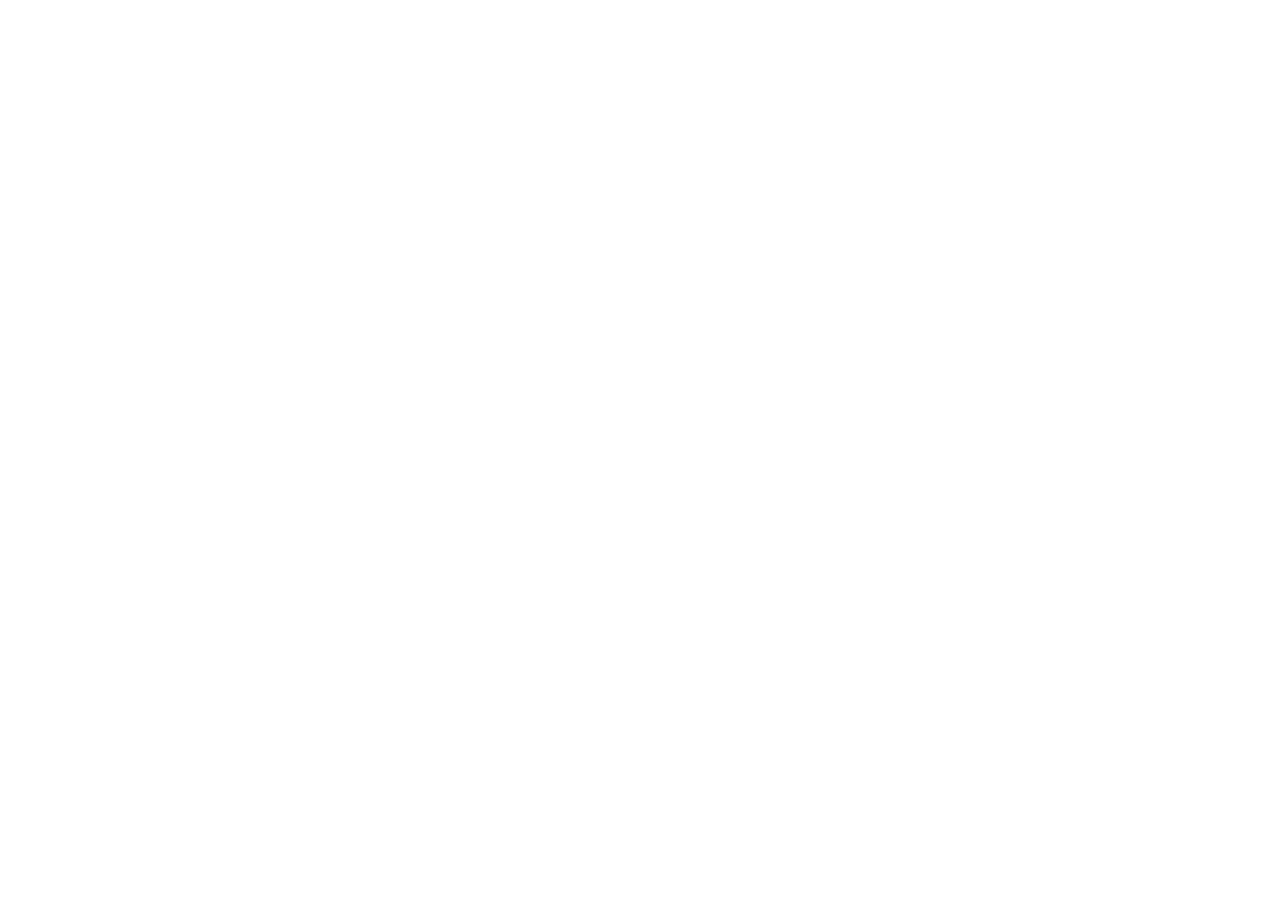
==== index.html @ cd4039f8 "Add files via upload" ====
﻿<!doctype html>
<html lang="en-US">
<head>
  <meta charset="utf-8">
  <!-- Created using Storyline 3 - http://www.articulate.com  -->
  <!-- version: 3.20.30234.0 -->
  <title>MEDIA IPAS</title>
  <meta http-equiv="x-ua-compatible" content="IE=edge"/>
  <meta name="viewport" content="width=device-width,initial-scale=1,user-scalable=no,shrink-to-fit=no,minimal-ui"/>
  <meta name="apple-mobile-web-app-capable" content="yes"/>
  <style>
    html, body { height: 100%; padding: 0; margin: 0 }
    #app { height: 100%; width: 100%; }
  </style>

  <script>
    window.DS = {};
    window.globals = {
      DATA_PATH_BASE: '',
      HAS_FRAME: true,
      HAS_SLIDE: true,

      lmsPresent: false,
      tinCanPresent: false,
      cmi5Present: false,
      aoSupport: false,
      scale: 'noscale',
      captureRc: false,
      browserSize: 'optimal',
      bgColor: '#FFFFFF',
      features: '',
      themeName: 'classic',
      preloaderColor: '#FFFFFF',
      suppressAnalytics: false,
      productChannel: 'perpetual',
      publishSource: 'storyline',
      aid: '',
      cid: 'd0530bba-89f7-427b-9b3b-d3522938f893',
      playerVersion: '3.20.30234.0',
      publishTimestamp: '2026-05-07T01:02:21.4951941Z',
      maxIosVideoElements: 10,
      connectionSettings: { },

      
      parseParams: function(qs) {
        if (window.globals.parsedParams != null) {
          return window.globals.parsedParams;
        }
        qs = (qs || window.location.search.substr(1)).split('+').join(' ');
        var params = {},
            tokens,
            re = /[?&]?([^=]+)=([^&]*)/g;

        while (tokens = re.exec(qs)) {
          params[decodeURIComponent(tokens[1]).trim()] =
            decodeURIComponent(tokens[2]).trim();
        }
        window.globals.parsedParams = params;
        return params;
      }

    };
  </script>
  <script>
    var isIe11 = ('ActiveXObject' in window || window.MSBlobBuilder != null)
      && window.msCrypto != null && !window.ActiveXObject;
    if (isIe11) {
      window.globals.unsupportedBrowser = true;
      document.write(atob('[base64]'));
    }
  </script>
  
  <script>window.THREE = { };</script>
  
</head>
<body style="background: #FFFFFF" class="cs-HTML theme-classic">
  <!-- 360 -->
  <script>!function(){var e,i=/iPhone/i,o=/iPod/i,n=/iPad/i,t=/\biOS-universal(?:.+)Mac\b/i,r=/\bAndroid(?:.+)Mobile\b/i,a=/Android/i,d=/(?:SD4930UR|\bSilk(?:.+)Mobile\b)/i,p=/Silk/i,l=/Windows Phone/i,u=/\bWindows(?:.+)ARM\b/i,b=/BlackBerry/i,s=/BB10/i,c=/Opera Mini/i,f=/\b(CriOS|Chrome)(?:.+)Mobile/i,h=/Mobile(?:.+)Firefox\b/i,v=function(e){return void 0!==e&&"MacIntel"===e.platform&&"number"==typeof e.maxTouchPoints&&e.maxTouchPoints>1&&"undefined"==typeof MSStream};e=function(e){var m={userAgent:"",platform:"",maxTouchPoints:0};e||"undefined"==typeof navigator?"string"==typeof e?m.userAgent=e:e&&e.userAgent&&(m={userAgent:e.userAgent,platform:e.platform,maxTouchPoints:e.maxTouchPoints||0}):m={userAgent:navigator.userAgent,platform:navigator.platform,maxTouchPoints:navigator.maxTouchPoints||0};var g=m.userAgent,y=g.split("[FBAN");void 0!==y[1]&&(g=y[0]),void 0!==(y=g.split("Twitter"))[1]&&(g=y[0]);var A=function(e){return function(i){return i.test(e)}}(g),w={apple:{phone:A(i)&&!A(l),ipod:A(o),tablet:!A(i)&&(A(n)||v(m))&&!A(l),universal:A(t),device:(A(i)||A(o)||A(n)||A(t)||v(m))&&!A(l)},amazon:{phone:A(d),tablet:!A(d)&&A(p),device:A(d)||A(p)},android:{phone:!A(l)&&A(d)||!A(l)&&A(r),tablet:!A(l)&&!A(d)&&!A(r)&&(A(p)||A(a)),device:!A(l)&&(A(d)||A(p)||A(r)||A(a))||A(/\bokhttp\b/i)},windows:{phone:A(l),tablet:A(u),device:A(l)||A(u)},other:{blackberry:A(b),blackberry10:A(s),opera:A(c),firefox:A(h),chrome:A(f),device:A(b)||A(s)||A(c)||A(h)||A(f)},any:!1,phone:!1,tablet:!1};return w.any=w.apple.device||w.android.device||w.windows.device||w.other.device,w.phone=w.apple.phone||w.android.phone||w.windows.phone,w.tablet=w.apple.tablet||w.android.tablet||w.windows.tablet,w}(),"object"==typeof exports&&"undefined"!=typeof module?module.exports=e:"function"==typeof define&&define.amd?define((function(){return e})):this.isMobile=e}();
    window.isMobile.apple.tablet = window.isMobile.apple.tablet ||
      (navigator.platform === 'MacIntel' && navigator.maxTouchPoints > 1);
    window.isMobile.apple.device = window.isMobile.apple.device || window.isMobile.apple.tablet;
    window.isMobile.tablet = window.isMobile.tablet || window.isMobile.apple.tablet;
    window.isMobile.any = window.isMobile.any || window.isMobile.apple.tablet;
  </script>

  <div id="focus-sink" tabindex="-1"></div>

  <div id="preso"></div>
  <script>
    (function() {

      var classTypes = [ 'desktop', 'mobile', 'phone', 'tablet' ];

      var addDeviceClasses = function(prefix, testObj) {
        var curr, i;
        for (i = 0; i < classTypes.length; i++) {
          curr = classTypes[i];
          if (testObj[curr]) {
            document.body.classList.add(prefix + curr);
          }
        }
      };

      var params = window.globals.parseParams(),
          isDevicePreview = params.devicepreview === '1',
          isPhoneOverride = params.deviceType === 'phone' || (isDevicePreview && params.phone == '1'),
          isTabletOverride = (params.deviceType === 'tablet' || isDevicePreview) && !isPhoneOverride,
          isMobileOverride = isPhoneOverride || isTabletOverride;

      var deviceView = {
        desktop: !window.isMobile.any && !isMobileOverride,
        mobile: window.isMobile.any || isMobileOverride,
        phone: isPhoneOverride || (window.isMobile.phone && !isTabletOverride),
        tablet: isTabletOverride || window.isMobile.tablet
      };

      window.globals.deviceView = deviceView;
      window.isMobile.desktop = !window.isMobile.any;
      window.isMobile.mobile = window.isMobile.any;

      addDeviceClasses('view-', deviceView);

    })();
  </script>
  
  <script src='story_content/user.js' type=text/javascript></script>
  <div class="slide-loader"></div>

  <script>
    if (window.globals.deviceView.isMobile) { var doc = document, loader = doc.body.querySelector('.slide-loader'); [ 1, 2, 3 ].forEach(function(n) { var d = doc.createElement('div'); d.style.backgroundColor = window.globals.preloaderColor; d.classList.add('mobile-loader-dot'); d.classList.add('dot' + n); loader.appendChild(d); }); }
  </script>

  <div class="mobile-load-title-overlay" style="display: none">
    <div class="mobile-load-title">MEDIA IPAS</div>
  </div>

  <div class="mobile-chrome-warning"></div>

  
<style>
  .warn-connection-dialog {
    display: none;
    background: transparent;
    pointer-events: none;
    position: fixed;
    left: 0;
    top: 0;
    width: 100%;
    height: 100%;
    z-index: 999;
  }

  .warn-connection-content {
    border-radius: 4px;
    background: white;
    border: 1px solid #E7E7E7;
    color: #333333;
    box-shadow: 0 2px 4px rgba(0, 0, 0, 0.25);
    transition: all 150ms ease-out;
    position: absolute;
    white-space: nowrap;
  }

  .view-phone.is-landscape .warn-connection-content {
    left: 23px;
    bottom: 23px;
  }

  .view-tablet.is-landscape .warn-connection-content {
    left: 50%;
    top: 20px;
    transform: translateX(-50%);
  }

  .is-portrait .warn-connection-content {
    transform: translate(-50%, calc(-100% - 15px));
  }

  .warn-connection-content p {
    display: inline-block;
    margin: 0 8px 0 0;
    line-height: 33px;
    font-size: 11px;
  }

  .warn-connection-content svg {
    position: relative;
    vertical-align: middle;
    margin: 0 2px 2px 8px;
  }

  .view-desktop .warn-connection-content {
    left: 1.5em;
    bottom: 1.5em;
  }

  .view-desktop .warn-connection-content p {
    font-size: 1.1em;
  }

  .is-offline .warn-connection-dialog {
    display: block;
  }

  .is-offline .cs-panel * {
    pointer-events: none !important;
  }

  .is-offline .cs-panel {
    pointer-events: all !important;
  }

  .is-offline #nav-controls * {
    pointer-events: none !important;
  }

  .is-offline #nav-controls {
    pointer-events: all !important;
  }
</style>

<div class="warn-connection-dialog">
  <div class="warn-connection-content">
    <svg width="17" height="15" viewBox="0 0 17 15" xmlns="http://www.w3.org/2000/svg">
      <path fill="#8F0000" stroke="white" d="M16.07,12.98 L15.88,12.23 L9.51,1.21 C8.97,0.26,7.6,0.26,7.06,1.21 L0.69,12.23 C0.15,13.16,0.81,14.36,1.91,14.36 H14.65 C15.47,14.36,16.05,13.7,16.07,12.98 Z"/>
      <path fill="white" stroke="white" d="M8.58,5.5 C8.35,5.28,8.5,5.35,8.21,5.32 C8.09,5.35,7.97,5.49,7.96,5.67 C7.97,5.79,7.98,5.92,7.98,6.04 L7.98,6.04 C7.99,6.17,8,6.31,8.01,6.43 L8.01,6.44 C8.03,6.92,8.06,7.41,8.09,7.9 L8.09,7.9 C8.12,8.39,8.14,8.88,8.17,9.37 C8.17,9.39,8.18,9.42,8.2,9.44 C8.23,9.46,8.25,9.47,8.28,9.47 C8.31,9.47,8.34,9.46,8.35,9.44 C8.37,9.43,8.38,9.4,8.39,9.35 L8.39,9.34 C8.39,9.24,8.4,9.15,8.4,9.05 L8.4,9.05 C8.41,8.96,8.41,8.86,8.42,8.75 C8.43,8.44,8.45,8.12,8.47,7.81 L8.47,7.81 C8.49,7.49,8.51,7.18,8.53,6.87 C8.55,6.46,8.56,6.05,8.59,5.64 L8.6,5.62 C8.6,5.57,8.59,5.53,8.58,5.5 L8.21,5.32 Z"/>
      <circle fill="white" stroke="white" cx="8.3" cy="11.35" r="0.3"/>
    </svg>
    <p>You are offline. Trying to reconnect...</p>
  </div>
</div>

<script>
  (function() {
    window.DS.connection = {
      warningShown: false,
      assets: {},
      loadingAssetGroup: false,
      retryDelay: 500
    };

    // @TODO this is POC code and can be cleaned up a bit more if we move forward
    // with the feature



    // The `window.globals.features` variable must be set in `webpack.dev.config` when testing locally - it is not enough
    // to have it in the data - but it must be set there as well.
    var useConnectionMessages = window.AbortController != null &&
      window.location.protocol != 'file:' &&
      window.globals.features.indexOf('ConnectionMessages') != -1;

    window.DS.connection.useConnectionMessages = useConnectionMessages

    var assetCount = 0;
    var checkLoadedId;
    var connectionSettings = window.globals.connectionSettings;

    if (useConnectionMessages && connectionSettings != null) {
      var contentEl = document.querySelector('.warn-connection-content');
      var messageEl = contentEl.querySelector('p')

      if (connectionSettings.useDarkTheme) {
        contentEl.style.borderColor = '#BABBBA';
        contentEl.style.backgroundColor = '#282828';
        contentEl.style.color = '#FFFFFF';
      }

      if (connectionSettings.message != null) {
        messageEl.textContent = window.decodeURIComponent(connectionSettings.message);
      }
    }

    function checkAssetsReady() {
      for (var i in DS.connection.assets) {
        if (!DS.connection.assets[i].success) {
          return false;
        }
      }
      return true;
    }

    function stopAssetGroup() {
      if (!useConnectionMessages) { return; }

      assetCount = 0;

      DS.connection.oldAssetGroup = DS.connection.assets;
      DS.connection.assets = {};
      DS.connection.loadingAssetGroup = false;
      clearInterval(checkLoadedId);
    }

    function startAssetGroup() {
      if (!useConnectionMessages) { return; }
      var ticks = 0;
      clearInterval(checkLoadedId);
      checkLoadedId = setInterval(function() {
        var loaded = 0;
        if (assetCount === 0 && loaded === 0) {
          clearInterval(checkLoadedId);
          return;
        }

        for (var i in DS.connection.assets) {
          if (DS.connection.assets[i].success) {
            loaded++;
          }
        }

        if (assetCount === loaded && checkAssetsReady()) {
          for (var i in DS.connection.assets) {
            if (DS.connection.assets[i].action) {
              DS.connection.assets[i].action();
            }
          }
          hideWarning();
          stopAssetGroup();
        }
      }, 100)
    }

    function requiredAsset(url, action, retry, type) {
      if (!useConnectionMessages) { return; }
      if (DS.connection.assets[url]) { return; }

      DS.connection.assets[url] = {
        success: false, action: action, retry: retry, type: type
      };
      assetCount = Object.keys(DS.connection.assets).length;
      if (!DS.connection.loadingAssetGroup) {
        startAssetGroup();
      }
      DS.connection.loadingAssetGroup = true;
    }

    function assetLoaded(url) {
      if (!useConnectionMessages) { return; }
      if (DS.connection.assets[url]) {
        DS.connection.assets[url].success = true;
      }
    }

    function assetFailed(url) {
      if (!useConnectionMessages) { return; }
      if (!DS.connection.assets[url]) {
        if (/\.js$/.test(url)) {
          setTimeout(function() {
            if (DS.connection.lastSlideLoaded != null) {
              DS.connection.lastSlideLoaded();
            }
          }, DS.connection.retryDelay);
        }
        return;
      }
      if (!DS.connection.warningShown) { showWarning(); }
      if (DS.connection.assets[url].retry) {
        setTimeout(function() {
          if (!DS.connection.assets[url].success) {
            DS.connection.assets[url].retry()
          }
        }, DS.connection.retryDelay);
      }
    }

    function hideWarning() {
      document.body.classList.remove('is-offline');
      DS.connection.warningShown = false;
    }
    DS.connection.hideWarning = hideWarning

    function showWarning(btn) {
      document.body.classList.add('is-offline')
      DS.connection.warningShown = true;
      updateWarningPosition();
    }

    function updateWarningPosition() {
      if (!DS.connection.warningShown) {
        return;
      }

      var isPortrait = document.body.classList.contains('is-portrait');
      var warningEl = document.querySelector('.warn-connection-content');

      if (isPortrait) {
        var slide = document.querySelector('.primary-slide');
        var slideRect = slide.getBoundingClientRect();

        warningEl.style.top = `${slideRect.top}px`
        warningEl.style.left = `${slideRect.left + slideRect.width / 2}px`
      } else {
        warningEl.style.top = null;
        warningEl.style.left = null;
      }

      window.requestAnimationFrame(updateWarningPosition);
    }

    // these will all be noops if the feature flag isn't set in
    // the data and `window.globals.features`
    DS.connection.requiredAsset = requiredAsset;
    DS.connection.assetLoaded = assetLoaded;
    DS.connection.assetFailed = assetFailed;
    DS.connection.stopAssetGroup = stopAssetGroup;
    DS.connection.startAssetGroup = startAssetGroup;
  })();
</script>


  <script>
    
    if (window.autoSpider && window.vInterfaceObject) {
      document.querySelector('.mobile-load-title-overlay').style.display = 'none';
    }
  </script>

  

  <link rel="stylesheet" href="html5/data/css/output.min.css" data-noprefix/>
</body>
<script src="html5/lib/scripts/bootstrapper.min.js"></script>
</html>
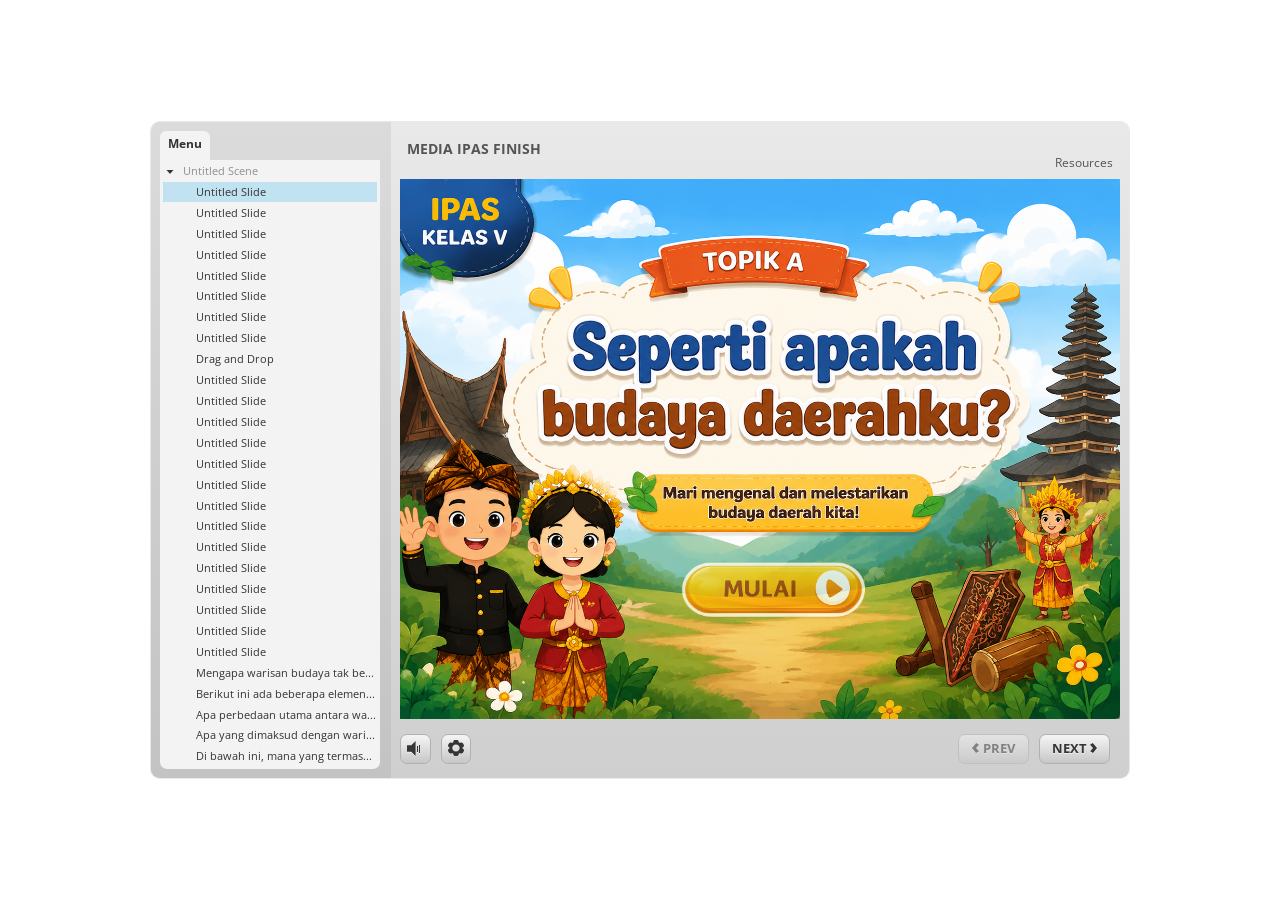
==== commit 91bebdac: "Add new media assets and update frame configuration - Added multiple new image files for mobile asse" ====
--- a/index.html
+++ b/index.html
@@ -4,7 +4,7 @@
   <meta charset="utf-8">
   <!-- Created using Storyline 3 - http://www.articulate.com  -->
   <!-- version: 3.20.30234.0 -->
-  <title>MEDIA IPAS</title>
+  <title>MEDIA IPAS FINISH</title>
   <meta http-equiv="x-ua-compatible" content="IE=edge"/>
   <meta name="viewport" content="width=device-width,initial-scale=1,user-scalable=no,shrink-to-fit=no,minimal-ui"/>
   <meta name="apple-mobile-web-app-capable" content="yes"/>
@@ -35,9 +35,9 @@
       productChannel: 'perpetual',
       publishSource: 'storyline',
       aid: '',
-      cid: 'd0530bba-89f7-427b-9b3b-d3522938f893',
+      cid: '167d271b-06bf-4cba-a28d-32c6bddfd938',
       playerVersion: '3.20.30234.0',
-      publishTimestamp: '2026-05-07T01:02:21.4951941Z',
+      publishTimestamp: '2026-05-09T10:54:19.5019279Z',
       maxIosVideoElements: 10,
       connectionSettings: { },
 
@@ -131,7 +131,7 @@
   </script>
 
   <div class="mobile-load-title-overlay" style="display: none">
-    <div class="mobile-load-title">MEDIA IPAS</div>
+    <div class="mobile-load-title">MEDIA IPAS FINISH</div>
   </div>
 
   <div class="mobile-chrome-warning"></div>
--- a/html5/data/css/output.min.css
+++ b/html5/data/css/output.min.css
@@ -0,0 +1,553 @@
+@font-face {
+  font-family: 'Open SansBold CharsBold3CE2CD77';
+  src: url('[data-uri]');
+  font-style: normal;
+  font-weight: normal;
+}
+@font-face {
+  font-family: 'Open Sans Charset1_ 6o9D8347E94';
+  src: url('[data-uri]');
+  font-style: normal;
+  font-weight: normal;
+}
+@font-face {
+  font-family: 'Open Sans Charset0_v9TY33EDE6F2';
+  src: url('[data-uri]');
+  font-style: normal;
+  font-weight: normal;
+}
+@font-face {
+  font-family: 'Open SansBold CharsBoldE47A47C6';
+  src: url('[data-uri]');
+  font-style: normal;
+  font-weight: normal;
+}
+.cs-pxabnsnfns00001100101 .cs-infopanel  {
+  box-shadow: 0 1px 0 rgba(184, 184, 184, 1);
+  background: rgba(255, 255, 255, 1);
+}
+.cs-pxabnsnfns00001100101 .cs-infopanel .cs-link {
+  color: rgba(124, 34, 128, 1);
+}
+.cs-pxabnsnfns00001100101 .cs-infopanel .cs-link:hover {
+  color: rgba(0, 0, 238, 1);
+}
+.cs-pxabnsnfns00001100101 .cs-infopanel .cs-name {
+  color: rgba(68, 68, 68, 1);
+}
+.cs-pxabnsnfns00001100101 .cs-infopanel .cs-title {
+  color: rgba(153, 153, 153, 1);
+}
+.cs-pxabnsnfns00001100101 .cs-infopanelpopup  {
+  box-shadow: 0 1px 0 rgba(184, 184, 184, 1);
+  background: linear-gradient(180deg, rgba(233, 233, 233, 1) 0%, rgba(207, 207, 207, 1) 100%);
+}
+.cs-pxabnsnfns00001100101 .cs-infopanelpopup .cs-link {
+  color: rgba(124, 34, 128, 1);
+}
+.cs-pxabnsnfns00001100101 .cs-infopanelpopup .cs-link:hover {
+  color: rgba(0, 0, 238, 1);
+}
+.cs-pxabnsnfns00001100101 .cs-infopanelpopup .cs-name {
+  color: rgba(68, 68, 68, 1);
+}
+.cs-pxabnsnfns00001100101 .cs-infopanelpopup .cs-bio {
+  color: rgba(153, 153, 153, 1);
+}
+.cs-pxabnsnfns00001100101 .cs-timer  {
+  color: rgba(85, 85, 85, 1);
+}
+.cs-pxabnsnfns00001100101 .cs-duration stop:first-child {
+  stop-color: rgba(0, 215, 255, 1);
+}
+.cs-pxabnsnfns00001100101 .cs-duration stop:last-child {
+  stop-color: rgba(0, 171, 255, 1);
+}
+.cs-pxabnsnfns00001100101 .cs-elapsed stop:first-child {
+  stop-color: rgba(254, 227, 71, 1);
+}
+.cs-pxabnsnfns00001100101 .cs-elapsed stop:last-child {
+  stop-color: rgba(252, 204, 42, 1);
+}
+.cs-pxabnsnfns00001100101 .cs-timer .cs-pie .cs-innerstroke {
+  stroke: rgba(199, 199, 199, 1);
+}
+.cs-pxabnsnfns00001100101 .cs-timer .cs-pie .cs-innerborder {
+  stroke: rgba(255, 255, 255, 1);
+}
+.cs-pxabnsnfns00001100101 .cs-window  {
+  box-shadow: 0 8px 5px rgba(0, 0, 0, 0.2);
+  border-color: rgba(234, 234, 234, 1);
+  background: rgba(243, 243, 243, 1);
+  color: rgba(85, 85, 85, 1);
+}
+.cs-pxabnsnfns00001100101 .cs-window .cs-diva {
+  border-color: rgba(247, 247, 247, 1);
+}
+.cs-pxabnsnfns00001100101 .cs-window .cs-divb {
+  border-color: rgba(211, 211, 211, 1);
+}
+.cs-pxabnsnfns00001100101 .cs-editor .cs-editor-slide {
+  color: rgba(85, 85, 85, 1);
+}
+.cs-pxabnsnfns00001100101 .cs-editor .cs-editor-html {
+  color: rgba(68, 68, 68, 1);
+}
+.cs-pxabnsnfns00001100101 .cs-editor .cs-editor-button {
+  text-shadow: 0 1px 0 rgba(240, 240, 240, 1);
+  color: rgba(53, 53, 53, 1);
+  border-color: rgba(177, 177, 177, 1);
+  background: linear-gradient(180deg, rgba(245, 245, 245, 1) 0%, rgba(199, 199, 199, 1) 100%);
+}
+.cs-pxabnsnfns00001100101 .cs-editor .cs-editor-button:hover {
+  background: linear-gradient(180deg, rgba(242, 242, 242, 1) 0%, rgba(175, 175, 175, 1) 100%);
+}
+.cs-pxabnsnfns00001100101 .cs-editor .cs-editor-button:active {
+  background: linear-gradient(180deg, rgba(199, 199, 199, 1) 0%, rgba(244, 244, 244, 1) 100%);
+}
+.cs-pxabnsnfns00001100101 .cs-listitem  {
+  color: rgba(53, 53, 53, 1);
+  border-color: rgba(223, 223, 223, 1);
+}
+.cs-pxabnsnfns00001100101 .cs-listitem.cs-viewed {
+  color: rgba(144, 144, 144, 1);
+}
+.cs-pxabnsnfns00001100101 .cs-listitem.cs-selected {
+  color: rgba(53, 53, 53, 1);
+  background: rgba(192, 226, 241, 1);
+}
+.cs-pxabnsnfns00001100101 .cs-listitem.cs-selected:hover {
+  background: rgba(192, 226, 241, 1);
+}
+.cs-pxabnsnfns00001100101 .cs-listitem.cs-selected.hover {
+  background: rgba(192, 226, 241, 1);
+}
+.cs-pxabnsnfns00001100101 .cs-listitem.cs-selected:focus {
+  background: rgba(192, 226, 241, 1);
+}
+.cs-pxabnsnfns00001100101 .cs-listitem .cs-icon-carrot {
+  fill: rgba(53, 53, 53, 1);
+}
+.cs-pxabnsnfns00001100101 .cs-listitem .cs-icon-carrot .cs-shadow {
+  fill: rgba(255, 255, 255, 1);
+}
+.cs-pxabnsnfns00001100101 .cs-listitem:hover {
+  background: rgba(230, 230, 230, 1);
+}
+.cs-pxabnsnfns00001100101 .cs-listitem.hover {
+  background: rgba(230, 230, 230, 1);
+}
+.cs-pxabnsnfns00001100101 .cs-listitem:focus {
+  background: rgba(230, 230, 230, 1);
+}
+.cs-pxabnsnfns00001100101 .cs-glossary  {
+  color: rgba(53, 53, 53, 1);
+}
+.cs-pxabnsnfns00001100101 .cs-glossary .cs-scrolling-panel {
+  background: rgba(231, 231, 231, 1);
+}
+.cs-pxabnsnfns00001100101 .cs-glossary .cs-term.cs-selected .cs-choice-list-trigger {
+  color: rgba(53, 53, 53, 1);
+  background: rgba(192, 226, 241, 1);
+}
+.cs-pxabnsnfns00001100101 .cs-glossary .cs-term.cs-selected .cs-choice-list-trigger:focus {
+  color: rgba(53, 53, 53, 1);
+  background: rgba(192, 226, 241, 1);
+}
+.cs-pxabnsnfns00001100101 .cs-glossary .cs-term:hover .cs-choice-list-trigger {
+  background: rgba(230, 230, 230, 1);
+}
+.cs-pxabnsnfns00001100101 .cs-glossary .cs-term.hover .cs-choice-list-trigger {
+  background: rgba(230, 230, 230, 1);
+}
+.cs-pxabnsnfns00001100101 .cs-glossary .cs-term .cs-choice-list-trigger:focus {
+  background: rgba(230, 230, 230, 1);
+}
+.cs-pxabnsnfns00001100101 .cs-glossary .cs-diva {
+  border-color: rgba(226, 226, 226, 1);
+}
+.cs-pxabnsnfns00001100101 .cs-glossary .cs-divb {
+  border-color: rgba(226, 226, 226, 1);
+}
+.cs-pxabnsnfns00001100101 .cs-glossary .cs-divc {
+  border-color: rgba(250, 250, 250, 1);
+}
+.cs-pxabnsnfns00001100101 .cs-glossary .cs-heading {
+  color: rgba(68, 68, 68, 1);
+}
+.cs-pxabnsnfns00001100101 .cs-resource .cs-separator {
+  border-color: rgba(224, 224, 224, 1);
+}
+.cs-pxabnsnfns00001100101 .cs-outline  {
+  color: rgba(68, 68, 68, 1);
+}
+.cs-pxabnsnfns00001100101 .cs-outline .cs-diva {
+  border-color: rgba(198, 198, 198, 1);
+}
+.cs-pxabnsnfns00001100101 .cs-outline .cs-divb {
+  border-color: rgba(249, 249, 249, 1);
+}
+.cs-pxabnsnfns00001100101 .cs-outline .cs-divc {
+  border-color: rgba(225, 225, 225, 1);
+}
+.cs-pxabnsnfns00001100101 .cs-outline .cs-search-filter:hover {
+  color: rgba(0, 0, 238, 1);
+}
+.cs-pxabnsnfns00001100101 .cs-outline .cs-search-filter.hover {
+  color: rgba(0, 0, 238, 1);
+}
+.cs-pxabnsnfns00001100101 .cs-transcript  {
+  color: rgba(68, 68, 68, 1);
+}
+.cs-pxabnsnfns00001100101 .cs-transcript .cs-div {
+  border-color: rgba(225, 225, 225, 1);
+}
+.cs-pxabnsnfns00001100101 .cs-tabs:not(.topmenu-item) {
+  color: rgba(85, 85, 85, 1);
+}
+.cs-pxabnsnfns00001100101 .cs-tabs .cs-inner-button:not(.topmenu-item) {
+  text-shadow: 0 1px 0 rgba(240, 240, 240, 1);
+}
+.cs-pxabnsnfns00001100101 .cs-tabs:hover:not(.topmenu-item) {
+  color: rgba(51, 51, 51, 1);
+}
+.cs-pxabnsnfns00001100101 .cs-tabs.cs-selected {
+  background: rgba(243, 243, 243, 1);
+  color: rgba(51, 51, 51, 1);
+}
+.cs-pxabnsnfns00001100101 .cs-seekcontrol  {
+  background: linear-gradient(180deg, rgba(245, 245, 245, 1) 0%, rgba(199, 199, 199, 1) 100%);
+  border-color: rgba(177, 177, 177, 1);
+}
+.cs-pxabnsnfns00001100101 .cs-seekcontrol .cs-button:hover .cs-icon {
+  fill: rgba(85, 85, 85, 1);
+}
+.cs-pxabnsnfns00001100101 .cs-seekcontrol .cs-button.hover .cs-icon {
+  fill: rgba(85, 85, 85, 1);
+}
+.cs-pxabnsnfns00001100101 .cs-seekcontrol .cs-button .cs-icon-shadow {
+  fill: rgba(240, 240, 240, 1);
+}
+.cs-pxabnsnfns00001100101 .cs-seekcontrol .cs-button .cs-icon {
+  fill: rgba(45, 45, 45, 1);
+}
+.cs-pxabnsnfns00001100101 .cs-seekcontrol .cs-seek .cs-fill {
+  background: rgba(255, 255, 255, 1);
+}
+.cs-pxabnsnfns00001100101 .cs-seekcontrol .cs-seek {
+  background: rgba(231, 231, 231, 1);
+  border-color: rgba(184, 184, 184, 1);
+}
+.cs-pxabnsnfns00001100101 .cs-searchinput .cs-input {
+  color: rgba(138, 138, 138, 1);
+  border-color: rgba(173, 173, 173, 1);
+  background: rgba(223, 223, 223, 1);
+}
+.cs-pxabnsnfns00001100101 .cs-searchinput .cs-input:focus {
+  color: rgba(51, 51, 51, 1);
+  background: rgba(250, 250, 250, 1);
+}
+.cs-pxabnsnfns00001100101 .cs-searchinput .cs-input:hover {
+  box-shadow: inset 0 0 1px 0 rgba(107, 248, 255, 1);
+}
+.cs-pxabnsnfns00001100101 .cs-searchinput .cs-input.hover {
+  box-shadow: inset 0 0 1px 0 rgba(107, 248, 255, 1);
+}
+.cs-pxabnsnfns00001100101 .cs-searchinput .cs-button .cs-icon {
+  fill: rgba(138, 138, 138, 1);
+}
+.cs-pxabnsnfns00001100101 .cs-searchinput .cs-button:hover {
+  fill: linear-gradient(180deg, rgba(245, 245, 245, 1) 0%, rgba(199, 199, 199, 1) 100%);
+}
+.cs-pxabnsnfns00001100101 .cs-searchinput .cs-button.hover {
+  fill: linear-gradient(180deg, rgba(245, 245, 245, 1) 0%, rgba(199, 199, 199, 1) 100%);
+}
+.cs-pxabnsnfns00001100101 .cs-menu  {
+  box-shadow: 0 1px 0 rgba(184, 184, 184, 1);
+  background: rgba(243, 243, 243, 1);
+}
+.cs-pxabnsnfns00001100101 .cs-topmenu-item.active .cs-tab {
+  background: rgba(243, 243, 243, 1);
+}
+.cs-pxabnsnfns00001100101 .cs-logo  {
+  box-shadow: 0 1px 0 rgba(184, 184, 184, 1);
+  background: rgba(255, 255, 255, 1);
+}
+.cs-pxabnsnfns00001100101 .cs-checkbox  {
+  color: rgba(68, 68, 68, 1);
+}
+.cs-pxabnsnfns00001100101 .cs-checkbox:hover {
+  border-color: rgba(107, 248, 255, 1);
+}
+.cs-pxabnsnfns00001100101 .cs-checkbox.hover {
+  border-color: rgba(107, 248, 255, 1);
+}
+.cs-pxabnsnfns00001100101 .cs-checkbox .cs-box {
+  color: rgba(255, 255, 255, 1);
+  border-color: rgba(184, 184, 184, 1);
+}
+.cs-pxabnsnfns00001100101 .cs-checkbox .cs-box:checked::after {
+  color: rgba(51, 204, 0, 1);
+}
+.cs-pxabnsnfns00001100101 .cs-checkbox .cs-box.checked.after {
+  color: rgba(51, 204, 0, 1);
+}
+.cs-pxabnsnfns00001100101 .cs-button  {
+  text-shadow: 0 1px 0 rgba(240, 240, 240, 1);
+  color: rgba(53, 53, 53, 1);
+  border-color: rgba(177, 177, 177, 1);
+  background: linear-gradient(180deg, rgba(245, 245, 245, 1) 0%, rgba(199, 199, 199, 1) 100%);
+  box-shadow: 0 1px 0 rgba(207, 207, 207, 1);
+}
+.cs-pxabnsnfns00001100101 .cs-button .cs-icon {
+  fill: rgba(53, 53, 53, 1);
+}
+.cs-pxabnsnfns00001100101 .cs-button .cs-icon-shadow {
+  fill: rgba(240, 240, 240, 1);
+}
+.cs-pxabnsnfns00001100101 .cs-button:hover {
+  background: linear-gradient(180deg, rgba(242, 242, 242, 1) 0%, rgba(175, 175, 175, 1) 100%);
+}
+.cs-pxabnsnfns00001100101 .cs-button.hover {
+  background: linear-gradient(180deg, rgba(242, 242, 242, 1) 0%, rgba(175, 175, 175, 1) 100%);
+}
+.cs-pxabnsnfns00001100101 .cs-button:active {
+  background: linear-gradient(180deg, rgba(199, 199, 199, 1) 0%, rgba(244, 244, 244, 1) 100%);
+}
+.cs-pxabnsnfns00001100101 .cs-button.cs-disabled:hover {
+  background: linear-gradient(180deg, rgba(245, 245, 245, 1) 0%, rgba(199, 199, 199, 1) 100%);
+}
+.cs-pxabnsnfns00001100101 .cs-button.cs-disabled.hover {
+  background: linear-gradient(180deg, rgba(245, 245, 245, 1) 0%, rgba(199, 199, 199, 1) 100%);
+}
+.cs-pxabnsnfns00001100101 .cs-button.cs-disabled:active {
+  background: linear-gradient(180deg, rgba(245, 245, 245, 1) 0%, rgba(199, 199, 199, 1) 100%);
+}
+.cs-pxabnsnfns00001100101 .cs-button.cs-volume:hover {
+  background: linear-gradient(180deg, rgba(245, 245, 245, 1) 0%, rgba(199, 199, 199, 1) 100%);
+}
+.cs-pxabnsnfns00001100101 .cs-button.cs-volume.hover {
+  background: linear-gradient(180deg, rgba(245, 245, 245, 1) 0%, rgba(199, 199, 199, 1) 100%);
+}
+.cs-pxabnsnfns00001100101 .cs-button.cs-volume:active {
+  background: linear-gradient(180deg, rgba(245, 245, 245, 1) 0%, rgba(199, 199, 199, 1) 100%);
+}
+.cs-pxabnsnfns00001100101.cs-base  {
+  color: rgba(85, 85, 85, 1);
+  border-color: rgba(233, 233, 233, 1);
+  background: linear-gradient(180deg, rgba(233, 233, 233, 1) 0%, rgba(207, 207, 207, 1) 100%);
+}
+.cs-pxabnsnfns00001100101.cs-base .cs-separator .cs-diva {
+  background: rgba(211, 211, 211, 1);
+}
+.cs-pxabnsnfns00001100101.cs-base .cs-separator .cs-divb {
+  background: rgba(247, 247, 247, 1);
+}
+.cs-pxabnsnfns00001100101.cs-base .cs-topmenu-item.active .cs-tab {
+  border-color: rgba(211, 211, 211, 1);
+}
+.cs-pxabnsnfns00001100101.cs-base .cs-topmenu-item.active .cs-panel {
+  border-color: rgba(211, 211, 211, 1);
+}
+.cs-pxabnsnfns00001100101.cs-base .cs-left {
+  background: linear-gradient(180deg, rgba(219, 219, 219, 1) 0%, rgba(195, 195, 195, 1) 100%);
+}
+.cs-pxabnsnfns00001100101.cs-base .cs-area-primary .cs-slide-container {
+  background: linear-gradient(180deg, rgba(233, 233, 233, 1) 0%, rgba(207, 207, 207, 1) 100%);
+}
+.cs-pxabnsnfns00001100101 .cs-volume::-moz-range-thumb {
+  border-color: rgba(165, 165, 165, 1);
+  box-shadow: inset 0 0 1px 0 rgba(212, 212, 212, 1);
+  background: rgba(200, 200, 200, 1);
+}
+.cs-pxabnsnfns00001100101 .cs-volume::-ms-thumb {
+  border-color: rgba(165, 165, 165, 1);
+  box-shadow: inset 0 0 1px 0 rgba(212, 212, 212, 1);
+  background: rgba(200, 200, 200, 1);
+}
+.cs-pxabnsnfns00001100101 .cs-volume::-webkit-slider-thumb {
+  border-color: rgba(165, 165, 165, 1);
+  box-shadow: inset 0 0 1px 0 rgba(212, 212, 212, 1);
+  background: rgba(200, 200, 200, 1);
+}
+.cs-pxabnsnfns00001100101 .cs-volume::-moz-range-track {
+  border-color: rgba(242, 242, 242, 1);
+  background: linear-gradient(180deg, rgba(188, 188, 188, 1) 0%, rgba(188, 188, 188, 1) 50.196%, rgba(195, 195, 195, 1) 100%);
+}
+.cs-pxabnsnfns00001100101 .cs-volume::-ms-track {
+  border-color: rgba(242, 242, 242, 1);
+  background: linear-gradient(180deg, rgba(188, 188, 188, 1) 0%, rgba(188, 188, 188, 1) 50.196%, rgba(195, 195, 195, 1) 100%);
+}
+.cs-pxabnsnfns00001100101 .cs-volume::-webkit-slider-runnable-track {
+  border-color: rgba(242, 242, 242, 1);
+  background: linear-gradient(180deg, rgba(188, 188, 188, 1) 0%, rgba(188, 188, 188, 1) 50.196%, rgba(195, 195, 195, 1) 100%);
+}
+body.show-focus .tab-focus-box {
+  border-color: rgba(255, 255, 0, 1);
+}
+.skipnav {
+  border-color: rgba(255, 255, 0, 1);
+}
+.fn-npnxnanbsnfns00001100101 {
+  font-family: 'Open SansD6FFC9F9';
+  -webkit-font-variant-ligatures: no-common-ligatures;
+  font-variant-ligatures: no-common-ligatures;
+}
+.fn-pxabnsnfns00001100101 {
+  font-family: 'Open SansD6FFC9F9';
+  -webkit-font-variant-ligatures: no-common-ligatures;
+  font-variant-ligatures: no-common-ligatures;
+}
+.fn-npxnabnsnfns00001100101 {
+  font-family: 'Open SansD6FFC9F9';
+  -webkit-font-variant-ligatures: no-common-ligatures;
+  font-variant-ligatures: no-common-ligatures;
+}
+.fn-npnxnanbnsnfns00001100101 {
+  font-family: 'Open SansD6FFC9F9';
+  -webkit-font-variant-ligatures: no-common-ligatures;
+  font-variant-ligatures: no-common-ligatures;
+}
+.fn-pxabnsnfns00001100100 {
+  font-family: 'Open SansD6FFC9F9';
+  -webkit-font-variant-ligatures: no-common-ligatures;
+  font-variant-ligatures: no-common-ligatures;
+}
+@font-face {
+  font-family: 'Open SansD6FFC9F9';
+  src: url('[data-uri]');
+  font-style: normal;
+  font-weight: bold;
+}
+@font-face {
+  font-family: 'Open SansD6FFC9F9';
+  src: url('[data-uri]');
+  font-style: normal;
+  font-weight: normal;
+}
+.cs-InvalidPromptSlide .cs-6aPgKvr2283-InvalidPromptSlide-btn0 {
+  color: rgba(53, 53, 53, 1);
+  border-color: rgba(177, 177, 177, 1);
+  background: linear-gradient(180deg, rgba(245, 245, 245, 1) 0%, rgba(199, 199, 199, 1) 100%);
+  text-shadow: 0 1px 0 rgba(240, 240, 240, 1);
+}
+.cs-InvalidPromptSlide .cs-6aPgKvr2283-InvalidPromptSlide-btn0 .cs-html {
+  color: rgba(68, 68, 68, 1);
+}
+.cs-InvalidPromptSlide .cs-6aPgKvr2283-InvalidPromptSlide-btn0 .cs-slide {
+  border-color: rgba(85, 85, 85, 1);
+}
+.cs-InvalidPromptSlide .cs-6aPgKvr2283-InvalidPromptSlide-btn0:hover {
+  background: linear-gradient(180deg, rgba(242, 242, 242, 1) 0%, rgba(175, 175, 175, 1) 100%);
+}
+.cs-InvalidPromptSlide .cs-6aPgKvr2283-InvalidPromptSlide-btn0:active {
+  background: linear-gradient(180deg, rgba(199, 199, 199, 1) 0%, rgba(244, 244, 244, 1) 100%);
+}
+.cs-PrintPromptSlide .cs-6aPgKvr2283-PrintPromptSlide-btn0 {
+  color: rgba(53, 53, 53, 1);
+  border-color: rgba(177, 177, 177, 1);
+  background: linear-gradient(180deg, rgba(245, 245, 245, 1) 0%, rgba(199, 199, 199, 1) 100%);
+  text-shadow: 0 1px 0 rgba(240, 240, 240, 1);
+}
+.cs-PrintPromptSlide .cs-6aPgKvr2283-PrintPromptSlide-btn0 .cs-html {
+  color: rgba(68, 68, 68, 1);
+}
+.cs-PrintPromptSlide .cs-6aPgKvr2283-PrintPromptSlide-btn0 .cs-slide {
+  border-color: rgba(85, 85, 85, 1);
+}
+.cs-PrintPromptSlide .cs-6aPgKvr2283-PrintPromptSlide-btn0:hover {
+  background: linear-gradient(180deg, rgba(242, 242, 242, 1) 0%, rgba(175, 175, 175, 1) 100%);
+}
+.cs-PrintPromptSlide .cs-6aPgKvr2283-PrintPromptSlide-btn0:active {
+  background: linear-gradient(180deg, rgba(199, 199, 199, 1) 0%, rgba(244, 244, 244, 1) 100%);
+}
+.cs-ScrollPromptSlide .cs-6aPgKvr2283-ScrollPromptSlide-btn0 {
+  color: rgba(53, 53, 53, 1);
+  border-color: rgba(177, 177, 177, 1);
+  background: linear-gradient(180deg, rgba(245, 245, 245, 1) 0%, rgba(199, 199, 199, 1) 100%);
+  text-shadow: 0 1px 0 rgba(240, 240, 240, 1);
+}
+.cs-ScrollPromptSlide .cs-6aPgKvr2283-ScrollPromptSlide-btn0 .cs-html {
+  color: rgba(68, 68, 68, 1);
+}
+.cs-ScrollPromptSlide .cs-6aPgKvr2283-ScrollPromptSlide-btn0 .cs-slide {
+  border-color: rgba(85, 85, 85, 1);
+}
+.cs-ScrollPromptSlide .cs-6aPgKvr2283-ScrollPromptSlide-btn0:hover {
+  background: linear-gradient(180deg, rgba(242, 242, 242, 1) 0%, rgba(175, 175, 175, 1) 100%);
+}
+.cs-ScrollPromptSlide .cs-6aPgKvr2283-ScrollPromptSlide-btn0:active {
+  background: linear-gradient(180deg, rgba(199, 199, 199, 1) 0%, rgba(244, 244, 244, 1) 100%);
+}
+.cs-TimerPromptSlide-6NzDWMQhxNs .cs-6aPgKvr2283-TimerPromptSlide-6NzDWMQhxNs-btn0 {
+  color: rgba(53, 53, 53, 1);
+  border-color: rgba(177, 177, 177, 1);
+  background: linear-gradient(180deg, rgba(245, 245, 245, 1) 0%, rgba(199, 199, 199, 1) 100%);
+  text-shadow: 0 1px 0 rgba(240, 240, 240, 1);
+}
+.cs-TimerPromptSlide-6NzDWMQhxNs .cs-6aPgKvr2283-TimerPromptSlide-6NzDWMQhxNs-btn0 .cs-html {
+  color: rgba(68, 68, 68, 1);
+}
+.cs-TimerPromptSlide-6NzDWMQhxNs .cs-6aPgKvr2283-TimerPromptSlide-6NzDWMQhxNs-btn0 .cs-slide {
+  border-color: rgba(85, 85, 85, 1);
+}
+.cs-TimerPromptSlide-6NzDWMQhxNs .cs-6aPgKvr2283-TimerPromptSlide-6NzDWMQhxNs-btn0:hover {
+  background: linear-gradient(180deg, rgba(242, 242, 242, 1) 0%, rgba(175, 175, 175, 1) 100%);
+}
+.cs-TimerPromptSlide-6NzDWMQhxNs .cs-6aPgKvr2283-TimerPromptSlide-6NzDWMQhxNs-btn0:active {
+  background: linear-gradient(180deg, rgba(199, 199, 199, 1) 0%, rgba(244, 244, 244, 1) 100%);
+}
+.cs-ResumePromptSlide .cs-6aPgKvr2283-ResumePromptSlide-btn0 {
+  color: rgba(53, 53, 53, 1);
+  border-color: rgba(177, 177, 177, 1);
+  background: linear-gradient(180deg, rgba(245, 245, 245, 1) 0%, rgba(199, 199, 199, 1) 100%);
+  text-shadow: 0 1px 0 rgba(240, 240, 240, 1);
+}
+.cs-ResumePromptSlide .cs-6aPgKvr2283-ResumePromptSlide-btn0 .cs-html {
+  color: rgba(68, 68, 68, 1);
+}
+.cs-ResumePromptSlide .cs-6aPgKvr2283-ResumePromptSlide-btn0 .cs-slide {
+  border-color: rgba(85, 85, 85, 1);
+}
+.cs-ResumePromptSlide .cs-6aPgKvr2283-ResumePromptSlide-btn0:hover {
+  background: linear-gradient(180deg, rgba(242, 242, 242, 1) 0%, rgba(175, 175, 175, 1) 100%);
+}
+.cs-ResumePromptSlide .cs-6aPgKvr2283-ResumePromptSlide-btn0:active {
+  background: linear-gradient(180deg, rgba(199, 199, 199, 1) 0%, rgba(244, 244, 244, 1) 100%);
+}
+.cs-ResumePromptSlide .cs-6aPgKvr2283-ResumePromptSlide-btn1 {
+  color: rgba(53, 53, 53, 1);
+  border-color: rgba(177, 177, 177, 1);
+  background: linear-gradient(180deg, rgba(245, 245, 245, 1) 0%, rgba(199, 199, 199, 1) 100%);
+  text-shadow: 0 1px 0 rgba(240, 240, 240, 1);
+}
+.cs-ResumePromptSlide .cs-6aPgKvr2283-ResumePromptSlide-btn1 .cs-html {
+  color: rgba(68, 68, 68, 1);
+}
+.cs-ResumePromptSlide .cs-6aPgKvr2283-ResumePromptSlide-btn1 .cs-slide {
+  border-color: rgba(85, 85, 85, 1);
+}
+.cs-ResumePromptSlide .cs-6aPgKvr2283-ResumePromptSlide-btn1:hover {
+  background: linear-gradient(180deg, rgba(242, 242, 242, 1) 0%, rgba(175, 175, 175, 1) 100%);
+}
+.cs-ResumePromptSlide .cs-6aPgKvr2283-ResumePromptSlide-btn1:active {
+  background: linear-gradient(180deg, rgba(199, 199, 199, 1) 0%, rgba(244, 244, 244, 1) 100%);
+}
+.cs-ExternalInterfaceErrorSlide .cs-buttonOK {
+  color: rgba(53, 53, 53, 1);
+  border-color: rgba(177, 177, 177, 1);
+  background: linear-gradient(180deg, rgba(245, 245, 245, 1) 0%, rgba(199, 199, 199, 1) 100%);
+  text-shadow: 0 1px 0 rgba(240, 240, 240, 1);
+}
+.cs-ExternalInterfaceErrorSlide .cs-buttonOK .cs-html {
+  color: rgba(68, 68, 68, 1);
+}
+.cs-ExternalInterfaceErrorSlide .cs-buttonOK .cs-slide {
+  border-color: rgba(85, 85, 85, 1);
+}
+.cs-ExternalInterfaceErrorSlide .cs-buttonOK:hover {
+  background: linear-gradient(180deg, rgba(242, 242, 242, 1) 0%, rgba(175, 175, 175, 1) 100%);
+}
+.cs-ExternalInterfaceErrorSlide .cs-buttonOK:active {
+  background: linear-gradient(180deg, rgba(199, 199, 199, 1) 0%, rgba(244, 244, 244, 1) 100%);
+}
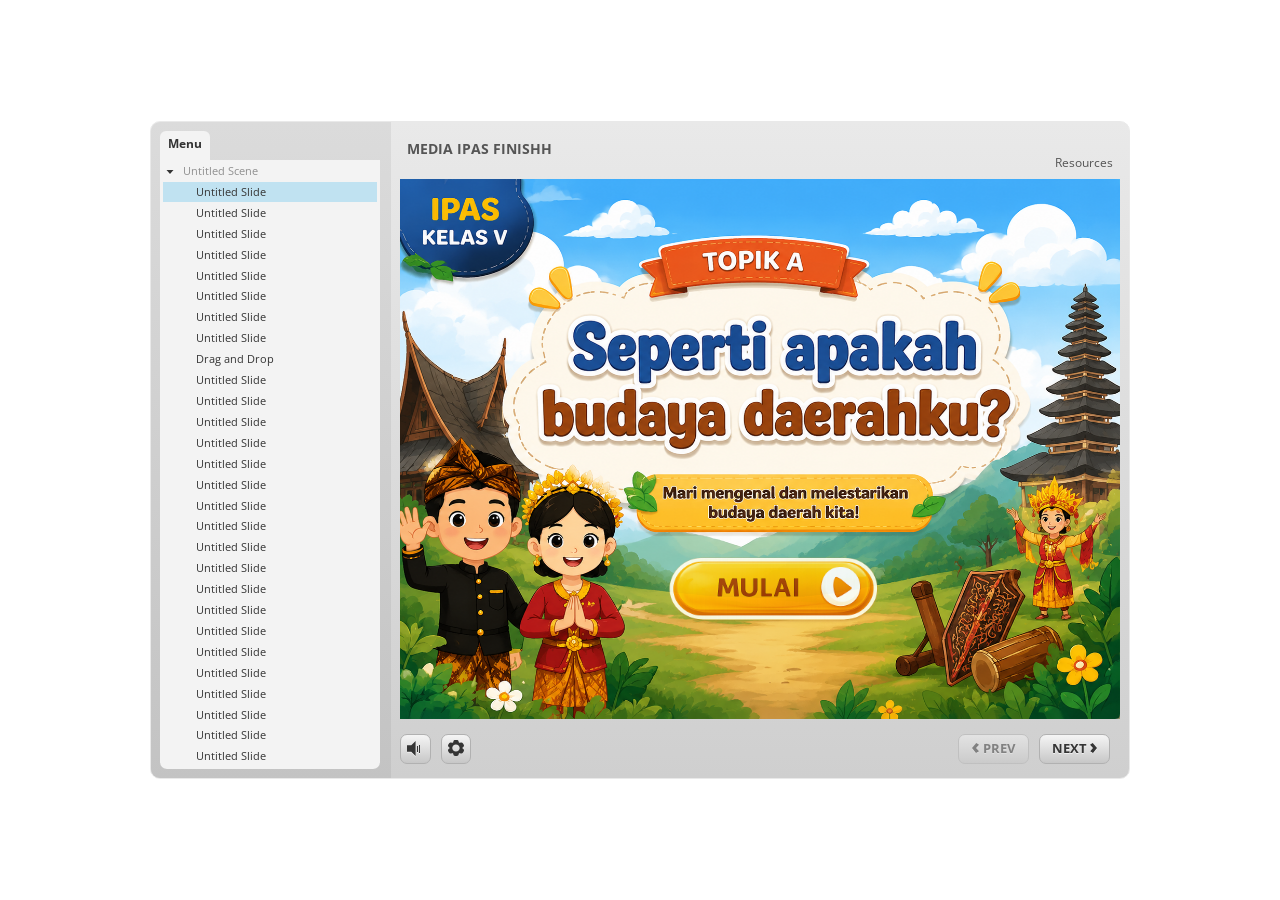
==== commit b6e01564: "rename to index.html" ====
--- a/index.html
+++ b/index.html
@@ -1,423 +1,423 @@
-﻿<!doctype html>
-<html lang="en-US">
-<head>
-  <meta charset="utf-8">
-  <!-- Created using Storyline 3 - http://www.articulate.com  -->
-  <!-- version: 3.20.30234.0 -->
-  <title>MEDIA IPAS FINISH</title>
-  <meta http-equiv="x-ua-compatible" content="IE=edge"/>
-  <meta name="viewport" content="width=device-width,initial-scale=1,user-scalable=no,shrink-to-fit=no,minimal-ui"/>
-  <meta name="apple-mobile-web-app-capable" content="yes"/>
-  <style>
-    html, body { height: 100%; padding: 0; margin: 0 }
-    #app { height: 100%; width: 100%; }
-  </style>
-
-  <script>
-    window.DS = {};
-    window.globals = {
-      DATA_PATH_BASE: '',
-      HAS_FRAME: true,
-      HAS_SLIDE: true,
-
-      lmsPresent: false,
-      tinCanPresent: false,
-      cmi5Present: false,
-      aoSupport: false,
-      scale: 'noscale',
-      captureRc: false,
-      browserSize: 'optimal',
-      bgColor: '#FFFFFF',
-      features: '',
-      themeName: 'classic',
-      preloaderColor: '#FFFFFF',
-      suppressAnalytics: false,
-      productChannel: 'perpetual',
-      publishSource: 'storyline',
-      aid: '',
-      cid: '167d271b-06bf-4cba-a28d-32c6bddfd938',
-      playerVersion: '3.20.30234.0',
-      publishTimestamp: '2026-05-09T10:54:19.5019279Z',
-      maxIosVideoElements: 10,
-      connectionSettings: { },
-
-      
-      parseParams: function(qs) {
-        if (window.globals.parsedParams != null) {
-          return window.globals.parsedParams;
-        }
-        qs = (qs || window.location.search.substr(1)).split('+').join(' ');
-        var params = {},
-            tokens,
-            re = /[?&]?([^=]+)=([^&]*)/g;
-
-        while (tokens = re.exec(qs)) {
-          params[decodeURIComponent(tokens[1]).trim()] =
-            decodeURIComponent(tokens[2]).trim();
-        }
-        window.globals.parsedParams = params;
-        return params;
-      }
-
-    };
-  </script>
-  <script>
-    var isIe11 = ('ActiveXObject' in window || window.MSBlobBuilder != null)
-      && window.msCrypto != null && !window.ActiveXObject;
-    if (isIe11) {
-      window.globals.unsupportedBrowser = true;
-      document.write(atob('[base64]'));
-    }
-  </script>
-  
-  <script>window.THREE = { };</script>
-  
-</head>
-<body style="background: #FFFFFF" class="cs-HTML theme-classic">
-  <!-- 360 -->
-  <script>!function(){var e,i=/iPhone/i,o=/iPod/i,n=/iPad/i,t=/\biOS-universal(?:.+)Mac\b/i,r=/\bAndroid(?:.+)Mobile\b/i,a=/Android/i,d=/(?:SD4930UR|\bSilk(?:.+)Mobile\b)/i,p=/Silk/i,l=/Windows Phone/i,u=/\bWindows(?:.+)ARM\b/i,b=/BlackBerry/i,s=/BB10/i,c=/Opera Mini/i,f=/\b(CriOS|Chrome)(?:.+)Mobile/i,h=/Mobile(?:.+)Firefox\b/i,v=function(e){return void 0!==e&&"MacIntel"===e.platform&&"number"==typeof e.maxTouchPoints&&e.maxTouchPoints>1&&"undefined"==typeof MSStream};e=function(e){var m={userAgent:"",platform:"",maxTouchPoints:0};e||"undefined"==typeof navigator?"string"==typeof e?m.userAgent=e:e&&e.userAgent&&(m={userAgent:e.userAgent,platform:e.platform,maxTouchPoints:e.maxTouchPoints||0}):m={userAgent:navigator.userAgent,platform:navigator.platform,maxTouchPoints:navigator.maxTouchPoints||0};var g=m.userAgent,y=g.split("[FBAN");void 0!==y[1]&&(g=y[0]),void 0!==(y=g.split("Twitter"))[1]&&(g=y[0]);var A=function(e){return function(i){return i.test(e)}}(g),w={apple:{phone:A(i)&&!A(l),ipod:A(o),tablet:!A(i)&&(A(n)||v(m))&&!A(l),universal:A(t),device:(A(i)||A(o)||A(n)||A(t)||v(m))&&!A(l)},amazon:{phone:A(d),tablet:!A(d)&&A(p),device:A(d)||A(p)},android:{phone:!A(l)&&A(d)||!A(l)&&A(r),tablet:!A(l)&&!A(d)&&!A(r)&&(A(p)||A(a)),device:!A(l)&&(A(d)||A(p)||A(r)||A(a))||A(/\bokhttp\b/i)},windows:{phone:A(l),tablet:A(u),device:A(l)||A(u)},other:{blackberry:A(b),blackberry10:A(s),opera:A(c),firefox:A(h),chrome:A(f),device:A(b)||A(s)||A(c)||A(h)||A(f)},any:!1,phone:!1,tablet:!1};return w.any=w.apple.device||w.android.device||w.windows.device||w.other.device,w.phone=w.apple.phone||w.android.phone||w.windows.phone,w.tablet=w.apple.tablet||w.android.tablet||w.windows.tablet,w}(),"object"==typeof exports&&"undefined"!=typeof module?module.exports=e:"function"==typeof define&&define.amd?define((function(){return e})):this.isMobile=e}();
-    window.isMobile.apple.tablet = window.isMobile.apple.tablet ||
-      (navigator.platform === 'MacIntel' && navigator.maxTouchPoints > 1);
-    window.isMobile.apple.device = window.isMobile.apple.device || window.isMobile.apple.tablet;
-    window.isMobile.tablet = window.isMobile.tablet || window.isMobile.apple.tablet;
-    window.isMobile.any = window.isMobile.any || window.isMobile.apple.tablet;
-  </script>
-
-  <div id="focus-sink" tabindex="-1"></div>
-
-  <div id="preso"></div>
-  <script>
-    (function() {
-
-      var classTypes = [ 'desktop', 'mobile', 'phone', 'tablet' ];
-
-      var addDeviceClasses = function(prefix, testObj) {
-        var curr, i;
-        for (i = 0; i < classTypes.length; i++) {
-          curr = classTypes[i];
-          if (testObj[curr]) {
-            document.body.classList.add(prefix + curr);
-          }
-        }
-      };
-
-      var params = window.globals.parseParams(),
-          isDevicePreview = params.devicepreview === '1',
-          isPhoneOverride = params.deviceType === 'phone' || (isDevicePreview && params.phone == '1'),
-          isTabletOverride = (params.deviceType === 'tablet' || isDevicePreview) && !isPhoneOverride,
-          isMobileOverride = isPhoneOverride || isTabletOverride;
-
-      var deviceView = {
-        desktop: !window.isMobile.any && !isMobileOverride,
-        mobile: window.isMobile.any || isMobileOverride,
-        phone: isPhoneOverride || (window.isMobile.phone && !isTabletOverride),
-        tablet: isTabletOverride || window.isMobile.tablet
-      };
-
-      window.globals.deviceView = deviceView;
-      window.isMobile.desktop = !window.isMobile.any;
-      window.isMobile.mobile = window.isMobile.any;
-
-      addDeviceClasses('view-', deviceView);
-
-    })();
-  </script>
-  
-  <script src='story_content/user.js' type=text/javascript></script>
-  <div class="slide-loader"></div>
-
-  <script>
-    if (window.globals.deviceView.isMobile) { var doc = document, loader = doc.body.querySelector('.slide-loader'); [ 1, 2, 3 ].forEach(function(n) { var d = doc.createElement('div'); d.style.backgroundColor = window.globals.preloaderColor; d.classList.add('mobile-loader-dot'); d.classList.add('dot' + n); loader.appendChild(d); }); }
-  </script>
-
-  <div class="mobile-load-title-overlay" style="display: none">
-    <div class="mobile-load-title">MEDIA IPAS FINISH</div>
-  </div>
-
-  <div class="mobile-chrome-warning"></div>
-
-  
-<style>
-  .warn-connection-dialog {
-    display: none;
-    background: transparent;
-    pointer-events: none;
-    position: fixed;
-    left: 0;
-    top: 0;
-    width: 100%;
-    height: 100%;
-    z-index: 999;
-  }
-
-  .warn-connection-content {
-    border-radius: 4px;
-    background: white;
-    border: 1px solid #E7E7E7;
-    color: #333333;
-    box-shadow: 0 2px 4px rgba(0, 0, 0, 0.25);
-    transition: all 150ms ease-out;
-    position: absolute;
-    white-space: nowrap;
-  }
-
-  .view-phone.is-landscape .warn-connection-content {
-    left: 23px;
-    bottom: 23px;
-  }
-
-  .view-tablet.is-landscape .warn-connection-content {
-    left: 50%;
-    top: 20px;
-    transform: translateX(-50%);
-  }
-
-  .is-portrait .warn-connection-content {
-    transform: translate(-50%, calc(-100% - 15px));
-  }
-
-  .warn-connection-content p {
-    display: inline-block;
-    margin: 0 8px 0 0;
-    line-height: 33px;
-    font-size: 11px;
-  }
-
-  .warn-connection-content svg {
-    position: relative;
-    vertical-align: middle;
-    margin: 0 2px 2px 8px;
-  }
-
-  .view-desktop .warn-connection-content {
-    left: 1.5em;
-    bottom: 1.5em;
-  }
-
-  .view-desktop .warn-connection-content p {
-    font-size: 1.1em;
-  }
-
-  .is-offline .warn-connection-dialog {
-    display: block;
-  }
-
-  .is-offline .cs-panel * {
-    pointer-events: none !important;
-  }
-
-  .is-offline .cs-panel {
-    pointer-events: all !important;
-  }
-
-  .is-offline #nav-controls * {
-    pointer-events: none !important;
-  }
-
-  .is-offline #nav-controls {
-    pointer-events: all !important;
-  }
-</style>
-
-<div class="warn-connection-dialog">
-  <div class="warn-connection-content">
-    <svg width="17" height="15" viewBox="0 0 17 15" xmlns="http://www.w3.org/2000/svg">
-      <path fill="#8F0000" stroke="white" d="M16.07,12.98 L15.88,12.23 L9.51,1.21 C8.97,0.26,7.6,0.26,7.06,1.21 L0.69,12.23 C0.15,13.16,0.81,14.36,1.91,14.36 H14.65 C15.47,14.36,16.05,13.7,16.07,12.98 Z"/>
-      <path fill="white" stroke="white" d="M8.58,5.5 C8.35,5.28,8.5,5.35,8.21,5.32 C8.09,5.35,7.97,5.49,7.96,5.67 C7.97,5.79,7.98,5.92,7.98,6.04 L7.98,6.04 C7.99,6.17,8,6.31,8.01,6.43 L8.01,6.44 C8.03,6.92,8.06,7.41,8.09,7.9 L8.09,7.9 C8.12,8.39,8.14,8.88,8.17,9.37 C8.17,9.39,8.18,9.42,8.2,9.44 C8.23,9.46,8.25,9.47,8.28,9.47 C8.31,9.47,8.34,9.46,8.35,9.44 C8.37,9.43,8.38,9.4,8.39,9.35 L8.39,9.34 C8.39,9.24,8.4,9.15,8.4,9.05 L8.4,9.05 C8.41,8.96,8.41,8.86,8.42,8.75 C8.43,8.44,8.45,8.12,8.47,7.81 L8.47,7.81 C8.49,7.49,8.51,7.18,8.53,6.87 C8.55,6.46,8.56,6.05,8.59,5.64 L8.6,5.62 C8.6,5.57,8.59,5.53,8.58,5.5 L8.21,5.32 Z"/>
-      <circle fill="white" stroke="white" cx="8.3" cy="11.35" r="0.3"/>
-    </svg>
-    <p>You are offline. Trying to reconnect...</p>
-  </div>
-</div>
-
-<script>
-  (function() {
-    window.DS.connection = {
-      warningShown: false,
-      assets: {},
-      loadingAssetGroup: false,
-      retryDelay: 500
-    };
-
-    // @TODO this is POC code and can be cleaned up a bit more if we move forward
-    // with the feature
-
-
-
-    // The `window.globals.features` variable must be set in `webpack.dev.config` when testing locally - it is not enough
-    // to have it in the data - but it must be set there as well.
-    var useConnectionMessages = window.AbortController != null &&
-      window.location.protocol != 'file:' &&
-      window.globals.features.indexOf('ConnectionMessages') != -1;
-
-    window.DS.connection.useConnectionMessages = useConnectionMessages
-
-    var assetCount = 0;
-    var checkLoadedId;
-    var connectionSettings = window.globals.connectionSettings;
-
-    if (useConnectionMessages && connectionSettings != null) {
-      var contentEl = document.querySelector('.warn-connection-content');
-      var messageEl = contentEl.querySelector('p')
-
-      if (connectionSettings.useDarkTheme) {
-        contentEl.style.borderColor = '#BABBBA';
-        contentEl.style.backgroundColor = '#282828';
-        contentEl.style.color = '#FFFFFF';
-      }
-
-      if (connectionSettings.message != null) {
-        messageEl.textContent = window.decodeURIComponent(connectionSettings.message);
-      }
-    }
-
-    function checkAssetsReady() {
-      for (var i in DS.connection.assets) {
-        if (!DS.connection.assets[i].success) {
-          return false;
-        }
-      }
-      return true;
-    }
-
-    function stopAssetGroup() {
-      if (!useConnectionMessages) { return; }
-
-      assetCount = 0;
-
-      DS.connection.oldAssetGroup = DS.connection.assets;
-      DS.connection.assets = {};
-      DS.connection.loadingAssetGroup = false;
-      clearInterval(checkLoadedId);
-    }
-
-    function startAssetGroup() {
-      if (!useConnectionMessages) { return; }
-      var ticks = 0;
-      clearInterval(checkLoadedId);
-      checkLoadedId = setInterval(function() {
-        var loaded = 0;
-        if (assetCount === 0 && loaded === 0) {
-          clearInterval(checkLoadedId);
-          return;
-        }
-
-        for (var i in DS.connection.assets) {
-          if (DS.connection.assets[i].success) {
-            loaded++;
-          }
-        }
-
-        if (assetCount === loaded && checkAssetsReady()) {
-          for (var i in DS.connection.assets) {
-            if (DS.connection.assets[i].action) {
-              DS.connection.assets[i].action();
-            }
-          }
-          hideWarning();
-          stopAssetGroup();
-        }
-      }, 100)
-    }
-
-    function requiredAsset(url, action, retry, type) {
-      if (!useConnectionMessages) { return; }
-      if (DS.connection.assets[url]) { return; }
-
-      DS.connection.assets[url] = {
-        success: false, action: action, retry: retry, type: type
-      };
-      assetCount = Object.keys(DS.connection.assets).length;
-      if (!DS.connection.loadingAssetGroup) {
-        startAssetGroup();
-      }
-      DS.connection.loadingAssetGroup = true;
-    }
-
-    function assetLoaded(url) {
-      if (!useConnectionMessages) { return; }
-      if (DS.connection.assets[url]) {
-        DS.connection.assets[url].success = true;
-      }
-    }
-
-    function assetFailed(url) {
-      if (!useConnectionMessages) { return; }
-      if (!DS.connection.assets[url]) {
-        if (/\.js$/.test(url)) {
-          setTimeout(function() {
-            if (DS.connection.lastSlideLoaded != null) {
-              DS.connection.lastSlideLoaded();
-            }
-          }, DS.connection.retryDelay);
-        }
-        return;
-      }
-      if (!DS.connection.warningShown) { showWarning(); }
-      if (DS.connection.assets[url].retry) {
-        setTimeout(function() {
-          if (!DS.connection.assets[url].success) {
-            DS.connection.assets[url].retry()
-          }
-        }, DS.connection.retryDelay);
-      }
-    }
-
-    function hideWarning() {
-      document.body.classList.remove('is-offline');
-      DS.connection.warningShown = false;
-    }
-    DS.connection.hideWarning = hideWarning
-
-    function showWarning(btn) {
-      document.body.classList.add('is-offline')
-      DS.connection.warningShown = true;
-      updateWarningPosition();
-    }
-
-    function updateWarningPosition() {
-      if (!DS.connection.warningShown) {
-        return;
-      }
-
-      var isPortrait = document.body.classList.contains('is-portrait');
-      var warningEl = document.querySelector('.warn-connection-content');
-
-      if (isPortrait) {
-        var slide = document.querySelector('.primary-slide');
-        var slideRect = slide.getBoundingClientRect();
-
-        warningEl.style.top = `${slideRect.top}px`
-        warningEl.style.left = `${slideRect.left + slideRect.width / 2}px`
-      } else {
-        warningEl.style.top = null;
-        warningEl.style.left = null;
-      }
-
-      window.requestAnimationFrame(updateWarningPosition);
-    }
-
-    // these will all be noops if the feature flag isn't set in
-    // the data and `window.globals.features`
-    DS.connection.requiredAsset = requiredAsset;
-    DS.connection.assetLoaded = assetLoaded;
-    DS.connection.assetFailed = assetFailed;
-    DS.connection.stopAssetGroup = stopAssetGroup;
-    DS.connection.startAssetGroup = startAssetGroup;
-  })();
-</script>
-
-
-  <script>
-    
-    if (window.autoSpider && window.vInterfaceObject) {
-      document.querySelector('.mobile-load-title-overlay').style.display = 'none';
-    }
-  </script>
-
-  
-
-  <link rel="stylesheet" href="html5/data/css/output.min.css" data-noprefix/>
-</body>
-<script src="html5/lib/scripts/bootstrapper.min.js"></script>
-</html>
+﻿<!doctype html>
+<html lang="en-US">
+<head>
+  <meta charset="utf-8">
+  <!-- Created using Storyline 3 - http://www.articulate.com  -->
+  <!-- version: 3.20.30234.0 -->
+  <title>MEDIA IPAS FINISHH</title>
+  <meta http-equiv="x-ua-compatible" content="IE=edge"/>
+  <meta name="viewport" content="width=device-width,initial-scale=1,user-scalable=no,shrink-to-fit=no,minimal-ui"/>
+  <meta name="apple-mobile-web-app-capable" content="yes"/>
+  <style>
+    html, body { height: 100%; padding: 0; margin: 0 }
+    #app { height: 100%; width: 100%; }
+  </style>
+
+  <script>
+    window.DS = {};
+    window.globals = {
+      DATA_PATH_BASE: '',
+      HAS_FRAME: true,
+      HAS_SLIDE: true,
+
+      lmsPresent: false,
+      tinCanPresent: false,
+      cmi5Present: false,
+      aoSupport: false,
+      scale: 'noscale',
+      captureRc: false,
+      browserSize: 'optimal',
+      bgColor: '#FFFFFF',
+      features: '',
+      themeName: 'classic',
+      preloaderColor: '#FFFFFF',
+      suppressAnalytics: false,
+      productChannel: 'perpetual',
+      publishSource: 'storyline',
+      aid: '',
+      cid: '9748a1a7-705c-4bd6-92a1-e756d1cadd9b',
+      playerVersion: '3.20.30234.0',
+      publishTimestamp: '2026-05-11T20:10:28.1512194Z',
+      maxIosVideoElements: 10,
+      connectionSettings: { },
+
+      
+      parseParams: function(qs) {
+        if (window.globals.parsedParams != null) {
+          return window.globals.parsedParams;
+        }
+        qs = (qs || window.location.search.substr(1)).split('+').join(' ');
+        var params = {},
+            tokens,
+            re = /[?&]?([^=]+)=([^&]*)/g;
+
+        while (tokens = re.exec(qs)) {
+          params[decodeURIComponent(tokens[1]).trim()] =
+            decodeURIComponent(tokens[2]).trim();
+        }
+        window.globals.parsedParams = params;
+        return params;
+      }
+
+    };
+  </script>
+  <script>
+    var isIe11 = ('ActiveXObject' in window || window.MSBlobBuilder != null)
+      && window.msCrypto != null && !window.ActiveXObject;
+    if (isIe11) {
+      window.globals.unsupportedBrowser = true;
+      document.write(atob('[base64]'));
+    }
+  </script>
+  
+  <script>window.THREE = { };</script>
+  
+</head>
+<body style="background: #FFFFFF" class="cs-HTML theme-classic">
+  <!-- 360 -->
+  <script>!function(){var e,i=/iPhone/i,o=/iPod/i,n=/iPad/i,t=/\biOS-universal(?:.+)Mac\b/i,r=/\bAndroid(?:.+)Mobile\b/i,a=/Android/i,d=/(?:SD4930UR|\bSilk(?:.+)Mobile\b)/i,p=/Silk/i,l=/Windows Phone/i,u=/\bWindows(?:.+)ARM\b/i,b=/BlackBerry/i,s=/BB10/i,c=/Opera Mini/i,f=/\b(CriOS|Chrome)(?:.+)Mobile/i,h=/Mobile(?:.+)Firefox\b/i,v=function(e){return void 0!==e&&"MacIntel"===e.platform&&"number"==typeof e.maxTouchPoints&&e.maxTouchPoints>1&&"undefined"==typeof MSStream};e=function(e){var m={userAgent:"",platform:"",maxTouchPoints:0};e||"undefined"==typeof navigator?"string"==typeof e?m.userAgent=e:e&&e.userAgent&&(m={userAgent:e.userAgent,platform:e.platform,maxTouchPoints:e.maxTouchPoints||0}):m={userAgent:navigator.userAgent,platform:navigator.platform,maxTouchPoints:navigator.maxTouchPoints||0};var g=m.userAgent,y=g.split("[FBAN");void 0!==y[1]&&(g=y[0]),void 0!==(y=g.split("Twitter"))[1]&&(g=y[0]);var A=function(e){return function(i){return i.test(e)}}(g),w={apple:{phone:A(i)&&!A(l),ipod:A(o),tablet:!A(i)&&(A(n)||v(m))&&!A(l),universal:A(t),device:(A(i)||A(o)||A(n)||A(t)||v(m))&&!A(l)},amazon:{phone:A(d),tablet:!A(d)&&A(p),device:A(d)||A(p)},android:{phone:!A(l)&&A(d)||!A(l)&&A(r),tablet:!A(l)&&!A(d)&&!A(r)&&(A(p)||A(a)),device:!A(l)&&(A(d)||A(p)||A(r)||A(a))||A(/\bokhttp\b/i)},windows:{phone:A(l),tablet:A(u),device:A(l)||A(u)},other:{blackberry:A(b),blackberry10:A(s),opera:A(c),firefox:A(h),chrome:A(f),device:A(b)||A(s)||A(c)||A(h)||A(f)},any:!1,phone:!1,tablet:!1};return w.any=w.apple.device||w.android.device||w.windows.device||w.other.device,w.phone=w.apple.phone||w.android.phone||w.windows.phone,w.tablet=w.apple.tablet||w.android.tablet||w.windows.tablet,w}(),"object"==typeof exports&&"undefined"!=typeof module?module.exports=e:"function"==typeof define&&define.amd?define((function(){return e})):this.isMobile=e}();
+    window.isMobile.apple.tablet = window.isMobile.apple.tablet ||
+      (navigator.platform === 'MacIntel' && navigator.maxTouchPoints > 1);
+    window.isMobile.apple.device = window.isMobile.apple.device || window.isMobile.apple.tablet;
+    window.isMobile.tablet = window.isMobile.tablet || window.isMobile.apple.tablet;
+    window.isMobile.any = window.isMobile.any || window.isMobile.apple.tablet;
+  </script>
+
+  <div id="focus-sink" tabindex="-1"></div>
+
+  <div id="preso"></div>
+  <script>
+    (function() {
+
+      var classTypes = [ 'desktop', 'mobile', 'phone', 'tablet' ];
+
+      var addDeviceClasses = function(prefix, testObj) {
+        var curr, i;
+        for (i = 0; i < classTypes.length; i++) {
+          curr = classTypes[i];
+          if (testObj[curr]) {
+            document.body.classList.add(prefix + curr);
+          }
+        }
+      };
+
+      var params = window.globals.parseParams(),
+          isDevicePreview = params.devicepreview === '1',
+          isPhoneOverride = params.deviceType === 'phone' || (isDevicePreview && params.phone == '1'),
+          isTabletOverride = (params.deviceType === 'tablet' || isDevicePreview) && !isPhoneOverride,
+          isMobileOverride = isPhoneOverride || isTabletOverride;
+
+      var deviceView = {
+        desktop: !window.isMobile.any && !isMobileOverride,
+        mobile: window.isMobile.any || isMobileOverride,
+        phone: isPhoneOverride || (window.isMobile.phone && !isTabletOverride),
+        tablet: isTabletOverride || window.isMobile.tablet
+      };
+
+      window.globals.deviceView = deviceView;
+      window.isMobile.desktop = !window.isMobile.any;
+      window.isMobile.mobile = window.isMobile.any;
+
+      addDeviceClasses('view-', deviceView);
+
+    })();
+  </script>
+  
+  <script src='story_content/user.js' type=text/javascript></script>
+  <div class="slide-loader"></div>
+
+  <script>
+    if (window.globals.deviceView.isMobile) { var doc = document, loader = doc.body.querySelector('.slide-loader'); [ 1, 2, 3 ].forEach(function(n) { var d = doc.createElement('div'); d.style.backgroundColor = window.globals.preloaderColor; d.classList.add('mobile-loader-dot'); d.classList.add('dot' + n); loader.appendChild(d); }); }
+  </script>
+
+  <div class="mobile-load-title-overlay" style="display: none">
+    <div class="mobile-load-title">MEDIA IPAS FINISHH</div>
+  </div>
+
+  <div class="mobile-chrome-warning"></div>
+
+  
+<style>
+  .warn-connection-dialog {
+    display: none;
+    background: transparent;
+    pointer-events: none;
+    position: fixed;
+    left: 0;
+    top: 0;
+    width: 100%;
+    height: 100%;
+    z-index: 999;
+  }
+
+  .warn-connection-content {
+    border-radius: 4px;
+    background: white;
+    border: 1px solid #E7E7E7;
+    color: #333333;
+    box-shadow: 0 2px 4px rgba(0, 0, 0, 0.25);
+    transition: all 150ms ease-out;
+    position: absolute;
+    white-space: nowrap;
+  }
+
+  .view-phone.is-landscape .warn-connection-content {
+    left: 23px;
+    bottom: 23px;
+  }
+
+  .view-tablet.is-landscape .warn-connection-content {
+    left: 50%;
+    top: 20px;
+    transform: translateX(-50%);
+  }
+
+  .is-portrait .warn-connection-content {
+    transform: translate(-50%, calc(-100% - 15px));
+  }
+
+  .warn-connection-content p {
+    display: inline-block;
+    margin: 0 8px 0 0;
+    line-height: 33px;
+    font-size: 11px;
+  }
+
+  .warn-connection-content svg {
+    position: relative;
+    vertical-align: middle;
+    margin: 0 2px 2px 8px;
+  }
+
+  .view-desktop .warn-connection-content {
+    left: 1.5em;
+    bottom: 1.5em;
+  }
+
+  .view-desktop .warn-connection-content p {
+    font-size: 1.1em;
+  }
+
+  .is-offline .warn-connection-dialog {
+    display: block;
+  }
+
+  .is-offline .cs-panel * {
+    pointer-events: none !important;
+  }
+
+  .is-offline .cs-panel {
+    pointer-events: all !important;
+  }
+
+  .is-offline #nav-controls * {
+    pointer-events: none !important;
+  }
+
+  .is-offline #nav-controls {
+    pointer-events: all !important;
+  }
+</style>
+
+<div class="warn-connection-dialog">
+  <div class="warn-connection-content">
+    <svg width="17" height="15" viewBox="0 0 17 15" xmlns="http://www.w3.org/2000/svg">
+      <path fill="#8F0000" stroke="white" d="M16.07,12.98 L15.88,12.23 L9.51,1.21 C8.97,0.26,7.6,0.26,7.06,1.21 L0.69,12.23 C0.15,13.16,0.81,14.36,1.91,14.36 H14.65 C15.47,14.36,16.05,13.7,16.07,12.98 Z"/>
+      <path fill="white" stroke="white" d="M8.58,5.5 C8.35,5.28,8.5,5.35,8.21,5.32 C8.09,5.35,7.97,5.49,7.96,5.67 C7.97,5.79,7.98,5.92,7.98,6.04 L7.98,6.04 C7.99,6.17,8,6.31,8.01,6.43 L8.01,6.44 C8.03,6.92,8.06,7.41,8.09,7.9 L8.09,7.9 C8.12,8.39,8.14,8.88,8.17,9.37 C8.17,9.39,8.18,9.42,8.2,9.44 C8.23,9.46,8.25,9.47,8.28,9.47 C8.31,9.47,8.34,9.46,8.35,9.44 C8.37,9.43,8.38,9.4,8.39,9.35 L8.39,9.34 C8.39,9.24,8.4,9.15,8.4,9.05 L8.4,9.05 C8.41,8.96,8.41,8.86,8.42,8.75 C8.43,8.44,8.45,8.12,8.47,7.81 L8.47,7.81 C8.49,7.49,8.51,7.18,8.53,6.87 C8.55,6.46,8.56,6.05,8.59,5.64 L8.6,5.62 C8.6,5.57,8.59,5.53,8.58,5.5 L8.21,5.32 Z"/>
+      <circle fill="white" stroke="white" cx="8.3" cy="11.35" r="0.3"/>
+    </svg>
+    <p>You are offline. Trying to reconnect...</p>
+  </div>
+</div>
+
+<script>
+  (function() {
+    window.DS.connection = {
+      warningShown: false,
+      assets: {},
+      loadingAssetGroup: false,
+      retryDelay: 500
+    };
+
+    // @TODO this is POC code and can be cleaned up a bit more if we move forward
+    // with the feature
+
+
+
+    // The `window.globals.features` variable must be set in `webpack.dev.config` when testing locally - it is not enough
+    // to have it in the data - but it must be set there as well.
+    var useConnectionMessages = window.AbortController != null &&
+      window.location.protocol != 'file:' &&
+      window.globals.features.indexOf('ConnectionMessages') != -1;
+
+    window.DS.connection.useConnectionMessages = useConnectionMessages
+
+    var assetCount = 0;
+    var checkLoadedId;
+    var connectionSettings = window.globals.connectionSettings;
+
+    if (useConnectionMessages && connectionSettings != null) {
+      var contentEl = document.querySelector('.warn-connection-content');
+      var messageEl = contentEl.querySelector('p')
+
+      if (connectionSettings.useDarkTheme) {
+        contentEl.style.borderColor = '#BABBBA';
+        contentEl.style.backgroundColor = '#282828';
+        contentEl.style.color = '#FFFFFF';
+      }
+
+      if (connectionSettings.message != null) {
+        messageEl.textContent = window.decodeURIComponent(connectionSettings.message);
+      }
+    }
+
+    function checkAssetsReady() {
+      for (var i in DS.connection.assets) {
+        if (!DS.connection.assets[i].success) {
+          return false;
+        }
+      }
+      return true;
+    }
+
+    function stopAssetGroup() {
+      if (!useConnectionMessages) { return; }
+
+      assetCount = 0;
+
+      DS.connection.oldAssetGroup = DS.connection.assets;
+      DS.connection.assets = {};
+      DS.connection.loadingAssetGroup = false;
+      clearInterval(checkLoadedId);
+    }
+
+    function startAssetGroup() {
+      if (!useConnectionMessages) { return; }
+      var ticks = 0;
+      clearInterval(checkLoadedId);
+      checkLoadedId = setInterval(function() {
+        var loaded = 0;
+        if (assetCount === 0 && loaded === 0) {
+          clearInterval(checkLoadedId);
+          return;
+        }
+
+        for (var i in DS.connection.assets) {
+          if (DS.connection.assets[i].success) {
+            loaded++;
+          }
+        }
+
+        if (assetCount === loaded && checkAssetsReady()) {
+          for (var i in DS.connection.assets) {
+            if (DS.connection.assets[i].action) {
+              DS.connection.assets[i].action();
+            }
+          }
+          hideWarning();
+          stopAssetGroup();
+        }
+      }, 100)
+    }
+
+    function requiredAsset(url, action, retry, type) {
+      if (!useConnectionMessages) { return; }
+      if (DS.connection.assets[url]) { return; }
+
+      DS.connection.assets[url] = {
+        success: false, action: action, retry: retry, type: type
+      };
+      assetCount = Object.keys(DS.connection.assets).length;
+      if (!DS.connection.loadingAssetGroup) {
+        startAssetGroup();
+      }
+      DS.connection.loadingAssetGroup = true;
+    }
+
+    function assetLoaded(url) {
+      if (!useConnectionMessages) { return; }
+      if (DS.connection.assets[url]) {
+        DS.connection.assets[url].success = true;
+      }
+    }
+
+    function assetFailed(url) {
+      if (!useConnectionMessages) { return; }
+      if (!DS.connection.assets[url]) {
+        if (/\.js$/.test(url)) {
+          setTimeout(function() {
+            if (DS.connection.lastSlideLoaded != null) {
+              DS.connection.lastSlideLoaded();
+            }
+          }, DS.connection.retryDelay);
+        }
+        return;
+      }
+      if (!DS.connection.warningShown) { showWarning(); }
+      if (DS.connection.assets[url].retry) {
+        setTimeout(function() {
+          if (!DS.connection.assets[url].success) {
+            DS.connection.assets[url].retry()
+          }
+        }, DS.connection.retryDelay);
+      }
+    }
+
+    function hideWarning() {
+      document.body.classList.remove('is-offline');
+      DS.connection.warningShown = false;
+    }
+    DS.connection.hideWarning = hideWarning
+
+    function showWarning(btn) {
+      document.body.classList.add('is-offline')
+      DS.connection.warningShown = true;
+      updateWarningPosition();
+    }
+
+    function updateWarningPosition() {
+      if (!DS.connection.warningShown) {
+        return;
+      }
+
+      var isPortrait = document.body.classList.contains('is-portrait');
+      var warningEl = document.querySelector('.warn-connection-content');
+
+      if (isPortrait) {
+        var slide = document.querySelector('.primary-slide');
+        var slideRect = slide.getBoundingClientRect();
+
+        warningEl.style.top = `${slideRect.top}px`
+        warningEl.style.left = `${slideRect.left + slideRect.width / 2}px`
+      } else {
+        warningEl.style.top = null;
+        warningEl.style.left = null;
+      }
+
+      window.requestAnimationFrame(updateWarningPosition);
+    }
+
+    // these will all be noops if the feature flag isn't set in
+    // the data and `window.globals.features`
+    DS.connection.requiredAsset = requiredAsset;
+    DS.connection.assetLoaded = assetLoaded;
+    DS.connection.assetFailed = assetFailed;
+    DS.connection.stopAssetGroup = stopAssetGroup;
+    DS.connection.startAssetGroup = startAssetGroup;
+  })();
+</script>
+
+
+  <script>
+    
+    if (window.autoSpider && window.vInterfaceObject) {
+      document.querySelector('.mobile-load-title-overlay').style.display = 'none';
+    }
+  </script>
+
+  
+
+  <link rel="stylesheet" href="html5/data/css/output.min.css" data-noprefix/>
+</body>
+<script src="html5/lib/scripts/bootstrapper.min.js"></script>
+</html>
--- a/html5/data/css/output.min.css
+++ b/html5/data/css/output.min.css
@@ -1,11 +1,11 @@
 @font-face {
-  font-family: 'Open SansBold CharsBold3CE2CD77';
+  font-family: 'Open SansBold CharsBoldD65F1BFE';
   src: url('[data-uri]');
   font-style: normal;
   font-weight: normal;
 }
 @font-face {
-  font-family: 'Open Sans Charset1_ 6o9D8347E94';
+  font-family: 'Open Sans Charset1_ 6Do22DAABAE';
   src: url('[data-uri]');
   font-style: normal;
   font-weight: normal;
@@ -425,112 +425,112 @@
   font-style: normal;
   font-weight: normal;
 }
-.cs-InvalidPromptSlide .cs-6aPgKvr2283-InvalidPromptSlide-btn0 {
-  color: rgba(53, 53, 53, 1);
-  border-color: rgba(177, 177, 177, 1);
-  background: linear-gradient(180deg, rgba(245, 245, 245, 1) 0%, rgba(199, 199, 199, 1) 100%);
-  text-shadow: 0 1px 0 rgba(240, 240, 240, 1);
-}
-.cs-InvalidPromptSlide .cs-6aPgKvr2283-InvalidPromptSlide-btn0 .cs-html {
-  color: rgba(68, 68, 68, 1);
-}
-.cs-InvalidPromptSlide .cs-6aPgKvr2283-InvalidPromptSlide-btn0 .cs-slide {
-  border-color: rgba(85, 85, 85, 1);
-}
-.cs-InvalidPromptSlide .cs-6aPgKvr2283-InvalidPromptSlide-btn0:hover {
-  background: linear-gradient(180deg, rgba(242, 242, 242, 1) 0%, rgba(175, 175, 175, 1) 100%);
-}
-.cs-InvalidPromptSlide .cs-6aPgKvr2283-InvalidPromptSlide-btn0:active {
-  background: linear-gradient(180deg, rgba(199, 199, 199, 1) 0%, rgba(244, 244, 244, 1) 100%);
-}
-.cs-PrintPromptSlide .cs-6aPgKvr2283-PrintPromptSlide-btn0 {
-  color: rgba(53, 53, 53, 1);
-  border-color: rgba(177, 177, 177, 1);
-  background: linear-gradient(180deg, rgba(245, 245, 245, 1) 0%, rgba(199, 199, 199, 1) 100%);
-  text-shadow: 0 1px 0 rgba(240, 240, 240, 1);
-}
-.cs-PrintPromptSlide .cs-6aPgKvr2283-PrintPromptSlide-btn0 .cs-html {
-  color: rgba(68, 68, 68, 1);
-}
-.cs-PrintPromptSlide .cs-6aPgKvr2283-PrintPromptSlide-btn0 .cs-slide {
-  border-color: rgba(85, 85, 85, 1);
-}
-.cs-PrintPromptSlide .cs-6aPgKvr2283-PrintPromptSlide-btn0:hover {
-  background: linear-gradient(180deg, rgba(242, 242, 242, 1) 0%, rgba(175, 175, 175, 1) 100%);
-}
-.cs-PrintPromptSlide .cs-6aPgKvr2283-PrintPromptSlide-btn0:active {
-  background: linear-gradient(180deg, rgba(199, 199, 199, 1) 0%, rgba(244, 244, 244, 1) 100%);
-}
-.cs-ScrollPromptSlide .cs-6aPgKvr2283-ScrollPromptSlide-btn0 {
-  color: rgba(53, 53, 53, 1);
-  border-color: rgba(177, 177, 177, 1);
-  background: linear-gradient(180deg, rgba(245, 245, 245, 1) 0%, rgba(199, 199, 199, 1) 100%);
-  text-shadow: 0 1px 0 rgba(240, 240, 240, 1);
-}
-.cs-ScrollPromptSlide .cs-6aPgKvr2283-ScrollPromptSlide-btn0 .cs-html {
-  color: rgba(68, 68, 68, 1);
-}
-.cs-ScrollPromptSlide .cs-6aPgKvr2283-ScrollPromptSlide-btn0 .cs-slide {
-  border-color: rgba(85, 85, 85, 1);
-}
-.cs-ScrollPromptSlide .cs-6aPgKvr2283-ScrollPromptSlide-btn0:hover {
-  background: linear-gradient(180deg, rgba(242, 242, 242, 1) 0%, rgba(175, 175, 175, 1) 100%);
-}
-.cs-ScrollPromptSlide .cs-6aPgKvr2283-ScrollPromptSlide-btn0:active {
-  background: linear-gradient(180deg, rgba(199, 199, 199, 1) 0%, rgba(244, 244, 244, 1) 100%);
-}
-.cs-TimerPromptSlide-6NzDWMQhxNs .cs-6aPgKvr2283-TimerPromptSlide-6NzDWMQhxNs-btn0 {
-  color: rgba(53, 53, 53, 1);
-  border-color: rgba(177, 177, 177, 1);
-  background: linear-gradient(180deg, rgba(245, 245, 245, 1) 0%, rgba(199, 199, 199, 1) 100%);
-  text-shadow: 0 1px 0 rgba(240, 240, 240, 1);
-}
-.cs-TimerPromptSlide-6NzDWMQhxNs .cs-6aPgKvr2283-TimerPromptSlide-6NzDWMQhxNs-btn0 .cs-html {
-  color: rgba(68, 68, 68, 1);
-}
-.cs-TimerPromptSlide-6NzDWMQhxNs .cs-6aPgKvr2283-TimerPromptSlide-6NzDWMQhxNs-btn0 .cs-slide {
-  border-color: rgba(85, 85, 85, 1);
-}
-.cs-TimerPromptSlide-6NzDWMQhxNs .cs-6aPgKvr2283-TimerPromptSlide-6NzDWMQhxNs-btn0:hover {
-  background: linear-gradient(180deg, rgba(242, 242, 242, 1) 0%, rgba(175, 175, 175, 1) 100%);
-}
-.cs-TimerPromptSlide-6NzDWMQhxNs .cs-6aPgKvr2283-TimerPromptSlide-6NzDWMQhxNs-btn0:active {
-  background: linear-gradient(180deg, rgba(199, 199, 199, 1) 0%, rgba(244, 244, 244, 1) 100%);
-}
-.cs-ResumePromptSlide .cs-6aPgKvr2283-ResumePromptSlide-btn0 {
-  color: rgba(53, 53, 53, 1);
-  border-color: rgba(177, 177, 177, 1);
-  background: linear-gradient(180deg, rgba(245, 245, 245, 1) 0%, rgba(199, 199, 199, 1) 100%);
-  text-shadow: 0 1px 0 rgba(240, 240, 240, 1);
-}
-.cs-ResumePromptSlide .cs-6aPgKvr2283-ResumePromptSlide-btn0 .cs-html {
-  color: rgba(68, 68, 68, 1);
-}
-.cs-ResumePromptSlide .cs-6aPgKvr2283-ResumePromptSlide-btn0 .cs-slide {
-  border-color: rgba(85, 85, 85, 1);
-}
-.cs-ResumePromptSlide .cs-6aPgKvr2283-ResumePromptSlide-btn0:hover {
-  background: linear-gradient(180deg, rgba(242, 242, 242, 1) 0%, rgba(175, 175, 175, 1) 100%);
-}
-.cs-ResumePromptSlide .cs-6aPgKvr2283-ResumePromptSlide-btn0:active {
-  background: linear-gradient(180deg, rgba(199, 199, 199, 1) 0%, rgba(244, 244, 244, 1) 100%);
-}
-.cs-ResumePromptSlide .cs-6aPgKvr2283-ResumePromptSlide-btn1 {
-  color: rgba(53, 53, 53, 1);
-  border-color: rgba(177, 177, 177, 1);
-  background: linear-gradient(180deg, rgba(245, 245, 245, 1) 0%, rgba(199, 199, 199, 1) 100%);
-  text-shadow: 0 1px 0 rgba(240, 240, 240, 1);
-}
-.cs-ResumePromptSlide .cs-6aPgKvr2283-ResumePromptSlide-btn1 .cs-html {
-  color: rgba(68, 68, 68, 1);
-}
-.cs-ResumePromptSlide .cs-6aPgKvr2283-ResumePromptSlide-btn1 .cs-slide {
-  border-color: rgba(85, 85, 85, 1);
-}
-.cs-ResumePromptSlide .cs-6aPgKvr2283-ResumePromptSlide-btn1:hover {
-  background: linear-gradient(180deg, rgba(242, 242, 242, 1) 0%, rgba(175, 175, 175, 1) 100%);
-}
-.cs-ResumePromptSlide .cs-6aPgKvr2283-ResumePromptSlide-btn1:active {
+.cs-InvalidPromptSlide .cs-6VgHliyEl3X-InvalidPromptSlide-btn0 {
+  color: rgba(53, 53, 53, 1);
+  border-color: rgba(177, 177, 177, 1);
+  background: linear-gradient(180deg, rgba(245, 245, 245, 1) 0%, rgba(199, 199, 199, 1) 100%);
+  text-shadow: 0 1px 0 rgba(240, 240, 240, 1);
+}
+.cs-InvalidPromptSlide .cs-6VgHliyEl3X-InvalidPromptSlide-btn0 .cs-html {
+  color: rgba(68, 68, 68, 1);
+}
+.cs-InvalidPromptSlide .cs-6VgHliyEl3X-InvalidPromptSlide-btn0 .cs-slide {
+  border-color: rgba(85, 85, 85, 1);
+}
+.cs-InvalidPromptSlide .cs-6VgHliyEl3X-InvalidPromptSlide-btn0:hover {
+  background: linear-gradient(180deg, rgba(242, 242, 242, 1) 0%, rgba(175, 175, 175, 1) 100%);
+}
+.cs-InvalidPromptSlide .cs-6VgHliyEl3X-InvalidPromptSlide-btn0:active {
+  background: linear-gradient(180deg, rgba(199, 199, 199, 1) 0%, rgba(244, 244, 244, 1) 100%);
+}
+.cs-PrintPromptSlide .cs-6VgHliyEl3X-PrintPromptSlide-btn0 {
+  color: rgba(53, 53, 53, 1);
+  border-color: rgba(177, 177, 177, 1);
+  background: linear-gradient(180deg, rgba(245, 245, 245, 1) 0%, rgba(199, 199, 199, 1) 100%);
+  text-shadow: 0 1px 0 rgba(240, 240, 240, 1);
+}
+.cs-PrintPromptSlide .cs-6VgHliyEl3X-PrintPromptSlide-btn0 .cs-html {
+  color: rgba(68, 68, 68, 1);
+}
+.cs-PrintPromptSlide .cs-6VgHliyEl3X-PrintPromptSlide-btn0 .cs-slide {
+  border-color: rgba(85, 85, 85, 1);
+}
+.cs-PrintPromptSlide .cs-6VgHliyEl3X-PrintPromptSlide-btn0:hover {
+  background: linear-gradient(180deg, rgba(242, 242, 242, 1) 0%, rgba(175, 175, 175, 1) 100%);
+}
+.cs-PrintPromptSlide .cs-6VgHliyEl3X-PrintPromptSlide-btn0:active {
+  background: linear-gradient(180deg, rgba(199, 199, 199, 1) 0%, rgba(244, 244, 244, 1) 100%);
+}
+.cs-ScrollPromptSlide .cs-6VgHliyEl3X-ScrollPromptSlide-btn0 {
+  color: rgba(53, 53, 53, 1);
+  border-color: rgba(177, 177, 177, 1);
+  background: linear-gradient(180deg, rgba(245, 245, 245, 1) 0%, rgba(199, 199, 199, 1) 100%);
+  text-shadow: 0 1px 0 rgba(240, 240, 240, 1);
+}
+.cs-ScrollPromptSlide .cs-6VgHliyEl3X-ScrollPromptSlide-btn0 .cs-html {
+  color: rgba(68, 68, 68, 1);
+}
+.cs-ScrollPromptSlide .cs-6VgHliyEl3X-ScrollPromptSlide-btn0 .cs-slide {
+  border-color: rgba(85, 85, 85, 1);
+}
+.cs-ScrollPromptSlide .cs-6VgHliyEl3X-ScrollPromptSlide-btn0:hover {
+  background: linear-gradient(180deg, rgba(242, 242, 242, 1) 0%, rgba(175, 175, 175, 1) 100%);
+}
+.cs-ScrollPromptSlide .cs-6VgHliyEl3X-ScrollPromptSlide-btn0:active {
+  background: linear-gradient(180deg, rgba(199, 199, 199, 1) 0%, rgba(244, 244, 244, 1) 100%);
+}
+.cs-TimerPromptSlide-6NzDWMQhxNs .cs-6VgHliyEl3X-TimerPromptSlide-6NzDWMQhxNs-btn0 {
+  color: rgba(53, 53, 53, 1);
+  border-color: rgba(177, 177, 177, 1);
+  background: linear-gradient(180deg, rgba(245, 245, 245, 1) 0%, rgba(199, 199, 199, 1) 100%);
+  text-shadow: 0 1px 0 rgba(240, 240, 240, 1);
+}
+.cs-TimerPromptSlide-6NzDWMQhxNs .cs-6VgHliyEl3X-TimerPromptSlide-6NzDWMQhxNs-btn0 .cs-html {
+  color: rgba(68, 68, 68, 1);
+}
+.cs-TimerPromptSlide-6NzDWMQhxNs .cs-6VgHliyEl3X-TimerPromptSlide-6NzDWMQhxNs-btn0 .cs-slide {
+  border-color: rgba(85, 85, 85, 1);
+}
+.cs-TimerPromptSlide-6NzDWMQhxNs .cs-6VgHliyEl3X-TimerPromptSlide-6NzDWMQhxNs-btn0:hover {
+  background: linear-gradient(180deg, rgba(242, 242, 242, 1) 0%, rgba(175, 175, 175, 1) 100%);
+}
+.cs-TimerPromptSlide-6NzDWMQhxNs .cs-6VgHliyEl3X-TimerPromptSlide-6NzDWMQhxNs-btn0:active {
+  background: linear-gradient(180deg, rgba(199, 199, 199, 1) 0%, rgba(244, 244, 244, 1) 100%);
+}
+.cs-ResumePromptSlide .cs-6VgHliyEl3X-ResumePromptSlide-btn0 {
+  color: rgba(53, 53, 53, 1);
+  border-color: rgba(177, 177, 177, 1);
+  background: linear-gradient(180deg, rgba(245, 245, 245, 1) 0%, rgba(199, 199, 199, 1) 100%);
+  text-shadow: 0 1px 0 rgba(240, 240, 240, 1);
+}
+.cs-ResumePromptSlide .cs-6VgHliyEl3X-ResumePromptSlide-btn0 .cs-html {
+  color: rgba(68, 68, 68, 1);
+}
+.cs-ResumePromptSlide .cs-6VgHliyEl3X-ResumePromptSlide-btn0 .cs-slide {
+  border-color: rgba(85, 85, 85, 1);
+}
+.cs-ResumePromptSlide .cs-6VgHliyEl3X-ResumePromptSlide-btn0:hover {
+  background: linear-gradient(180deg, rgba(242, 242, 242, 1) 0%, rgba(175, 175, 175, 1) 100%);
+}
+.cs-ResumePromptSlide .cs-6VgHliyEl3X-ResumePromptSlide-btn0:active {
+  background: linear-gradient(180deg, rgba(199, 199, 199, 1) 0%, rgba(244, 244, 244, 1) 100%);
+}
+.cs-ResumePromptSlide .cs-6VgHliyEl3X-ResumePromptSlide-btn1 {
+  color: rgba(53, 53, 53, 1);
+  border-color: rgba(177, 177, 177, 1);
+  background: linear-gradient(180deg, rgba(245, 245, 245, 1) 0%, rgba(199, 199, 199, 1) 100%);
+  text-shadow: 0 1px 0 rgba(240, 240, 240, 1);
+}
+.cs-ResumePromptSlide .cs-6VgHliyEl3X-ResumePromptSlide-btn1 .cs-html {
+  color: rgba(68, 68, 68, 1);
+}
+.cs-ResumePromptSlide .cs-6VgHliyEl3X-ResumePromptSlide-btn1 .cs-slide {
+  border-color: rgba(85, 85, 85, 1);
+}
+.cs-ResumePromptSlide .cs-6VgHliyEl3X-ResumePromptSlide-btn1:hover {
+  background: linear-gradient(180deg, rgba(242, 242, 242, 1) 0%, rgba(175, 175, 175, 1) 100%);
+}
+.cs-ResumePromptSlide .cs-6VgHliyEl3X-ResumePromptSlide-btn1:active {
   background: linear-gradient(180deg, rgba(199, 199, 199, 1) 0%, rgba(244, 244, 244, 1) 100%);
 }
 .cs-ExternalInterfaceErrorSlide .cs-buttonOK {
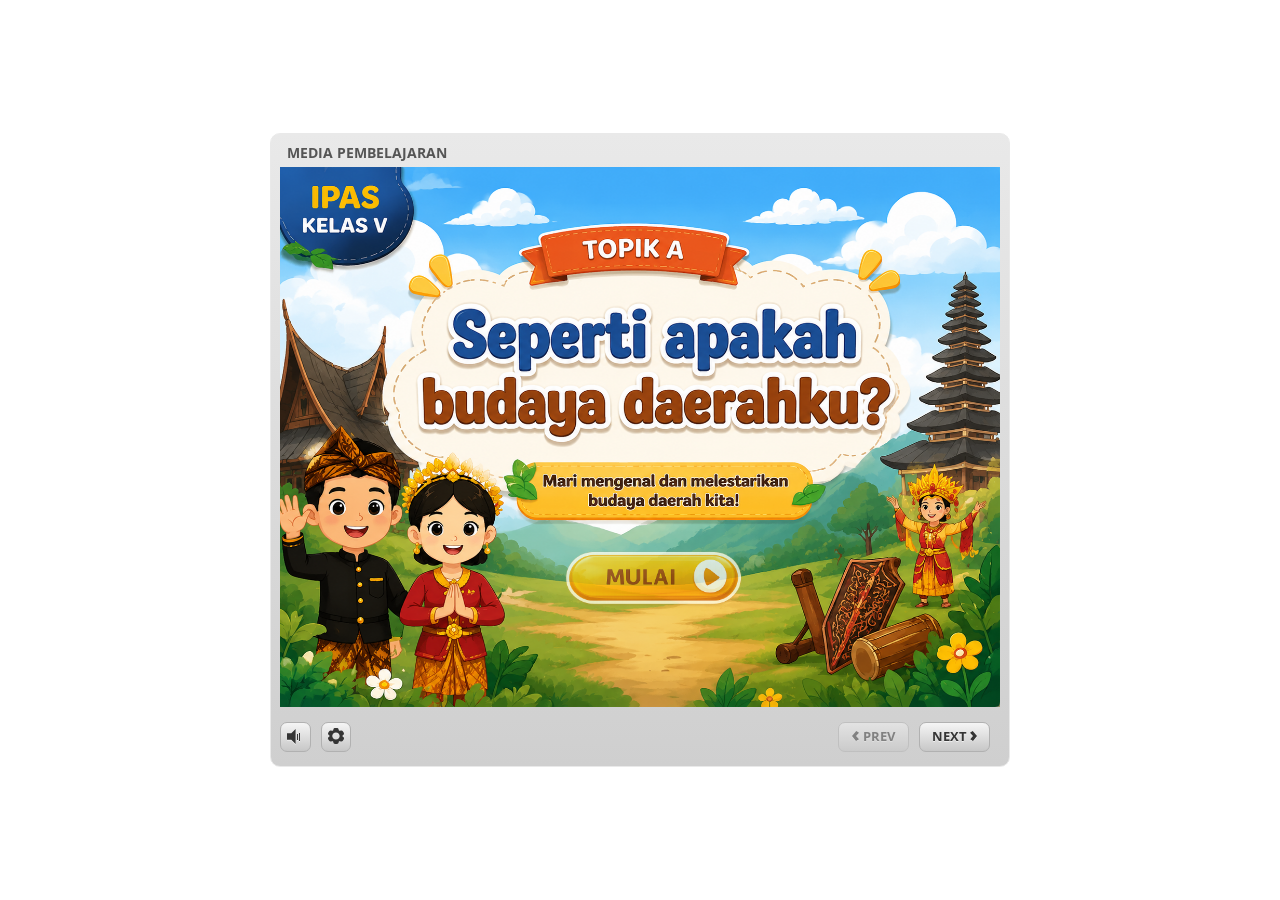
==== commit 6d029667: "rename to index.html" ====
--- a/index.html
+++ b/index.html
@@ -4,7 +4,7 @@
   <meta charset="utf-8">
   <!-- Created using Storyline 3 - http://www.articulate.com  -->
   <!-- version: 3.20.30234.0 -->
-  <title>MEDIA IPAS FINISHH</title>
+  <title>MEDIA PEMBELAJARAN </title>
   <meta http-equiv="x-ua-compatible" content="IE=edge"/>
   <meta name="viewport" content="width=device-width,initial-scale=1,user-scalable=no,shrink-to-fit=no,minimal-ui"/>
   <meta name="apple-mobile-web-app-capable" content="yes"/>
@@ -35,9 +35,9 @@
       productChannel: 'perpetual',
       publishSource: 'storyline',
       aid: '',
-      cid: '9748a1a7-705c-4bd6-92a1-e756d1cadd9b',
+      cid: '903ead8a-6a65-40ff-883c-f4499e04e452',
       playerVersion: '3.20.30234.0',
-      publishTimestamp: '2026-05-11T20:10:28.1512194Z',
+      publishTimestamp: '2026-05-18T14:45:09.4552319Z',
       maxIosVideoElements: 10,
       connectionSettings: { },
 
@@ -131,7 +131,7 @@
   </script>
 
   <div class="mobile-load-title-overlay" style="display: none">
-    <div class="mobile-load-title">MEDIA IPAS FINISHH</div>
+    <div class="mobile-load-title">MEDIA PEMBELAJARAN </div>
   </div>
 
   <div class="mobile-chrome-warning"></div>
--- a/html5/data/css/output.min.css
+++ b/html5/data/css/output.min.css
@@ -1,11 +1,11 @@
 @font-face {
-  font-family: 'Open SansBold CharsBoldD65F1BFE';
+  font-family: 'Open SansBold CharsBold5B24592B';
   src: url('[data-uri]');
   font-style: normal;
   font-weight: normal;
 }
 @font-face {
-  font-family: 'Open Sans Charset1_ 6Do22DAABAE';
+  font-family: 'Open Sans Charset1_ 6ZGDAAFF2B9';
   src: url('[data-uri]');
   font-style: normal;
   font-weight: normal;
@@ -22,363 +22,363 @@
   font-style: normal;
   font-weight: normal;
 }
-.cs-pxabnsnfns00001100101 .cs-infopanel  {
+.cs-pxabnsnfns00000000101 .cs-infopanel  {
   box-shadow: 0 1px 0 rgba(184, 184, 184, 1);
   background: rgba(255, 255, 255, 1);
 }
-.cs-pxabnsnfns00001100101 .cs-infopanel .cs-link {
+.cs-pxabnsnfns00000000101 .cs-infopanel .cs-link {
   color: rgba(124, 34, 128, 1);
 }
-.cs-pxabnsnfns00001100101 .cs-infopanel .cs-link:hover {
+.cs-pxabnsnfns00000000101 .cs-infopanel .cs-link:hover {
   color: rgba(0, 0, 238, 1);
 }
-.cs-pxabnsnfns00001100101 .cs-infopanel .cs-name {
-  color: rgba(68, 68, 68, 1);
-}
-.cs-pxabnsnfns00001100101 .cs-infopanel .cs-title {
+.cs-pxabnsnfns00000000101 .cs-infopanel .cs-name {
+  color: rgba(68, 68, 68, 1);
+}
+.cs-pxabnsnfns00000000101 .cs-infopanel .cs-title {
   color: rgba(153, 153, 153, 1);
 }
-.cs-pxabnsnfns00001100101 .cs-infopanelpopup  {
+.cs-pxabnsnfns00000000101 .cs-infopanelpopup  {
   box-shadow: 0 1px 0 rgba(184, 184, 184, 1);
   background: linear-gradient(180deg, rgba(233, 233, 233, 1) 0%, rgba(207, 207, 207, 1) 100%);
 }
-.cs-pxabnsnfns00001100101 .cs-infopanelpopup .cs-link {
+.cs-pxabnsnfns00000000101 .cs-infopanelpopup .cs-link {
   color: rgba(124, 34, 128, 1);
 }
-.cs-pxabnsnfns00001100101 .cs-infopanelpopup .cs-link:hover {
+.cs-pxabnsnfns00000000101 .cs-infopanelpopup .cs-link:hover {
   color: rgba(0, 0, 238, 1);
 }
-.cs-pxabnsnfns00001100101 .cs-infopanelpopup .cs-name {
-  color: rgba(68, 68, 68, 1);
-}
-.cs-pxabnsnfns00001100101 .cs-infopanelpopup .cs-bio {
+.cs-pxabnsnfns00000000101 .cs-infopanelpopup .cs-name {
+  color: rgba(68, 68, 68, 1);
+}
+.cs-pxabnsnfns00000000101 .cs-infopanelpopup .cs-bio {
   color: rgba(153, 153, 153, 1);
 }
-.cs-pxabnsnfns00001100101 .cs-timer  {
+.cs-pxabnsnfns00000000101 .cs-timer  {
   color: rgba(85, 85, 85, 1);
 }
-.cs-pxabnsnfns00001100101 .cs-duration stop:first-child {
+.cs-pxabnsnfns00000000101 .cs-duration stop:first-child {
   stop-color: rgba(0, 215, 255, 1);
 }
-.cs-pxabnsnfns00001100101 .cs-duration stop:last-child {
+.cs-pxabnsnfns00000000101 .cs-duration stop:last-child {
   stop-color: rgba(0, 171, 255, 1);
 }
-.cs-pxabnsnfns00001100101 .cs-elapsed stop:first-child {
+.cs-pxabnsnfns00000000101 .cs-elapsed stop:first-child {
   stop-color: rgba(254, 227, 71, 1);
 }
-.cs-pxabnsnfns00001100101 .cs-elapsed stop:last-child {
+.cs-pxabnsnfns00000000101 .cs-elapsed stop:last-child {
   stop-color: rgba(252, 204, 42, 1);
 }
-.cs-pxabnsnfns00001100101 .cs-timer .cs-pie .cs-innerstroke {
+.cs-pxabnsnfns00000000101 .cs-timer .cs-pie .cs-innerstroke {
   stroke: rgba(199, 199, 199, 1);
 }
-.cs-pxabnsnfns00001100101 .cs-timer .cs-pie .cs-innerborder {
+.cs-pxabnsnfns00000000101 .cs-timer .cs-pie .cs-innerborder {
   stroke: rgba(255, 255, 255, 1);
 }
-.cs-pxabnsnfns00001100101 .cs-window  {
+.cs-pxabnsnfns00000000101 .cs-window  {
   box-shadow: 0 8px 5px rgba(0, 0, 0, 0.2);
   border-color: rgba(234, 234, 234, 1);
   background: rgba(243, 243, 243, 1);
   color: rgba(85, 85, 85, 1);
 }
-.cs-pxabnsnfns00001100101 .cs-window .cs-diva {
+.cs-pxabnsnfns00000000101 .cs-window .cs-diva {
   border-color: rgba(247, 247, 247, 1);
 }
-.cs-pxabnsnfns00001100101 .cs-window .cs-divb {
+.cs-pxabnsnfns00000000101 .cs-window .cs-divb {
   border-color: rgba(211, 211, 211, 1);
 }
-.cs-pxabnsnfns00001100101 .cs-editor .cs-editor-slide {
+.cs-pxabnsnfns00000000101 .cs-editor .cs-editor-slide {
   color: rgba(85, 85, 85, 1);
 }
-.cs-pxabnsnfns00001100101 .cs-editor .cs-editor-html {
-  color: rgba(68, 68, 68, 1);
-}
-.cs-pxabnsnfns00001100101 .cs-editor .cs-editor-button {
-  text-shadow: 0 1px 0 rgba(240, 240, 240, 1);
-  color: rgba(53, 53, 53, 1);
-  border-color: rgba(177, 177, 177, 1);
-  background: linear-gradient(180deg, rgba(245, 245, 245, 1) 0%, rgba(199, 199, 199, 1) 100%);
-}
-.cs-pxabnsnfns00001100101 .cs-editor .cs-editor-button:hover {
-  background: linear-gradient(180deg, rgba(242, 242, 242, 1) 0%, rgba(175, 175, 175, 1) 100%);
-}
-.cs-pxabnsnfns00001100101 .cs-editor .cs-editor-button:active {
-  background: linear-gradient(180deg, rgba(199, 199, 199, 1) 0%, rgba(244, 244, 244, 1) 100%);
-}
-.cs-pxabnsnfns00001100101 .cs-listitem  {
+.cs-pxabnsnfns00000000101 .cs-editor .cs-editor-html {
+  color: rgba(68, 68, 68, 1);
+}
+.cs-pxabnsnfns00000000101 .cs-editor .cs-editor-button {
+  text-shadow: 0 1px 0 rgba(240, 240, 240, 1);
+  color: rgba(53, 53, 53, 1);
+  border-color: rgba(177, 177, 177, 1);
+  background: linear-gradient(180deg, rgba(245, 245, 245, 1) 0%, rgba(199, 199, 199, 1) 100%);
+}
+.cs-pxabnsnfns00000000101 .cs-editor .cs-editor-button:hover {
+  background: linear-gradient(180deg, rgba(242, 242, 242, 1) 0%, rgba(175, 175, 175, 1) 100%);
+}
+.cs-pxabnsnfns00000000101 .cs-editor .cs-editor-button:active {
+  background: linear-gradient(180deg, rgba(199, 199, 199, 1) 0%, rgba(244, 244, 244, 1) 100%);
+}
+.cs-pxabnsnfns00000000101 .cs-listitem  {
   color: rgba(53, 53, 53, 1);
   border-color: rgba(223, 223, 223, 1);
 }
-.cs-pxabnsnfns00001100101 .cs-listitem.cs-viewed {
+.cs-pxabnsnfns00000000101 .cs-listitem.cs-viewed {
   color: rgba(144, 144, 144, 1);
 }
-.cs-pxabnsnfns00001100101 .cs-listitem.cs-selected {
+.cs-pxabnsnfns00000000101 .cs-listitem.cs-selected {
   color: rgba(53, 53, 53, 1);
   background: rgba(192, 226, 241, 1);
 }
-.cs-pxabnsnfns00001100101 .cs-listitem.cs-selected:hover {
+.cs-pxabnsnfns00000000101 .cs-listitem.cs-selected:hover {
   background: rgba(192, 226, 241, 1);
 }
-.cs-pxabnsnfns00001100101 .cs-listitem.cs-selected.hover {
+.cs-pxabnsnfns00000000101 .cs-listitem.cs-selected.hover {
   background: rgba(192, 226, 241, 1);
 }
-.cs-pxabnsnfns00001100101 .cs-listitem.cs-selected:focus {
+.cs-pxabnsnfns00000000101 .cs-listitem.cs-selected:focus {
   background: rgba(192, 226, 241, 1);
 }
-.cs-pxabnsnfns00001100101 .cs-listitem .cs-icon-carrot {
+.cs-pxabnsnfns00000000101 .cs-listitem .cs-icon-carrot {
   fill: rgba(53, 53, 53, 1);
 }
-.cs-pxabnsnfns00001100101 .cs-listitem .cs-icon-carrot .cs-shadow {
+.cs-pxabnsnfns00000000101 .cs-listitem .cs-icon-carrot .cs-shadow {
   fill: rgba(255, 255, 255, 1);
 }
-.cs-pxabnsnfns00001100101 .cs-listitem:hover {
+.cs-pxabnsnfns00000000101 .cs-listitem:hover {
   background: rgba(230, 230, 230, 1);
 }
-.cs-pxabnsnfns00001100101 .cs-listitem.hover {
+.cs-pxabnsnfns00000000101 .cs-listitem.hover {
   background: rgba(230, 230, 230, 1);
 }
-.cs-pxabnsnfns00001100101 .cs-listitem:focus {
+.cs-pxabnsnfns00000000101 .cs-listitem:focus {
   background: rgba(230, 230, 230, 1);
 }
-.cs-pxabnsnfns00001100101 .cs-glossary  {
-  color: rgba(53, 53, 53, 1);
-}
-.cs-pxabnsnfns00001100101 .cs-glossary .cs-scrolling-panel {
+.cs-pxabnsnfns00000000101 .cs-glossary  {
+  color: rgba(53, 53, 53, 1);
+}
+.cs-pxabnsnfns00000000101 .cs-glossary .cs-scrolling-panel {
   background: rgba(231, 231, 231, 1);
 }
-.cs-pxabnsnfns00001100101 .cs-glossary .cs-term.cs-selected .cs-choice-list-trigger {
+.cs-pxabnsnfns00000000101 .cs-glossary .cs-term.cs-selected .cs-choice-list-trigger {
   color: rgba(53, 53, 53, 1);
   background: rgba(192, 226, 241, 1);
 }
-.cs-pxabnsnfns00001100101 .cs-glossary .cs-term.cs-selected .cs-choice-list-trigger:focus {
+.cs-pxabnsnfns00000000101 .cs-glossary .cs-term.cs-selected .cs-choice-list-trigger:focus {
   color: rgba(53, 53, 53, 1);
   background: rgba(192, 226, 241, 1);
 }
-.cs-pxabnsnfns00001100101 .cs-glossary .cs-term:hover .cs-choice-list-trigger {
+.cs-pxabnsnfns00000000101 .cs-glossary .cs-term:hover .cs-choice-list-trigger {
   background: rgba(230, 230, 230, 1);
 }
-.cs-pxabnsnfns00001100101 .cs-glossary .cs-term.hover .cs-choice-list-trigger {
+.cs-pxabnsnfns00000000101 .cs-glossary .cs-term.hover .cs-choice-list-trigger {
   background: rgba(230, 230, 230, 1);
 }
-.cs-pxabnsnfns00001100101 .cs-glossary .cs-term .cs-choice-list-trigger:focus {
+.cs-pxabnsnfns00000000101 .cs-glossary .cs-term .cs-choice-list-trigger:focus {
   background: rgba(230, 230, 230, 1);
 }
-.cs-pxabnsnfns00001100101 .cs-glossary .cs-diva {
+.cs-pxabnsnfns00000000101 .cs-glossary .cs-diva {
   border-color: rgba(226, 226, 226, 1);
 }
-.cs-pxabnsnfns00001100101 .cs-glossary .cs-divb {
+.cs-pxabnsnfns00000000101 .cs-glossary .cs-divb {
   border-color: rgba(226, 226, 226, 1);
 }
-.cs-pxabnsnfns00001100101 .cs-glossary .cs-divc {
+.cs-pxabnsnfns00000000101 .cs-glossary .cs-divc {
   border-color: rgba(250, 250, 250, 1);
 }
-.cs-pxabnsnfns00001100101 .cs-glossary .cs-heading {
-  color: rgba(68, 68, 68, 1);
-}
-.cs-pxabnsnfns00001100101 .cs-resource .cs-separator {
+.cs-pxabnsnfns00000000101 .cs-glossary .cs-heading {
+  color: rgba(68, 68, 68, 1);
+}
+.cs-pxabnsnfns00000000101 .cs-resource .cs-separator {
   border-color: rgba(224, 224, 224, 1);
 }
-.cs-pxabnsnfns00001100101 .cs-outline  {
-  color: rgba(68, 68, 68, 1);
-}
-.cs-pxabnsnfns00001100101 .cs-outline .cs-diva {
+.cs-pxabnsnfns00000000101 .cs-outline  {
+  color: rgba(68, 68, 68, 1);
+}
+.cs-pxabnsnfns00000000101 .cs-outline .cs-diva {
   border-color: rgba(198, 198, 198, 1);
 }
-.cs-pxabnsnfns00001100101 .cs-outline .cs-divb {
+.cs-pxabnsnfns00000000101 .cs-outline .cs-divb {
   border-color: rgba(249, 249, 249, 1);
 }
-.cs-pxabnsnfns00001100101 .cs-outline .cs-divc {
+.cs-pxabnsnfns00000000101 .cs-outline .cs-divc {
   border-color: rgba(225, 225, 225, 1);
 }
-.cs-pxabnsnfns00001100101 .cs-outline .cs-search-filter:hover {
+.cs-pxabnsnfns00000000101 .cs-outline .cs-search-filter:hover {
   color: rgba(0, 0, 238, 1);
 }
-.cs-pxabnsnfns00001100101 .cs-outline .cs-search-filter.hover {
+.cs-pxabnsnfns00000000101 .cs-outline .cs-search-filter.hover {
   color: rgba(0, 0, 238, 1);
 }
-.cs-pxabnsnfns00001100101 .cs-transcript  {
-  color: rgba(68, 68, 68, 1);
-}
-.cs-pxabnsnfns00001100101 .cs-transcript .cs-div {
+.cs-pxabnsnfns00000000101 .cs-transcript  {
+  color: rgba(68, 68, 68, 1);
+}
+.cs-pxabnsnfns00000000101 .cs-transcript .cs-div {
   border-color: rgba(225, 225, 225, 1);
 }
-.cs-pxabnsnfns00001100101 .cs-tabs:not(.topmenu-item) {
+.cs-pxabnsnfns00000000101 .cs-tabs:not(.topmenu-item) {
   color: rgba(85, 85, 85, 1);
 }
-.cs-pxabnsnfns00001100101 .cs-tabs .cs-inner-button:not(.topmenu-item) {
-  text-shadow: 0 1px 0 rgba(240, 240, 240, 1);
-}
-.cs-pxabnsnfns00001100101 .cs-tabs:hover:not(.topmenu-item) {
+.cs-pxabnsnfns00000000101 .cs-tabs .cs-inner-button:not(.topmenu-item) {
+  text-shadow: 0 1px 0 rgba(240, 240, 240, 1);
+}
+.cs-pxabnsnfns00000000101 .cs-tabs:hover:not(.topmenu-item) {
   color: rgba(51, 51, 51, 1);
 }
-.cs-pxabnsnfns00001100101 .cs-tabs.cs-selected {
+.cs-pxabnsnfns00000000101 .cs-tabs.cs-selected {
   background: rgba(243, 243, 243, 1);
   color: rgba(51, 51, 51, 1);
 }
-.cs-pxabnsnfns00001100101 .cs-seekcontrol  {
-  background: linear-gradient(180deg, rgba(245, 245, 245, 1) 0%, rgba(199, 199, 199, 1) 100%);
-  border-color: rgba(177, 177, 177, 1);
-}
-.cs-pxabnsnfns00001100101 .cs-seekcontrol .cs-button:hover .cs-icon {
+.cs-pxabnsnfns00000000101 .cs-seekcontrol  {
+  background: linear-gradient(180deg, rgba(245, 245, 245, 1) 0%, rgba(199, 199, 199, 1) 100%);
+  border-color: rgba(177, 177, 177, 1);
+}
+.cs-pxabnsnfns00000000101 .cs-seekcontrol .cs-button:hover .cs-icon {
   fill: rgba(85, 85, 85, 1);
 }
-.cs-pxabnsnfns00001100101 .cs-seekcontrol .cs-button.hover .cs-icon {
+.cs-pxabnsnfns00000000101 .cs-seekcontrol .cs-button.hover .cs-icon {
   fill: rgba(85, 85, 85, 1);
 }
-.cs-pxabnsnfns00001100101 .cs-seekcontrol .cs-button .cs-icon-shadow {
+.cs-pxabnsnfns00000000101 .cs-seekcontrol .cs-button .cs-icon-shadow {
   fill: rgba(240, 240, 240, 1);
 }
-.cs-pxabnsnfns00001100101 .cs-seekcontrol .cs-button .cs-icon {
+.cs-pxabnsnfns00000000101 .cs-seekcontrol .cs-button .cs-icon {
   fill: rgba(45, 45, 45, 1);
 }
-.cs-pxabnsnfns00001100101 .cs-seekcontrol .cs-seek .cs-fill {
+.cs-pxabnsnfns00000000101 .cs-seekcontrol .cs-seek .cs-fill {
   background: rgba(255, 255, 255, 1);
 }
-.cs-pxabnsnfns00001100101 .cs-seekcontrol .cs-seek {
+.cs-pxabnsnfns00000000101 .cs-seekcontrol .cs-seek {
   background: rgba(231, 231, 231, 1);
   border-color: rgba(184, 184, 184, 1);
 }
-.cs-pxabnsnfns00001100101 .cs-searchinput .cs-input {
+.cs-pxabnsnfns00000000101 .cs-searchinput .cs-input {
   color: rgba(138, 138, 138, 1);
   border-color: rgba(173, 173, 173, 1);
   background: rgba(223, 223, 223, 1);
 }
-.cs-pxabnsnfns00001100101 .cs-searchinput .cs-input:focus {
+.cs-pxabnsnfns00000000101 .cs-searchinput .cs-input:focus {
   color: rgba(51, 51, 51, 1);
   background: rgba(250, 250, 250, 1);
 }
-.cs-pxabnsnfns00001100101 .cs-searchinput .cs-input:hover {
+.cs-pxabnsnfns00000000101 .cs-searchinput .cs-input:hover {
   box-shadow: inset 0 0 1px 0 rgba(107, 248, 255, 1);
 }
-.cs-pxabnsnfns00001100101 .cs-searchinput .cs-input.hover {
+.cs-pxabnsnfns00000000101 .cs-searchinput .cs-input.hover {
   box-shadow: inset 0 0 1px 0 rgba(107, 248, 255, 1);
 }
-.cs-pxabnsnfns00001100101 .cs-searchinput .cs-button .cs-icon {
+.cs-pxabnsnfns00000000101 .cs-searchinput .cs-button .cs-icon {
   fill: rgba(138, 138, 138, 1);
 }
-.cs-pxabnsnfns00001100101 .cs-searchinput .cs-button:hover {
+.cs-pxabnsnfns00000000101 .cs-searchinput .cs-button:hover {
   fill: linear-gradient(180deg, rgba(245, 245, 245, 1) 0%, rgba(199, 199, 199, 1) 100%);
 }
-.cs-pxabnsnfns00001100101 .cs-searchinput .cs-button.hover {
+.cs-pxabnsnfns00000000101 .cs-searchinput .cs-button.hover {
   fill: linear-gradient(180deg, rgba(245, 245, 245, 1) 0%, rgba(199, 199, 199, 1) 100%);
 }
-.cs-pxabnsnfns00001100101 .cs-menu  {
+.cs-pxabnsnfns00000000101 .cs-menu  {
   box-shadow: 0 1px 0 rgba(184, 184, 184, 1);
   background: rgba(243, 243, 243, 1);
 }
-.cs-pxabnsnfns00001100101 .cs-topmenu-item.active .cs-tab {
+.cs-pxabnsnfns00000000101 .cs-topmenu-item.active .cs-tab {
   background: rgba(243, 243, 243, 1);
 }
-.cs-pxabnsnfns00001100101 .cs-logo  {
+.cs-pxabnsnfns00000000101 .cs-logo  {
   box-shadow: 0 1px 0 rgba(184, 184, 184, 1);
   background: rgba(255, 255, 255, 1);
 }
-.cs-pxabnsnfns00001100101 .cs-checkbox  {
-  color: rgba(68, 68, 68, 1);
-}
-.cs-pxabnsnfns00001100101 .cs-checkbox:hover {
+.cs-pxabnsnfns00000000101 .cs-checkbox  {
+  color: rgba(68, 68, 68, 1);
+}
+.cs-pxabnsnfns00000000101 .cs-checkbox:hover {
   border-color: rgba(107, 248, 255, 1);
 }
-.cs-pxabnsnfns00001100101 .cs-checkbox.hover {
+.cs-pxabnsnfns00000000101 .cs-checkbox.hover {
   border-color: rgba(107, 248, 255, 1);
 }
-.cs-pxabnsnfns00001100101 .cs-checkbox .cs-box {
+.cs-pxabnsnfns00000000101 .cs-checkbox .cs-box {
   color: rgba(255, 255, 255, 1);
   border-color: rgba(184, 184, 184, 1);
 }
-.cs-pxabnsnfns00001100101 .cs-checkbox .cs-box:checked::after {
+.cs-pxabnsnfns00000000101 .cs-checkbox .cs-box:checked::after {
   color: rgba(51, 204, 0, 1);
 }
-.cs-pxabnsnfns00001100101 .cs-checkbox .cs-box.checked.after {
+.cs-pxabnsnfns00000000101 .cs-checkbox .cs-box.checked.after {
   color: rgba(51, 204, 0, 1);
 }
-.cs-pxabnsnfns00001100101 .cs-button  {
+.cs-pxabnsnfns00000000101 .cs-button  {
   text-shadow: 0 1px 0 rgba(240, 240, 240, 1);
   color: rgba(53, 53, 53, 1);
   border-color: rgba(177, 177, 177, 1);
   background: linear-gradient(180deg, rgba(245, 245, 245, 1) 0%, rgba(199, 199, 199, 1) 100%);
   box-shadow: 0 1px 0 rgba(207, 207, 207, 1);
 }
-.cs-pxabnsnfns00001100101 .cs-button .cs-icon {
+.cs-pxabnsnfns00000000101 .cs-button .cs-icon {
   fill: rgba(53, 53, 53, 1);
 }
-.cs-pxabnsnfns00001100101 .cs-button .cs-icon-shadow {
+.cs-pxabnsnfns00000000101 .cs-button .cs-icon-shadow {
   fill: rgba(240, 240, 240, 1);
 }
-.cs-pxabnsnfns00001100101 .cs-button:hover {
-  background: linear-gradient(180deg, rgba(242, 242, 242, 1) 0%, rgba(175, 175, 175, 1) 100%);
-}
-.cs-pxabnsnfns00001100101 .cs-button.hover {
-  background: linear-gradient(180deg, rgba(242, 242, 242, 1) 0%, rgba(175, 175, 175, 1) 100%);
-}
-.cs-pxabnsnfns00001100101 .cs-button:active {
-  background: linear-gradient(180deg, rgba(199, 199, 199, 1) 0%, rgba(244, 244, 244, 1) 100%);
-}
-.cs-pxabnsnfns00001100101 .cs-button.cs-disabled:hover {
-  background: linear-gradient(180deg, rgba(245, 245, 245, 1) 0%, rgba(199, 199, 199, 1) 100%);
-}
-.cs-pxabnsnfns00001100101 .cs-button.cs-disabled.hover {
-  background: linear-gradient(180deg, rgba(245, 245, 245, 1) 0%, rgba(199, 199, 199, 1) 100%);
-}
-.cs-pxabnsnfns00001100101 .cs-button.cs-disabled:active {
-  background: linear-gradient(180deg, rgba(245, 245, 245, 1) 0%, rgba(199, 199, 199, 1) 100%);
-}
-.cs-pxabnsnfns00001100101 .cs-button.cs-volume:hover {
-  background: linear-gradient(180deg, rgba(245, 245, 245, 1) 0%, rgba(199, 199, 199, 1) 100%);
-}
-.cs-pxabnsnfns00001100101 .cs-button.cs-volume.hover {
-  background: linear-gradient(180deg, rgba(245, 245, 245, 1) 0%, rgba(199, 199, 199, 1) 100%);
-}
-.cs-pxabnsnfns00001100101 .cs-button.cs-volume:active {
-  background: linear-gradient(180deg, rgba(245, 245, 245, 1) 0%, rgba(199, 199, 199, 1) 100%);
-}
-.cs-pxabnsnfns00001100101.cs-base  {
+.cs-pxabnsnfns00000000101 .cs-button:hover {
+  background: linear-gradient(180deg, rgba(242, 242, 242, 1) 0%, rgba(175, 175, 175, 1) 100%);
+}
+.cs-pxabnsnfns00000000101 .cs-button.hover {
+  background: linear-gradient(180deg, rgba(242, 242, 242, 1) 0%, rgba(175, 175, 175, 1) 100%);
+}
+.cs-pxabnsnfns00000000101 .cs-button:active {
+  background: linear-gradient(180deg, rgba(199, 199, 199, 1) 0%, rgba(244, 244, 244, 1) 100%);
+}
+.cs-pxabnsnfns00000000101 .cs-button.cs-disabled:hover {
+  background: linear-gradient(180deg, rgba(245, 245, 245, 1) 0%, rgba(199, 199, 199, 1) 100%);
+}
+.cs-pxabnsnfns00000000101 .cs-button.cs-disabled.hover {
+  background: linear-gradient(180deg, rgba(245, 245, 245, 1) 0%, rgba(199, 199, 199, 1) 100%);
+}
+.cs-pxabnsnfns00000000101 .cs-button.cs-disabled:active {
+  background: linear-gradient(180deg, rgba(245, 245, 245, 1) 0%, rgba(199, 199, 199, 1) 100%);
+}
+.cs-pxabnsnfns00000000101 .cs-button.cs-volume:hover {
+  background: linear-gradient(180deg, rgba(245, 245, 245, 1) 0%, rgba(199, 199, 199, 1) 100%);
+}
+.cs-pxabnsnfns00000000101 .cs-button.cs-volume.hover {
+  background: linear-gradient(180deg, rgba(245, 245, 245, 1) 0%, rgba(199, 199, 199, 1) 100%);
+}
+.cs-pxabnsnfns00000000101 .cs-button.cs-volume:active {
+  background: linear-gradient(180deg, rgba(245, 245, 245, 1) 0%, rgba(199, 199, 199, 1) 100%);
+}
+.cs-pxabnsnfns00000000101.cs-base  {
   color: rgba(85, 85, 85, 1);
   border-color: rgba(233, 233, 233, 1);
   background: linear-gradient(180deg, rgba(233, 233, 233, 1) 0%, rgba(207, 207, 207, 1) 100%);
 }
-.cs-pxabnsnfns00001100101.cs-base .cs-separator .cs-diva {
+.cs-pxabnsnfns00000000101.cs-base .cs-separator .cs-diva {
   background: rgba(211, 211, 211, 1);
 }
-.cs-pxabnsnfns00001100101.cs-base .cs-separator .cs-divb {
+.cs-pxabnsnfns00000000101.cs-base .cs-separator .cs-divb {
   background: rgba(247, 247, 247, 1);
 }
-.cs-pxabnsnfns00001100101.cs-base .cs-topmenu-item.active .cs-tab {
+.cs-pxabnsnfns00000000101.cs-base .cs-topmenu-item.active .cs-tab {
   border-color: rgba(211, 211, 211, 1);
 }
-.cs-pxabnsnfns00001100101.cs-base .cs-topmenu-item.active .cs-panel {
+.cs-pxabnsnfns00000000101.cs-base .cs-topmenu-item.active .cs-panel {
   border-color: rgba(211, 211, 211, 1);
 }
-.cs-pxabnsnfns00001100101.cs-base .cs-left {
+.cs-pxabnsnfns00000000101.cs-base .cs-left {
   background: linear-gradient(180deg, rgba(219, 219, 219, 1) 0%, rgba(195, 195, 195, 1) 100%);
 }
-.cs-pxabnsnfns00001100101.cs-base .cs-area-primary .cs-slide-container {
+.cs-pxabnsnfns00000000101.cs-base .cs-area-primary .cs-slide-container {
   background: linear-gradient(180deg, rgba(233, 233, 233, 1) 0%, rgba(207, 207, 207, 1) 100%);
 }
-.cs-pxabnsnfns00001100101 .cs-volume::-moz-range-thumb {
+.cs-pxabnsnfns00000000101 .cs-volume::-moz-range-thumb {
   border-color: rgba(165, 165, 165, 1);
   box-shadow: inset 0 0 1px 0 rgba(212, 212, 212, 1);
   background: rgba(200, 200, 200, 1);
 }
-.cs-pxabnsnfns00001100101 .cs-volume::-ms-thumb {
+.cs-pxabnsnfns00000000101 .cs-volume::-ms-thumb {
   border-color: rgba(165, 165, 165, 1);
   box-shadow: inset 0 0 1px 0 rgba(212, 212, 212, 1);
   background: rgba(200, 200, 200, 1);
 }
-.cs-pxabnsnfns00001100101 .cs-volume::-webkit-slider-thumb {
+.cs-pxabnsnfns00000000101 .cs-volume::-webkit-slider-thumb {
   border-color: rgba(165, 165, 165, 1);
   box-shadow: inset 0 0 1px 0 rgba(212, 212, 212, 1);
   background: rgba(200, 200, 200, 1);
 }
-.cs-pxabnsnfns00001100101 .cs-volume::-moz-range-track {
+.cs-pxabnsnfns00000000101 .cs-volume::-moz-range-track {
   border-color: rgba(242, 242, 242, 1);
   background: linear-gradient(180deg, rgba(188, 188, 188, 1) 0%, rgba(188, 188, 188, 1) 50.196%, rgba(195, 195, 195, 1) 100%);
 }
-.cs-pxabnsnfns00001100101 .cs-volume::-ms-track {
+.cs-pxabnsnfns00000000101 .cs-volume::-ms-track {
   border-color: rgba(242, 242, 242, 1);
   background: linear-gradient(180deg, rgba(188, 188, 188, 1) 0%, rgba(188, 188, 188, 1) 50.196%, rgba(195, 195, 195, 1) 100%);
 }
-.cs-pxabnsnfns00001100101 .cs-volume::-webkit-slider-runnable-track {
+.cs-pxabnsnfns00000000101 .cs-volume::-webkit-slider-runnable-track {
   border-color: rgba(242, 242, 242, 1);
   background: linear-gradient(180deg, rgba(188, 188, 188, 1) 0%, rgba(188, 188, 188, 1) 50.196%, rgba(195, 195, 195, 1) 100%);
 }
@@ -388,27 +388,27 @@
 .skipnav {
   border-color: rgba(255, 255, 0, 1);
 }
-.fn-npnxnanbsnfns00001100101 {
+.fn-npnxnanbsnfns00000000101 {
   font-family: 'Open SansD6FFC9F9';
   -webkit-font-variant-ligatures: no-common-ligatures;
   font-variant-ligatures: no-common-ligatures;
 }
-.fn-pxabnsnfns00001100101 {
+.fn-pxabnsnfns00000000101 {
   font-family: 'Open SansD6FFC9F9';
   -webkit-font-variant-ligatures: no-common-ligatures;
   font-variant-ligatures: no-common-ligatures;
 }
-.fn-npxnabnsnfns00001100101 {
+.fn-npxnabnsnfns00000000101 {
   font-family: 'Open SansD6FFC9F9';
   -webkit-font-variant-ligatures: no-common-ligatures;
   font-variant-ligatures: no-common-ligatures;
 }
-.fn-npnxnanbnsnfns00001100101 {
+.fn-npnxnanbnsnfns00000000101 {
   font-family: 'Open SansD6FFC9F9';
   -webkit-font-variant-ligatures: no-common-ligatures;
   font-variant-ligatures: no-common-ligatures;
 }
-.fn-pxabnsnfns00001100100 {
+.fn-pxabnsnfns00000000100 {
   font-family: 'Open SansD6FFC9F9';
   -webkit-font-variant-ligatures: no-common-ligatures;
   font-variant-ligatures: no-common-ligatures;
@@ -421,116 +421,116 @@
 }
 @font-face {
   font-family: 'Open SansD6FFC9F9';
-  src: url('[data-uri]');
+  src: url('[data-uri]');
   font-style: normal;
   font-weight: normal;
 }
-.cs-InvalidPromptSlide .cs-6VgHliyEl3X-InvalidPromptSlide-btn0 {
-  color: rgba(53, 53, 53, 1);
-  border-color: rgba(177, 177, 177, 1);
-  background: linear-gradient(180deg, rgba(245, 245, 245, 1) 0%, rgba(199, 199, 199, 1) 100%);
-  text-shadow: 0 1px 0 rgba(240, 240, 240, 1);
-}
-.cs-InvalidPromptSlide .cs-6VgHliyEl3X-InvalidPromptSlide-btn0 .cs-html {
-  color: rgba(68, 68, 68, 1);
-}
-.cs-InvalidPromptSlide .cs-6VgHliyEl3X-InvalidPromptSlide-btn0 .cs-slide {
-  border-color: rgba(85, 85, 85, 1);
-}
-.cs-InvalidPromptSlide .cs-6VgHliyEl3X-InvalidPromptSlide-btn0:hover {
-  background: linear-gradient(180deg, rgba(242, 242, 242, 1) 0%, rgba(175, 175, 175, 1) 100%);
-}
-.cs-InvalidPromptSlide .cs-6VgHliyEl3X-InvalidPromptSlide-btn0:active {
-  background: linear-gradient(180deg, rgba(199, 199, 199, 1) 0%, rgba(244, 244, 244, 1) 100%);
-}
-.cs-PrintPromptSlide .cs-6VgHliyEl3X-PrintPromptSlide-btn0 {
-  color: rgba(53, 53, 53, 1);
-  border-color: rgba(177, 177, 177, 1);
-  background: linear-gradient(180deg, rgba(245, 245, 245, 1) 0%, rgba(199, 199, 199, 1) 100%);
-  text-shadow: 0 1px 0 rgba(240, 240, 240, 1);
-}
-.cs-PrintPromptSlide .cs-6VgHliyEl3X-PrintPromptSlide-btn0 .cs-html {
-  color: rgba(68, 68, 68, 1);
-}
-.cs-PrintPromptSlide .cs-6VgHliyEl3X-PrintPromptSlide-btn0 .cs-slide {
-  border-color: rgba(85, 85, 85, 1);
-}
-.cs-PrintPromptSlide .cs-6VgHliyEl3X-PrintPromptSlide-btn0:hover {
-  background: linear-gradient(180deg, rgba(242, 242, 242, 1) 0%, rgba(175, 175, 175, 1) 100%);
-}
-.cs-PrintPromptSlide .cs-6VgHliyEl3X-PrintPromptSlide-btn0:active {
-  background: linear-gradient(180deg, rgba(199, 199, 199, 1) 0%, rgba(244, 244, 244, 1) 100%);
-}
-.cs-ScrollPromptSlide .cs-6VgHliyEl3X-ScrollPromptSlide-btn0 {
-  color: rgba(53, 53, 53, 1);
-  border-color: rgba(177, 177, 177, 1);
-  background: linear-gradient(180deg, rgba(245, 245, 245, 1) 0%, rgba(199, 199, 199, 1) 100%);
-  text-shadow: 0 1px 0 rgba(240, 240, 240, 1);
-}
-.cs-ScrollPromptSlide .cs-6VgHliyEl3X-ScrollPromptSlide-btn0 .cs-html {
-  color: rgba(68, 68, 68, 1);
-}
-.cs-ScrollPromptSlide .cs-6VgHliyEl3X-ScrollPromptSlide-btn0 .cs-slide {
-  border-color: rgba(85, 85, 85, 1);
-}
-.cs-ScrollPromptSlide .cs-6VgHliyEl3X-ScrollPromptSlide-btn0:hover {
-  background: linear-gradient(180deg, rgba(242, 242, 242, 1) 0%, rgba(175, 175, 175, 1) 100%);
-}
-.cs-ScrollPromptSlide .cs-6VgHliyEl3X-ScrollPromptSlide-btn0:active {
-  background: linear-gradient(180deg, rgba(199, 199, 199, 1) 0%, rgba(244, 244, 244, 1) 100%);
-}
-.cs-TimerPromptSlide-6NzDWMQhxNs .cs-6VgHliyEl3X-TimerPromptSlide-6NzDWMQhxNs-btn0 {
-  color: rgba(53, 53, 53, 1);
-  border-color: rgba(177, 177, 177, 1);
-  background: linear-gradient(180deg, rgba(245, 245, 245, 1) 0%, rgba(199, 199, 199, 1) 100%);
-  text-shadow: 0 1px 0 rgba(240, 240, 240, 1);
-}
-.cs-TimerPromptSlide-6NzDWMQhxNs .cs-6VgHliyEl3X-TimerPromptSlide-6NzDWMQhxNs-btn0 .cs-html {
-  color: rgba(68, 68, 68, 1);
-}
-.cs-TimerPromptSlide-6NzDWMQhxNs .cs-6VgHliyEl3X-TimerPromptSlide-6NzDWMQhxNs-btn0 .cs-slide {
-  border-color: rgba(85, 85, 85, 1);
-}
-.cs-TimerPromptSlide-6NzDWMQhxNs .cs-6VgHliyEl3X-TimerPromptSlide-6NzDWMQhxNs-btn0:hover {
-  background: linear-gradient(180deg, rgba(242, 242, 242, 1) 0%, rgba(175, 175, 175, 1) 100%);
-}
-.cs-TimerPromptSlide-6NzDWMQhxNs .cs-6VgHliyEl3X-TimerPromptSlide-6NzDWMQhxNs-btn0:active {
-  background: linear-gradient(180deg, rgba(199, 199, 199, 1) 0%, rgba(244, 244, 244, 1) 100%);
-}
-.cs-ResumePromptSlide .cs-6VgHliyEl3X-ResumePromptSlide-btn0 {
-  color: rgba(53, 53, 53, 1);
-  border-color: rgba(177, 177, 177, 1);
-  background: linear-gradient(180deg, rgba(245, 245, 245, 1) 0%, rgba(199, 199, 199, 1) 100%);
-  text-shadow: 0 1px 0 rgba(240, 240, 240, 1);
-}
-.cs-ResumePromptSlide .cs-6VgHliyEl3X-ResumePromptSlide-btn0 .cs-html {
-  color: rgba(68, 68, 68, 1);
-}
-.cs-ResumePromptSlide .cs-6VgHliyEl3X-ResumePromptSlide-btn0 .cs-slide {
-  border-color: rgba(85, 85, 85, 1);
-}
-.cs-ResumePromptSlide .cs-6VgHliyEl3X-ResumePromptSlide-btn0:hover {
-  background: linear-gradient(180deg, rgba(242, 242, 242, 1) 0%, rgba(175, 175, 175, 1) 100%);
-}
-.cs-ResumePromptSlide .cs-6VgHliyEl3X-ResumePromptSlide-btn0:active {
-  background: linear-gradient(180deg, rgba(199, 199, 199, 1) 0%, rgba(244, 244, 244, 1) 100%);
-}
-.cs-ResumePromptSlide .cs-6VgHliyEl3X-ResumePromptSlide-btn1 {
-  color: rgba(53, 53, 53, 1);
-  border-color: rgba(177, 177, 177, 1);
-  background: linear-gradient(180deg, rgba(245, 245, 245, 1) 0%, rgba(199, 199, 199, 1) 100%);
-  text-shadow: 0 1px 0 rgba(240, 240, 240, 1);
-}
-.cs-ResumePromptSlide .cs-6VgHliyEl3X-ResumePromptSlide-btn1 .cs-html {
-  color: rgba(68, 68, 68, 1);
-}
-.cs-ResumePromptSlide .cs-6VgHliyEl3X-ResumePromptSlide-btn1 .cs-slide {
-  border-color: rgba(85, 85, 85, 1);
-}
-.cs-ResumePromptSlide .cs-6VgHliyEl3X-ResumePromptSlide-btn1:hover {
-  background: linear-gradient(180deg, rgba(242, 242, 242, 1) 0%, rgba(175, 175, 175, 1) 100%);
-}
-.cs-ResumePromptSlide .cs-6VgHliyEl3X-ResumePromptSlide-btn1:active {
+.cs-InvalidPromptSlide .cs-5ZyqCuILMVu-InvalidPromptSlide-btn0 {
+  color: rgba(53, 53, 53, 1);
+  border-color: rgba(177, 177, 177, 1);
+  background: linear-gradient(180deg, rgba(245, 245, 245, 1) 0%, rgba(199, 199, 199, 1) 100%);
+  text-shadow: 0 1px 0 rgba(240, 240, 240, 1);
+}
+.cs-InvalidPromptSlide .cs-5ZyqCuILMVu-InvalidPromptSlide-btn0 .cs-html {
+  color: rgba(68, 68, 68, 1);
+}
+.cs-InvalidPromptSlide .cs-5ZyqCuILMVu-InvalidPromptSlide-btn0 .cs-slide {
+  border-color: rgba(85, 85, 85, 1);
+}
+.cs-InvalidPromptSlide .cs-5ZyqCuILMVu-InvalidPromptSlide-btn0:hover {
+  background: linear-gradient(180deg, rgba(242, 242, 242, 1) 0%, rgba(175, 175, 175, 1) 100%);
+}
+.cs-InvalidPromptSlide .cs-5ZyqCuILMVu-InvalidPromptSlide-btn0:active {
+  background: linear-gradient(180deg, rgba(199, 199, 199, 1) 0%, rgba(244, 244, 244, 1) 100%);
+}
+.cs-PrintPromptSlide .cs-5ZyqCuILMVu-PrintPromptSlide-btn0 {
+  color: rgba(53, 53, 53, 1);
+  border-color: rgba(177, 177, 177, 1);
+  background: linear-gradient(180deg, rgba(245, 245, 245, 1) 0%, rgba(199, 199, 199, 1) 100%);
+  text-shadow: 0 1px 0 rgba(240, 240, 240, 1);
+}
+.cs-PrintPromptSlide .cs-5ZyqCuILMVu-PrintPromptSlide-btn0 .cs-html {
+  color: rgba(68, 68, 68, 1);
+}
+.cs-PrintPromptSlide .cs-5ZyqCuILMVu-PrintPromptSlide-btn0 .cs-slide {
+  border-color: rgba(85, 85, 85, 1);
+}
+.cs-PrintPromptSlide .cs-5ZyqCuILMVu-PrintPromptSlide-btn0:hover {
+  background: linear-gradient(180deg, rgba(242, 242, 242, 1) 0%, rgba(175, 175, 175, 1) 100%);
+}
+.cs-PrintPromptSlide .cs-5ZyqCuILMVu-PrintPromptSlide-btn0:active {
+  background: linear-gradient(180deg, rgba(199, 199, 199, 1) 0%, rgba(244, 244, 244, 1) 100%);
+}
+.cs-ScrollPromptSlide .cs-5ZyqCuILMVu-ScrollPromptSlide-btn0 {
+  color: rgba(53, 53, 53, 1);
+  border-color: rgba(177, 177, 177, 1);
+  background: linear-gradient(180deg, rgba(245, 245, 245, 1) 0%, rgba(199, 199, 199, 1) 100%);
+  text-shadow: 0 1px 0 rgba(240, 240, 240, 1);
+}
+.cs-ScrollPromptSlide .cs-5ZyqCuILMVu-ScrollPromptSlide-btn0 .cs-html {
+  color: rgba(68, 68, 68, 1);
+}
+.cs-ScrollPromptSlide .cs-5ZyqCuILMVu-ScrollPromptSlide-btn0 .cs-slide {
+  border-color: rgba(85, 85, 85, 1);
+}
+.cs-ScrollPromptSlide .cs-5ZyqCuILMVu-ScrollPromptSlide-btn0:hover {
+  background: linear-gradient(180deg, rgba(242, 242, 242, 1) 0%, rgba(175, 175, 175, 1) 100%);
+}
+.cs-ScrollPromptSlide .cs-5ZyqCuILMVu-ScrollPromptSlide-btn0:active {
+  background: linear-gradient(180deg, rgba(199, 199, 199, 1) 0%, rgba(244, 244, 244, 1) 100%);
+}
+.cs-TimerPromptSlide-6NzDWMQhxNs .cs-5ZyqCuILMVu-TimerPromptSlide-6NzDWMQhxNs-btn0 {
+  color: rgba(53, 53, 53, 1);
+  border-color: rgba(177, 177, 177, 1);
+  background: linear-gradient(180deg, rgba(245, 245, 245, 1) 0%, rgba(199, 199, 199, 1) 100%);
+  text-shadow: 0 1px 0 rgba(240, 240, 240, 1);
+}
+.cs-TimerPromptSlide-6NzDWMQhxNs .cs-5ZyqCuILMVu-TimerPromptSlide-6NzDWMQhxNs-btn0 .cs-html {
+  color: rgba(68, 68, 68, 1);
+}
+.cs-TimerPromptSlide-6NzDWMQhxNs .cs-5ZyqCuILMVu-TimerPromptSlide-6NzDWMQhxNs-btn0 .cs-slide {
+  border-color: rgba(85, 85, 85, 1);
+}
+.cs-TimerPromptSlide-6NzDWMQhxNs .cs-5ZyqCuILMVu-TimerPromptSlide-6NzDWMQhxNs-btn0:hover {
+  background: linear-gradient(180deg, rgba(242, 242, 242, 1) 0%, rgba(175, 175, 175, 1) 100%);
+}
+.cs-TimerPromptSlide-6NzDWMQhxNs .cs-5ZyqCuILMVu-TimerPromptSlide-6NzDWMQhxNs-btn0:active {
+  background: linear-gradient(180deg, rgba(199, 199, 199, 1) 0%, rgba(244, 244, 244, 1) 100%);
+}
+.cs-ResumePromptSlide .cs-5ZyqCuILMVu-ResumePromptSlide-btn0 {
+  color: rgba(53, 53, 53, 1);
+  border-color: rgba(177, 177, 177, 1);
+  background: linear-gradient(180deg, rgba(245, 245, 245, 1) 0%, rgba(199, 199, 199, 1) 100%);
+  text-shadow: 0 1px 0 rgba(240, 240, 240, 1);
+}
+.cs-ResumePromptSlide .cs-5ZyqCuILMVu-ResumePromptSlide-btn0 .cs-html {
+  color: rgba(68, 68, 68, 1);
+}
+.cs-ResumePromptSlide .cs-5ZyqCuILMVu-ResumePromptSlide-btn0 .cs-slide {
+  border-color: rgba(85, 85, 85, 1);
+}
+.cs-ResumePromptSlide .cs-5ZyqCuILMVu-ResumePromptSlide-btn0:hover {
+  background: linear-gradient(180deg, rgba(242, 242, 242, 1) 0%, rgba(175, 175, 175, 1) 100%);
+}
+.cs-ResumePromptSlide .cs-5ZyqCuILMVu-ResumePromptSlide-btn0:active {
+  background: linear-gradient(180deg, rgba(199, 199, 199, 1) 0%, rgba(244, 244, 244, 1) 100%);
+}
+.cs-ResumePromptSlide .cs-5ZyqCuILMVu-ResumePromptSlide-btn1 {
+  color: rgba(53, 53, 53, 1);
+  border-color: rgba(177, 177, 177, 1);
+  background: linear-gradient(180deg, rgba(245, 245, 245, 1) 0%, rgba(199, 199, 199, 1) 100%);
+  text-shadow: 0 1px 0 rgba(240, 240, 240, 1);
+}
+.cs-ResumePromptSlide .cs-5ZyqCuILMVu-ResumePromptSlide-btn1 .cs-html {
+  color: rgba(68, 68, 68, 1);
+}
+.cs-ResumePromptSlide .cs-5ZyqCuILMVu-ResumePromptSlide-btn1 .cs-slide {
+  border-color: rgba(85, 85, 85, 1);
+}
+.cs-ResumePromptSlide .cs-5ZyqCuILMVu-ResumePromptSlide-btn1:hover {
+  background: linear-gradient(180deg, rgba(242, 242, 242, 1) 0%, rgba(175, 175, 175, 1) 100%);
+}
+.cs-ResumePromptSlide .cs-5ZyqCuILMVu-ResumePromptSlide-btn1:active {
   background: linear-gradient(180deg, rgba(199, 199, 199, 1) 0%, rgba(244, 244, 244, 1) 100%);
 }
 .cs-ExternalInterfaceErrorSlide .cs-buttonOK {
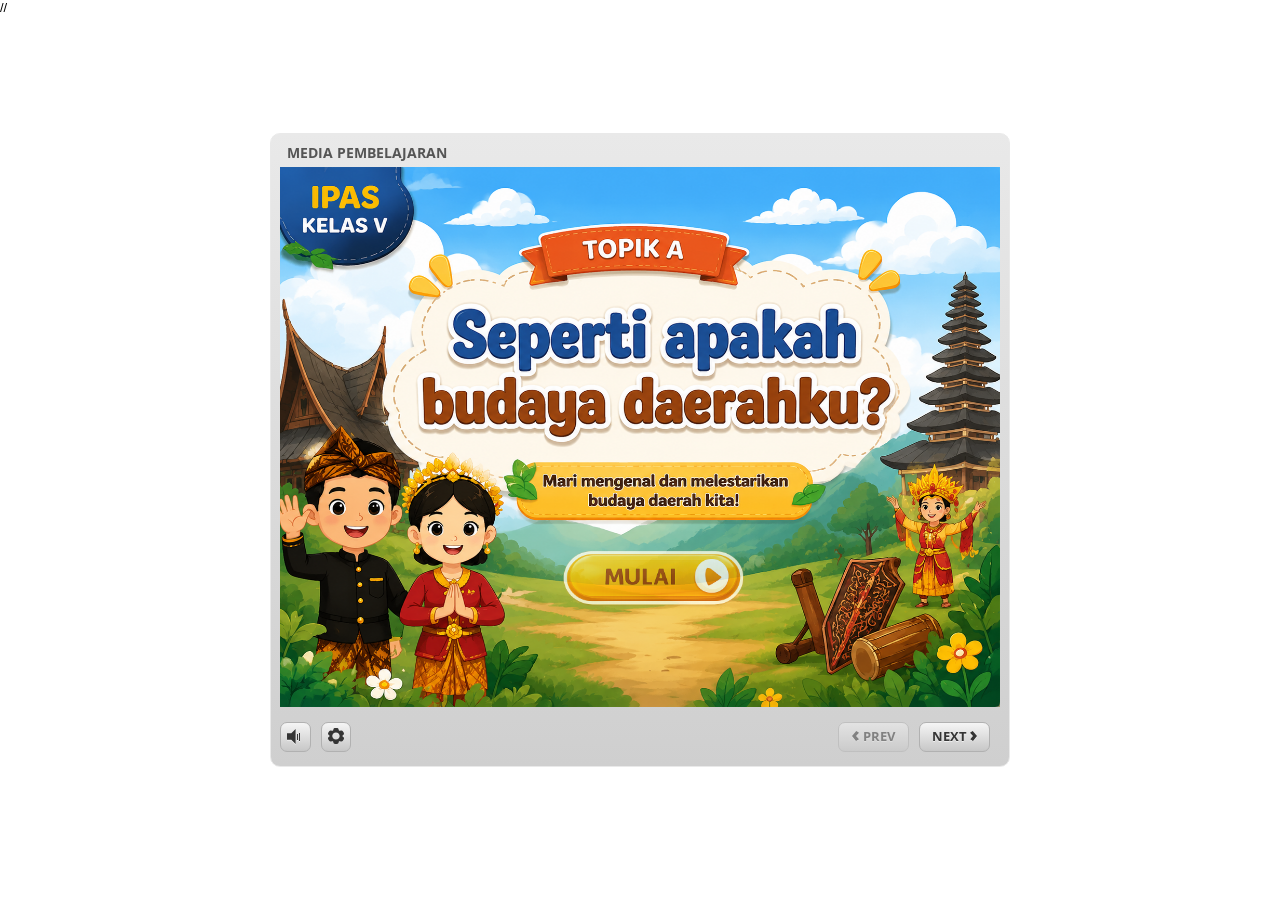
==== commit 25d44b86: "test" ====
--- a/index.html
+++ b/index.html
@@ -12,7 +12,7 @@
     html, body { height: 100%; padding: 0; margin: 0 }
     #app { height: 100%; width: 100%; }
   </style>
-
+//
   <script>
     window.DS = {};
     window.globals = {
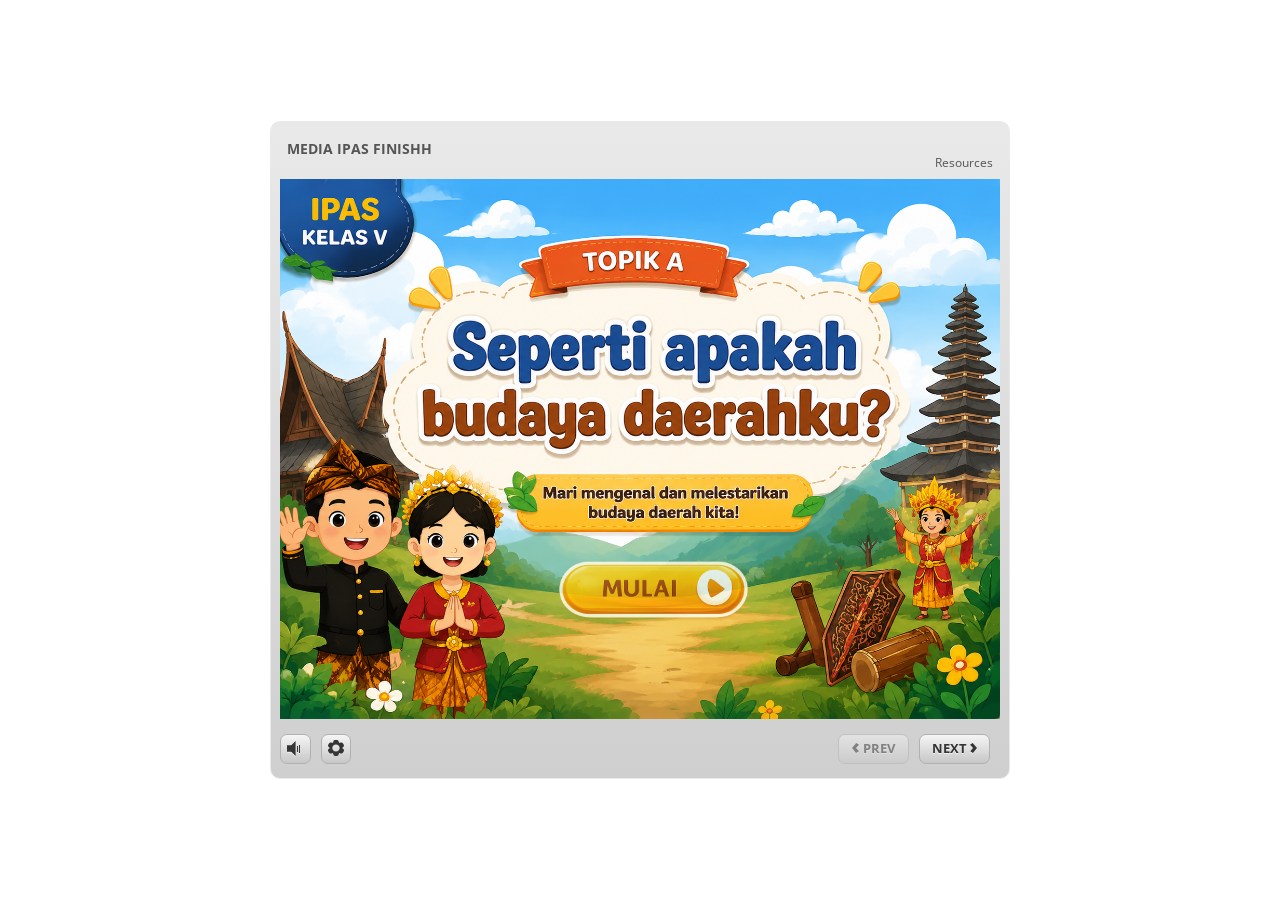
==== commit c58934b0: "Update project metadata and resources for "MEDIA IPAS FINISHH" - Changed project ID and title in met" ====
--- a/index.html
+++ b/index.html
@@ -4,7 +4,7 @@
   <meta charset="utf-8">
   <!-- Created using Storyline 3 - http://www.articulate.com  -->
   <!-- version: 3.20.30234.0 -->
-  <title>MEDIA PEMBELAJARAN </title>
+  <title>MEDIA IPAS FINISHH </title>
   <meta http-equiv="x-ua-compatible" content="IE=edge"/>
   <meta name="viewport" content="width=device-width,initial-scale=1,user-scalable=no,shrink-to-fit=no,minimal-ui"/>
   <meta name="apple-mobile-web-app-capable" content="yes"/>
@@ -12,7 +12,7 @@
     html, body { height: 100%; padding: 0; margin: 0 }
     #app { height: 100%; width: 100%; }
   </style>
-//
+
   <script>
     window.DS = {};
     window.globals = {
@@ -37,7 +37,7 @@
       aid: '',
       cid: '903ead8a-6a65-40ff-883c-f4499e04e452',
       playerVersion: '3.20.30234.0',
-      publishTimestamp: '2026-05-18T14:45:09.4552319Z',
+      publishTimestamp: '2026-05-20T13:59:09.0410830Z',
       maxIosVideoElements: 10,
       connectionSettings: { },
 
@@ -131,7 +131,7 @@
   </script>
 
   <div class="mobile-load-title-overlay" style="display: none">
-    <div class="mobile-load-title">MEDIA PEMBELAJARAN </div>
+    <div class="mobile-load-title">MEDIA IPAS FINISHH </div>
   </div>
 
   <div class="mobile-chrome-warning"></div>
--- a/html5/data/css/output.min.css
+++ b/html5/data/css/output.min.css
@@ -1,384 +1,384 @@
 @font-face {
-  font-family: 'Open SansBold CharsBold5B24592B';
-  src: url('[data-uri]');
+  font-family: 'Open SansBold CharsBold320E7C7C';
+  src: url('[data-uri]');
   font-style: normal;
   font-weight: normal;
 }
 @font-face {
-  font-family: 'Open Sans Charset1_ 6ZGDAAFF2B9';
-  src: url('[data-uri]');
+  font-family: 'Open Sans Charset1_ 6WW66DF0E24';
+  src: url('[data-uri]');
   font-style: normal;
   font-weight: normal;
 }
 @font-face {
   font-family: 'Open Sans Charset0_v9TY33EDE6F2';
-  src: url('[data-uri]');
+  src: url('[data-uri]');
   font-style: normal;
   font-weight: normal;
 }
 @font-face {
   font-family: 'Open SansBold CharsBoldE47A47C6';
-  src: url('[data-uri]');
+  src: url('[data-uri]');
   font-style: normal;
   font-weight: normal;
 }
-.cs-pxabnsnfns00000000101 .cs-infopanel  {
+.cs-pxabnsnfns00000100101 .cs-infopanel  {
   box-shadow: 0 1px 0 rgba(184, 184, 184, 1);
   background: rgba(255, 255, 255, 1);
 }
-.cs-pxabnsnfns00000000101 .cs-infopanel .cs-link {
+.cs-pxabnsnfns00000100101 .cs-infopanel .cs-link {
   color: rgba(124, 34, 128, 1);
 }
-.cs-pxabnsnfns00000000101 .cs-infopanel .cs-link:hover {
+.cs-pxabnsnfns00000100101 .cs-infopanel .cs-link:hover {
   color: rgba(0, 0, 238, 1);
 }
-.cs-pxabnsnfns00000000101 .cs-infopanel .cs-name {
-  color: rgba(68, 68, 68, 1);
-}
-.cs-pxabnsnfns00000000101 .cs-infopanel .cs-title {
+.cs-pxabnsnfns00000100101 .cs-infopanel .cs-name {
+  color: rgba(68, 68, 68, 1);
+}
+.cs-pxabnsnfns00000100101 .cs-infopanel .cs-title {
   color: rgba(153, 153, 153, 1);
 }
-.cs-pxabnsnfns00000000101 .cs-infopanelpopup  {
+.cs-pxabnsnfns00000100101 .cs-infopanelpopup  {
   box-shadow: 0 1px 0 rgba(184, 184, 184, 1);
   background: linear-gradient(180deg, rgba(233, 233, 233, 1) 0%, rgba(207, 207, 207, 1) 100%);
 }
-.cs-pxabnsnfns00000000101 .cs-infopanelpopup .cs-link {
+.cs-pxabnsnfns00000100101 .cs-infopanelpopup .cs-link {
   color: rgba(124, 34, 128, 1);
 }
-.cs-pxabnsnfns00000000101 .cs-infopanelpopup .cs-link:hover {
+.cs-pxabnsnfns00000100101 .cs-infopanelpopup .cs-link:hover {
   color: rgba(0, 0, 238, 1);
 }
-.cs-pxabnsnfns00000000101 .cs-infopanelpopup .cs-name {
-  color: rgba(68, 68, 68, 1);
-}
-.cs-pxabnsnfns00000000101 .cs-infopanelpopup .cs-bio {
+.cs-pxabnsnfns00000100101 .cs-infopanelpopup .cs-name {
+  color: rgba(68, 68, 68, 1);
+}
+.cs-pxabnsnfns00000100101 .cs-infopanelpopup .cs-bio {
   color: rgba(153, 153, 153, 1);
 }
-.cs-pxabnsnfns00000000101 .cs-timer  {
+.cs-pxabnsnfns00000100101 .cs-timer  {
   color: rgba(85, 85, 85, 1);
 }
-.cs-pxabnsnfns00000000101 .cs-duration stop:first-child {
+.cs-pxabnsnfns00000100101 .cs-duration stop:first-child {
   stop-color: rgba(0, 215, 255, 1);
 }
-.cs-pxabnsnfns00000000101 .cs-duration stop:last-child {
+.cs-pxabnsnfns00000100101 .cs-duration stop:last-child {
   stop-color: rgba(0, 171, 255, 1);
 }
-.cs-pxabnsnfns00000000101 .cs-elapsed stop:first-child {
+.cs-pxabnsnfns00000100101 .cs-elapsed stop:first-child {
   stop-color: rgba(254, 227, 71, 1);
 }
-.cs-pxabnsnfns00000000101 .cs-elapsed stop:last-child {
+.cs-pxabnsnfns00000100101 .cs-elapsed stop:last-child {
   stop-color: rgba(252, 204, 42, 1);
 }
-.cs-pxabnsnfns00000000101 .cs-timer .cs-pie .cs-innerstroke {
+.cs-pxabnsnfns00000100101 .cs-timer .cs-pie .cs-innerstroke {
   stroke: rgba(199, 199, 199, 1);
 }
-.cs-pxabnsnfns00000000101 .cs-timer .cs-pie .cs-innerborder {
+.cs-pxabnsnfns00000100101 .cs-timer .cs-pie .cs-innerborder {
   stroke: rgba(255, 255, 255, 1);
 }
-.cs-pxabnsnfns00000000101 .cs-window  {
+.cs-pxabnsnfns00000100101 .cs-window  {
   box-shadow: 0 8px 5px rgba(0, 0, 0, 0.2);
   border-color: rgba(234, 234, 234, 1);
   background: rgba(243, 243, 243, 1);
   color: rgba(85, 85, 85, 1);
 }
-.cs-pxabnsnfns00000000101 .cs-window .cs-diva {
+.cs-pxabnsnfns00000100101 .cs-window .cs-diva {
   border-color: rgba(247, 247, 247, 1);
 }
-.cs-pxabnsnfns00000000101 .cs-window .cs-divb {
+.cs-pxabnsnfns00000100101 .cs-window .cs-divb {
   border-color: rgba(211, 211, 211, 1);
 }
-.cs-pxabnsnfns00000000101 .cs-editor .cs-editor-slide {
+.cs-pxabnsnfns00000100101 .cs-editor .cs-editor-slide {
   color: rgba(85, 85, 85, 1);
 }
-.cs-pxabnsnfns00000000101 .cs-editor .cs-editor-html {
-  color: rgba(68, 68, 68, 1);
-}
-.cs-pxabnsnfns00000000101 .cs-editor .cs-editor-button {
-  text-shadow: 0 1px 0 rgba(240, 240, 240, 1);
-  color: rgba(53, 53, 53, 1);
-  border-color: rgba(177, 177, 177, 1);
-  background: linear-gradient(180deg, rgba(245, 245, 245, 1) 0%, rgba(199, 199, 199, 1) 100%);
-}
-.cs-pxabnsnfns00000000101 .cs-editor .cs-editor-button:hover {
-  background: linear-gradient(180deg, rgba(242, 242, 242, 1) 0%, rgba(175, 175, 175, 1) 100%);
-}
-.cs-pxabnsnfns00000000101 .cs-editor .cs-editor-button:active {
-  background: linear-gradient(180deg, rgba(199, 199, 199, 1) 0%, rgba(244, 244, 244, 1) 100%);
-}
-.cs-pxabnsnfns00000000101 .cs-listitem  {
+.cs-pxabnsnfns00000100101 .cs-editor .cs-editor-html {
+  color: rgba(68, 68, 68, 1);
+}
+.cs-pxabnsnfns00000100101 .cs-editor .cs-editor-button {
+  text-shadow: 0 1px 0 rgba(240, 240, 240, 1);
+  color: rgba(53, 53, 53, 1);
+  border-color: rgba(177, 177, 177, 1);
+  background: linear-gradient(180deg, rgba(245, 245, 245, 1) 0%, rgba(199, 199, 199, 1) 100%);
+}
+.cs-pxabnsnfns00000100101 .cs-editor .cs-editor-button:hover {
+  background: linear-gradient(180deg, rgba(242, 242, 242, 1) 0%, rgba(175, 175, 175, 1) 100%);
+}
+.cs-pxabnsnfns00000100101 .cs-editor .cs-editor-button:active {
+  background: linear-gradient(180deg, rgba(199, 199, 199, 1) 0%, rgba(244, 244, 244, 1) 100%);
+}
+.cs-pxabnsnfns00000100101 .cs-listitem  {
   color: rgba(53, 53, 53, 1);
   border-color: rgba(223, 223, 223, 1);
 }
-.cs-pxabnsnfns00000000101 .cs-listitem.cs-viewed {
+.cs-pxabnsnfns00000100101 .cs-listitem.cs-viewed {
   color: rgba(144, 144, 144, 1);
 }
-.cs-pxabnsnfns00000000101 .cs-listitem.cs-selected {
+.cs-pxabnsnfns00000100101 .cs-listitem.cs-selected {
   color: rgba(53, 53, 53, 1);
   background: rgba(192, 226, 241, 1);
 }
-.cs-pxabnsnfns00000000101 .cs-listitem.cs-selected:hover {
+.cs-pxabnsnfns00000100101 .cs-listitem.cs-selected:hover {
   background: rgba(192, 226, 241, 1);
 }
-.cs-pxabnsnfns00000000101 .cs-listitem.cs-selected.hover {
+.cs-pxabnsnfns00000100101 .cs-listitem.cs-selected.hover {
   background: rgba(192, 226, 241, 1);
 }
-.cs-pxabnsnfns00000000101 .cs-listitem.cs-selected:focus {
+.cs-pxabnsnfns00000100101 .cs-listitem.cs-selected:focus {
   background: rgba(192, 226, 241, 1);
 }
-.cs-pxabnsnfns00000000101 .cs-listitem .cs-icon-carrot {
+.cs-pxabnsnfns00000100101 .cs-listitem .cs-icon-carrot {
   fill: rgba(53, 53, 53, 1);
 }
-.cs-pxabnsnfns00000000101 .cs-listitem .cs-icon-carrot .cs-shadow {
+.cs-pxabnsnfns00000100101 .cs-listitem .cs-icon-carrot .cs-shadow {
   fill: rgba(255, 255, 255, 1);
 }
-.cs-pxabnsnfns00000000101 .cs-listitem:hover {
+.cs-pxabnsnfns00000100101 .cs-listitem:hover {
   background: rgba(230, 230, 230, 1);
 }
-.cs-pxabnsnfns00000000101 .cs-listitem.hover {
+.cs-pxabnsnfns00000100101 .cs-listitem.hover {
   background: rgba(230, 230, 230, 1);
 }
-.cs-pxabnsnfns00000000101 .cs-listitem:focus {
+.cs-pxabnsnfns00000100101 .cs-listitem:focus {
   background: rgba(230, 230, 230, 1);
 }
-.cs-pxabnsnfns00000000101 .cs-glossary  {
-  color: rgba(53, 53, 53, 1);
-}
-.cs-pxabnsnfns00000000101 .cs-glossary .cs-scrolling-panel {
+.cs-pxabnsnfns00000100101 .cs-glossary  {
+  color: rgba(53, 53, 53, 1);
+}
+.cs-pxabnsnfns00000100101 .cs-glossary .cs-scrolling-panel {
   background: rgba(231, 231, 231, 1);
 }
-.cs-pxabnsnfns00000000101 .cs-glossary .cs-term.cs-selected .cs-choice-list-trigger {
+.cs-pxabnsnfns00000100101 .cs-glossary .cs-term.cs-selected .cs-choice-list-trigger {
   color: rgba(53, 53, 53, 1);
   background: rgba(192, 226, 241, 1);
 }
-.cs-pxabnsnfns00000000101 .cs-glossary .cs-term.cs-selected .cs-choice-list-trigger:focus {
+.cs-pxabnsnfns00000100101 .cs-glossary .cs-term.cs-selected .cs-choice-list-trigger:focus {
   color: rgba(53, 53, 53, 1);
   background: rgba(192, 226, 241, 1);
 }
-.cs-pxabnsnfns00000000101 .cs-glossary .cs-term:hover .cs-choice-list-trigger {
+.cs-pxabnsnfns00000100101 .cs-glossary .cs-term:hover .cs-choice-list-trigger {
   background: rgba(230, 230, 230, 1);
 }
-.cs-pxabnsnfns00000000101 .cs-glossary .cs-term.hover .cs-choice-list-trigger {
+.cs-pxabnsnfns00000100101 .cs-glossary .cs-term.hover .cs-choice-list-trigger {
   background: rgba(230, 230, 230, 1);
 }
-.cs-pxabnsnfns00000000101 .cs-glossary .cs-term .cs-choice-list-trigger:focus {
+.cs-pxabnsnfns00000100101 .cs-glossary .cs-term .cs-choice-list-trigger:focus {
   background: rgba(230, 230, 230, 1);
 }
-.cs-pxabnsnfns00000000101 .cs-glossary .cs-diva {
+.cs-pxabnsnfns00000100101 .cs-glossary .cs-diva {
   border-color: rgba(226, 226, 226, 1);
 }
-.cs-pxabnsnfns00000000101 .cs-glossary .cs-divb {
+.cs-pxabnsnfns00000100101 .cs-glossary .cs-divb {
   border-color: rgba(226, 226, 226, 1);
 }
-.cs-pxabnsnfns00000000101 .cs-glossary .cs-divc {
+.cs-pxabnsnfns00000100101 .cs-glossary .cs-divc {
   border-color: rgba(250, 250, 250, 1);
 }
-.cs-pxabnsnfns00000000101 .cs-glossary .cs-heading {
-  color: rgba(68, 68, 68, 1);
-}
-.cs-pxabnsnfns00000000101 .cs-resource .cs-separator {
+.cs-pxabnsnfns00000100101 .cs-glossary .cs-heading {
+  color: rgba(68, 68, 68, 1);
+}
+.cs-pxabnsnfns00000100101 .cs-resource .cs-separator {
   border-color: rgba(224, 224, 224, 1);
 }
-.cs-pxabnsnfns00000000101 .cs-outline  {
-  color: rgba(68, 68, 68, 1);
-}
-.cs-pxabnsnfns00000000101 .cs-outline .cs-diva {
+.cs-pxabnsnfns00000100101 .cs-outline  {
+  color: rgba(68, 68, 68, 1);
+}
+.cs-pxabnsnfns00000100101 .cs-outline .cs-diva {
   border-color: rgba(198, 198, 198, 1);
 }
-.cs-pxabnsnfns00000000101 .cs-outline .cs-divb {
+.cs-pxabnsnfns00000100101 .cs-outline .cs-divb {
   border-color: rgba(249, 249, 249, 1);
 }
-.cs-pxabnsnfns00000000101 .cs-outline .cs-divc {
+.cs-pxabnsnfns00000100101 .cs-outline .cs-divc {
   border-color: rgba(225, 225, 225, 1);
 }
-.cs-pxabnsnfns00000000101 .cs-outline .cs-search-filter:hover {
+.cs-pxabnsnfns00000100101 .cs-outline .cs-search-filter:hover {
   color: rgba(0, 0, 238, 1);
 }
-.cs-pxabnsnfns00000000101 .cs-outline .cs-search-filter.hover {
+.cs-pxabnsnfns00000100101 .cs-outline .cs-search-filter.hover {
   color: rgba(0, 0, 238, 1);
 }
-.cs-pxabnsnfns00000000101 .cs-transcript  {
-  color: rgba(68, 68, 68, 1);
-}
-.cs-pxabnsnfns00000000101 .cs-transcript .cs-div {
+.cs-pxabnsnfns00000100101 .cs-transcript  {
+  color: rgba(68, 68, 68, 1);
+}
+.cs-pxabnsnfns00000100101 .cs-transcript .cs-div {
   border-color: rgba(225, 225, 225, 1);
 }
-.cs-pxabnsnfns00000000101 .cs-tabs:not(.topmenu-item) {
+.cs-pxabnsnfns00000100101 .cs-tabs:not(.topmenu-item) {
   color: rgba(85, 85, 85, 1);
 }
-.cs-pxabnsnfns00000000101 .cs-tabs .cs-inner-button:not(.topmenu-item) {
-  text-shadow: 0 1px 0 rgba(240, 240, 240, 1);
-}
-.cs-pxabnsnfns00000000101 .cs-tabs:hover:not(.topmenu-item) {
+.cs-pxabnsnfns00000100101 .cs-tabs .cs-inner-button:not(.topmenu-item) {
+  text-shadow: 0 1px 0 rgba(240, 240, 240, 1);
+}
+.cs-pxabnsnfns00000100101 .cs-tabs:hover:not(.topmenu-item) {
   color: rgba(51, 51, 51, 1);
 }
-.cs-pxabnsnfns00000000101 .cs-tabs.cs-selected {
+.cs-pxabnsnfns00000100101 .cs-tabs.cs-selected {
   background: rgba(243, 243, 243, 1);
   color: rgba(51, 51, 51, 1);
 }
-.cs-pxabnsnfns00000000101 .cs-seekcontrol  {
-  background: linear-gradient(180deg, rgba(245, 245, 245, 1) 0%, rgba(199, 199, 199, 1) 100%);
-  border-color: rgba(177, 177, 177, 1);
-}
-.cs-pxabnsnfns00000000101 .cs-seekcontrol .cs-button:hover .cs-icon {
+.cs-pxabnsnfns00000100101 .cs-seekcontrol  {
+  background: linear-gradient(180deg, rgba(245, 245, 245, 1) 0%, rgba(199, 199, 199, 1) 100%);
+  border-color: rgba(177, 177, 177, 1);
+}
+.cs-pxabnsnfns00000100101 .cs-seekcontrol .cs-button:hover .cs-icon {
   fill: rgba(85, 85, 85, 1);
 }
-.cs-pxabnsnfns00000000101 .cs-seekcontrol .cs-button.hover .cs-icon {
+.cs-pxabnsnfns00000100101 .cs-seekcontrol .cs-button.hover .cs-icon {
   fill: rgba(85, 85, 85, 1);
 }
-.cs-pxabnsnfns00000000101 .cs-seekcontrol .cs-button .cs-icon-shadow {
+.cs-pxabnsnfns00000100101 .cs-seekcontrol .cs-button .cs-icon-shadow {
   fill: rgba(240, 240, 240, 1);
 }
-.cs-pxabnsnfns00000000101 .cs-seekcontrol .cs-button .cs-icon {
+.cs-pxabnsnfns00000100101 .cs-seekcontrol .cs-button .cs-icon {
   fill: rgba(45, 45, 45, 1);
 }
-.cs-pxabnsnfns00000000101 .cs-seekcontrol .cs-seek .cs-fill {
+.cs-pxabnsnfns00000100101 .cs-seekcontrol .cs-seek .cs-fill {
   background: rgba(255, 255, 255, 1);
 }
-.cs-pxabnsnfns00000000101 .cs-seekcontrol .cs-seek {
+.cs-pxabnsnfns00000100101 .cs-seekcontrol .cs-seek {
   background: rgba(231, 231, 231, 1);
   border-color: rgba(184, 184, 184, 1);
 }
-.cs-pxabnsnfns00000000101 .cs-searchinput .cs-input {
+.cs-pxabnsnfns00000100101 .cs-searchinput .cs-input {
   color: rgba(138, 138, 138, 1);
   border-color: rgba(173, 173, 173, 1);
   background: rgba(223, 223, 223, 1);
 }
-.cs-pxabnsnfns00000000101 .cs-searchinput .cs-input:focus {
+.cs-pxabnsnfns00000100101 .cs-searchinput .cs-input:focus {
   color: rgba(51, 51, 51, 1);
   background: rgba(250, 250, 250, 1);
 }
-.cs-pxabnsnfns00000000101 .cs-searchinput .cs-input:hover {
+.cs-pxabnsnfns00000100101 .cs-searchinput .cs-input:hover {
   box-shadow: inset 0 0 1px 0 rgba(107, 248, 255, 1);
 }
-.cs-pxabnsnfns00000000101 .cs-searchinput .cs-input.hover {
+.cs-pxabnsnfns00000100101 .cs-searchinput .cs-input.hover {
   box-shadow: inset 0 0 1px 0 rgba(107, 248, 255, 1);
 }
-.cs-pxabnsnfns00000000101 .cs-searchinput .cs-button .cs-icon {
+.cs-pxabnsnfns00000100101 .cs-searchinput .cs-button .cs-icon {
   fill: rgba(138, 138, 138, 1);
 }
-.cs-pxabnsnfns00000000101 .cs-searchinput .cs-button:hover {
+.cs-pxabnsnfns00000100101 .cs-searchinput .cs-button:hover {
   fill: linear-gradient(180deg, rgba(245, 245, 245, 1) 0%, rgba(199, 199, 199, 1) 100%);
 }
-.cs-pxabnsnfns00000000101 .cs-searchinput .cs-button.hover {
+.cs-pxabnsnfns00000100101 .cs-searchinput .cs-button.hover {
   fill: linear-gradient(180deg, rgba(245, 245, 245, 1) 0%, rgba(199, 199, 199, 1) 100%);
 }
-.cs-pxabnsnfns00000000101 .cs-menu  {
+.cs-pxabnsnfns00000100101 .cs-menu  {
   box-shadow: 0 1px 0 rgba(184, 184, 184, 1);
   background: rgba(243, 243, 243, 1);
 }
-.cs-pxabnsnfns00000000101 .cs-topmenu-item.active .cs-tab {
+.cs-pxabnsnfns00000100101 .cs-topmenu-item.active .cs-tab {
   background: rgba(243, 243, 243, 1);
 }
-.cs-pxabnsnfns00000000101 .cs-logo  {
+.cs-pxabnsnfns00000100101 .cs-logo  {
   box-shadow: 0 1px 0 rgba(184, 184, 184, 1);
   background: rgba(255, 255, 255, 1);
 }
-.cs-pxabnsnfns00000000101 .cs-checkbox  {
-  color: rgba(68, 68, 68, 1);
-}
-.cs-pxabnsnfns00000000101 .cs-checkbox:hover {
+.cs-pxabnsnfns00000100101 .cs-checkbox  {
+  color: rgba(68, 68, 68, 1);
+}
+.cs-pxabnsnfns00000100101 .cs-checkbox:hover {
   border-color: rgba(107, 248, 255, 1);
 }
-.cs-pxabnsnfns00000000101 .cs-checkbox.hover {
+.cs-pxabnsnfns00000100101 .cs-checkbox.hover {
   border-color: rgba(107, 248, 255, 1);
 }
-.cs-pxabnsnfns00000000101 .cs-checkbox .cs-box {
+.cs-pxabnsnfns00000100101 .cs-checkbox .cs-box {
   color: rgba(255, 255, 255, 1);
   border-color: rgba(184, 184, 184, 1);
 }
-.cs-pxabnsnfns00000000101 .cs-checkbox .cs-box:checked::after {
+.cs-pxabnsnfns00000100101 .cs-checkbox .cs-box:checked::after {
   color: rgba(51, 204, 0, 1);
 }
-.cs-pxabnsnfns00000000101 .cs-checkbox .cs-box.checked.after {
+.cs-pxabnsnfns00000100101 .cs-checkbox .cs-box.checked.after {
   color: rgba(51, 204, 0, 1);
 }
-.cs-pxabnsnfns00000000101 .cs-button  {
+.cs-pxabnsnfns00000100101 .cs-button  {
   text-shadow: 0 1px 0 rgba(240, 240, 240, 1);
   color: rgba(53, 53, 53, 1);
   border-color: rgba(177, 177, 177, 1);
   background: linear-gradient(180deg, rgba(245, 245, 245, 1) 0%, rgba(199, 199, 199, 1) 100%);
   box-shadow: 0 1px 0 rgba(207, 207, 207, 1);
 }
-.cs-pxabnsnfns00000000101 .cs-button .cs-icon {
+.cs-pxabnsnfns00000100101 .cs-button .cs-icon {
   fill: rgba(53, 53, 53, 1);
 }
-.cs-pxabnsnfns00000000101 .cs-button .cs-icon-shadow {
+.cs-pxabnsnfns00000100101 .cs-button .cs-icon-shadow {
   fill: rgba(240, 240, 240, 1);
 }
-.cs-pxabnsnfns00000000101 .cs-button:hover {
-  background: linear-gradient(180deg, rgba(242, 242, 242, 1) 0%, rgba(175, 175, 175, 1) 100%);
-}
-.cs-pxabnsnfns00000000101 .cs-button.hover {
-  background: linear-gradient(180deg, rgba(242, 242, 242, 1) 0%, rgba(175, 175, 175, 1) 100%);
-}
-.cs-pxabnsnfns00000000101 .cs-button:active {
-  background: linear-gradient(180deg, rgba(199, 199, 199, 1) 0%, rgba(244, 244, 244, 1) 100%);
-}
-.cs-pxabnsnfns00000000101 .cs-button.cs-disabled:hover {
-  background: linear-gradient(180deg, rgba(245, 245, 245, 1) 0%, rgba(199, 199, 199, 1) 100%);
-}
-.cs-pxabnsnfns00000000101 .cs-button.cs-disabled.hover {
-  background: linear-gradient(180deg, rgba(245, 245, 245, 1) 0%, rgba(199, 199, 199, 1) 100%);
-}
-.cs-pxabnsnfns00000000101 .cs-button.cs-disabled:active {
-  background: linear-gradient(180deg, rgba(245, 245, 245, 1) 0%, rgba(199, 199, 199, 1) 100%);
-}
-.cs-pxabnsnfns00000000101 .cs-button.cs-volume:hover {
-  background: linear-gradient(180deg, rgba(245, 245, 245, 1) 0%, rgba(199, 199, 199, 1) 100%);
-}
-.cs-pxabnsnfns00000000101 .cs-button.cs-volume.hover {
-  background: linear-gradient(180deg, rgba(245, 245, 245, 1) 0%, rgba(199, 199, 199, 1) 100%);
-}
-.cs-pxabnsnfns00000000101 .cs-button.cs-volume:active {
-  background: linear-gradient(180deg, rgba(245, 245, 245, 1) 0%, rgba(199, 199, 199, 1) 100%);
-}
-.cs-pxabnsnfns00000000101.cs-base  {
+.cs-pxabnsnfns00000100101 .cs-button:hover {
+  background: linear-gradient(180deg, rgba(242, 242, 242, 1) 0%, rgba(175, 175, 175, 1) 100%);
+}
+.cs-pxabnsnfns00000100101 .cs-button.hover {
+  background: linear-gradient(180deg, rgba(242, 242, 242, 1) 0%, rgba(175, 175, 175, 1) 100%);
+}
+.cs-pxabnsnfns00000100101 .cs-button:active {
+  background: linear-gradient(180deg, rgba(199, 199, 199, 1) 0%, rgba(244, 244, 244, 1) 100%);
+}
+.cs-pxabnsnfns00000100101 .cs-button.cs-disabled:hover {
+  background: linear-gradient(180deg, rgba(245, 245, 245, 1) 0%, rgba(199, 199, 199, 1) 100%);
+}
+.cs-pxabnsnfns00000100101 .cs-button.cs-disabled.hover {
+  background: linear-gradient(180deg, rgba(245, 245, 245, 1) 0%, rgba(199, 199, 199, 1) 100%);
+}
+.cs-pxabnsnfns00000100101 .cs-button.cs-disabled:active {
+  background: linear-gradient(180deg, rgba(245, 245, 245, 1) 0%, rgba(199, 199, 199, 1) 100%);
+}
+.cs-pxabnsnfns00000100101 .cs-button.cs-volume:hover {
+  background: linear-gradient(180deg, rgba(245, 245, 245, 1) 0%, rgba(199, 199, 199, 1) 100%);
+}
+.cs-pxabnsnfns00000100101 .cs-button.cs-volume.hover {
+  background: linear-gradient(180deg, rgba(245, 245, 245, 1) 0%, rgba(199, 199, 199, 1) 100%);
+}
+.cs-pxabnsnfns00000100101 .cs-button.cs-volume:active {
+  background: linear-gradient(180deg, rgba(245, 245, 245, 1) 0%, rgba(199, 199, 199, 1) 100%);
+}
+.cs-pxabnsnfns00000100101.cs-base  {
   color: rgba(85, 85, 85, 1);
   border-color: rgba(233, 233, 233, 1);
   background: linear-gradient(180deg, rgba(233, 233, 233, 1) 0%, rgba(207, 207, 207, 1) 100%);
 }
-.cs-pxabnsnfns00000000101.cs-base .cs-separator .cs-diva {
+.cs-pxabnsnfns00000100101.cs-base .cs-separator .cs-diva {
   background: rgba(211, 211, 211, 1);
 }
-.cs-pxabnsnfns00000000101.cs-base .cs-separator .cs-divb {
+.cs-pxabnsnfns00000100101.cs-base .cs-separator .cs-divb {
   background: rgba(247, 247, 247, 1);
 }
-.cs-pxabnsnfns00000000101.cs-base .cs-topmenu-item.active .cs-tab {
+.cs-pxabnsnfns00000100101.cs-base .cs-topmenu-item.active .cs-tab {
   border-color: rgba(211, 211, 211, 1);
 }
-.cs-pxabnsnfns00000000101.cs-base .cs-topmenu-item.active .cs-panel {
+.cs-pxabnsnfns00000100101.cs-base .cs-topmenu-item.active .cs-panel {
   border-color: rgba(211, 211, 211, 1);
 }
-.cs-pxabnsnfns00000000101.cs-base .cs-left {
+.cs-pxabnsnfns00000100101.cs-base .cs-left {
   background: linear-gradient(180deg, rgba(219, 219, 219, 1) 0%, rgba(195, 195, 195, 1) 100%);
 }
-.cs-pxabnsnfns00000000101.cs-base .cs-area-primary .cs-slide-container {
+.cs-pxabnsnfns00000100101.cs-base .cs-area-primary .cs-slide-container {
   background: linear-gradient(180deg, rgba(233, 233, 233, 1) 0%, rgba(207, 207, 207, 1) 100%);
 }
-.cs-pxabnsnfns00000000101 .cs-volume::-moz-range-thumb {
+.cs-pxabnsnfns00000100101 .cs-volume::-moz-range-thumb {
   border-color: rgba(165, 165, 165, 1);
   box-shadow: inset 0 0 1px 0 rgba(212, 212, 212, 1);
   background: rgba(200, 200, 200, 1);
 }
-.cs-pxabnsnfns00000000101 .cs-volume::-ms-thumb {
+.cs-pxabnsnfns00000100101 .cs-volume::-ms-thumb {
   border-color: rgba(165, 165, 165, 1);
   box-shadow: inset 0 0 1px 0 rgba(212, 212, 212, 1);
   background: rgba(200, 200, 200, 1);
 }
-.cs-pxabnsnfns00000000101 .cs-volume::-webkit-slider-thumb {
+.cs-pxabnsnfns00000100101 .cs-volume::-webkit-slider-thumb {
   border-color: rgba(165, 165, 165, 1);
   box-shadow: inset 0 0 1px 0 rgba(212, 212, 212, 1);
   background: rgba(200, 200, 200, 1);
 }
-.cs-pxabnsnfns00000000101 .cs-volume::-moz-range-track {
+.cs-pxabnsnfns00000100101 .cs-volume::-moz-range-track {
   border-color: rgba(242, 242, 242, 1);
   background: linear-gradient(180deg, rgba(188, 188, 188, 1) 0%, rgba(188, 188, 188, 1) 50.196%, rgba(195, 195, 195, 1) 100%);
 }
-.cs-pxabnsnfns00000000101 .cs-volume::-ms-track {
+.cs-pxabnsnfns00000100101 .cs-volume::-ms-track {
   border-color: rgba(242, 242, 242, 1);
   background: linear-gradient(180deg, rgba(188, 188, 188, 1) 0%, rgba(188, 188, 188, 1) 50.196%, rgba(195, 195, 195, 1) 100%);
 }
-.cs-pxabnsnfns00000000101 .cs-volume::-webkit-slider-runnable-track {
+.cs-pxabnsnfns00000100101 .cs-volume::-webkit-slider-runnable-track {
   border-color: rgba(242, 242, 242, 1);
   background: linear-gradient(180deg, rgba(188, 188, 188, 1) 0%, rgba(188, 188, 188, 1) 50.196%, rgba(195, 195, 195, 1) 100%);
 }
@@ -388,40 +388,40 @@
 .skipnav {
   border-color: rgba(255, 255, 0, 1);
 }
-.fn-npnxnanbsnfns00000000101 {
+.fn-npnxnanbsnfns00000100101 {
   font-family: 'Open SansD6FFC9F9';
   -webkit-font-variant-ligatures: no-common-ligatures;
   font-variant-ligatures: no-common-ligatures;
 }
-.fn-pxabnsnfns00000000101 {
+.fn-pxabnsnfns00000100101 {
   font-family: 'Open SansD6FFC9F9';
   -webkit-font-variant-ligatures: no-common-ligatures;
   font-variant-ligatures: no-common-ligatures;
 }
-.fn-npxnabnsnfns00000000101 {
+.fn-npxnabnsnfns00000100101 {
   font-family: 'Open SansD6FFC9F9';
   -webkit-font-variant-ligatures: no-common-ligatures;
   font-variant-ligatures: no-common-ligatures;
 }
-.fn-npnxnanbnsnfns00000000101 {
+.fn-npnxnanbnsnfns00000100101 {
   font-family: 'Open SansD6FFC9F9';
   -webkit-font-variant-ligatures: no-common-ligatures;
   font-variant-ligatures: no-common-ligatures;
 }
-.fn-pxabnsnfns00000000100 {
+.fn-pxabnsnfns00000100100 {
   font-family: 'Open SansD6FFC9F9';
   -webkit-font-variant-ligatures: no-common-ligatures;
   font-variant-ligatures: no-common-ligatures;
 }
 @font-face {
   font-family: 'Open SansD6FFC9F9';
-  src: url('[data-uri]');
+  src: url('[data-uri]');
   font-style: normal;
   font-weight: bold;
 }
 @font-face {
   font-family: 'Open SansD6FFC9F9';
-  src: url('[data-uri]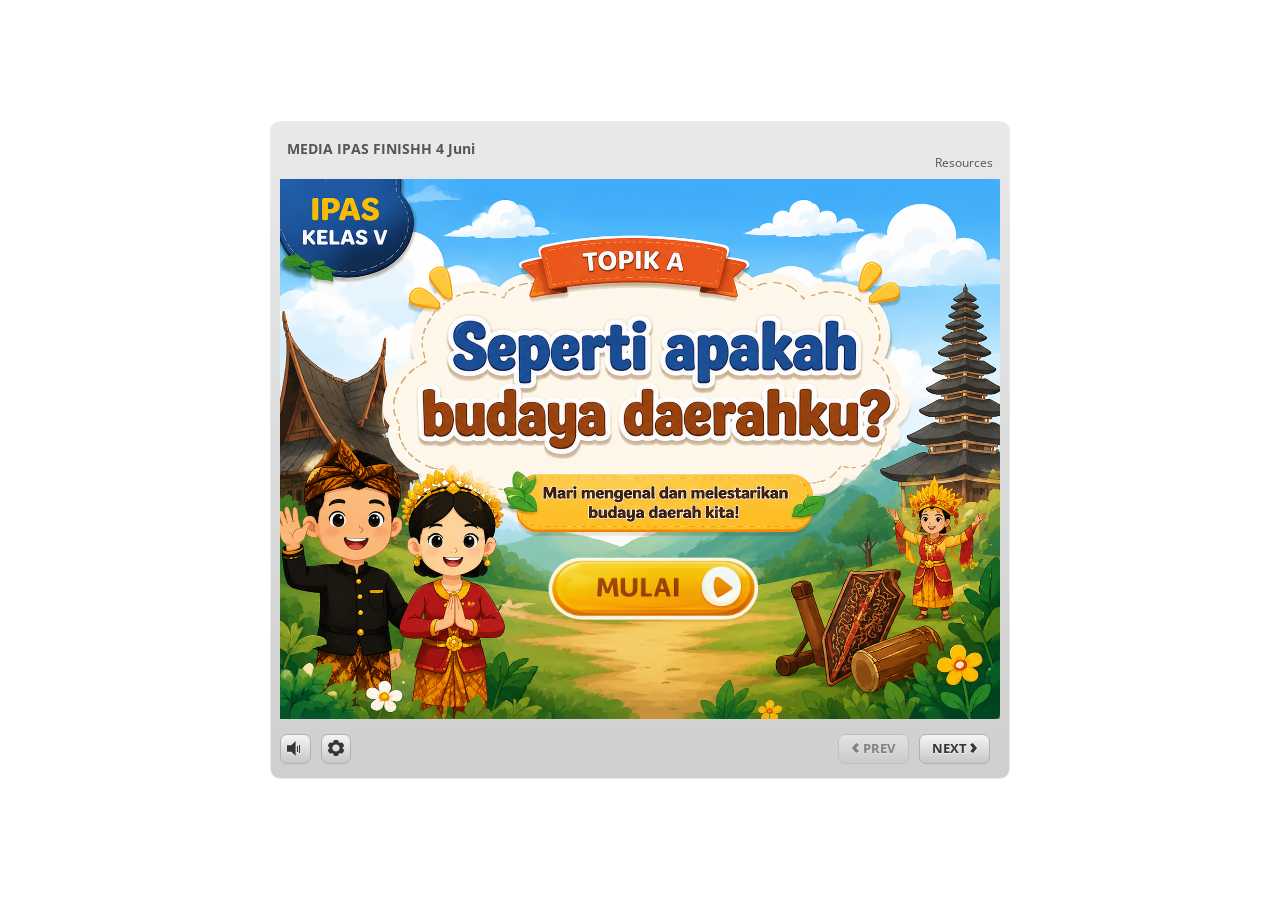
==== commit 8b79e058: "Refactor code structure for improved readability and maintainability" ====
--- a/index.html
+++ b/index.html
@@ -4,7 +4,7 @@
   <meta charset="utf-8">
   <!-- Created using Storyline 3 - http://www.articulate.com  -->
   <!-- version: 3.20.30234.0 -->
-  <title>MEDIA IPAS FINISHH </title>
+  <title>MEDIA IPAS FINISHH 4 Juni</title>
   <meta http-equiv="x-ua-compatible" content="IE=edge"/>
   <meta name="viewport" content="width=device-width,initial-scale=1,user-scalable=no,shrink-to-fit=no,minimal-ui"/>
   <meta name="apple-mobile-web-app-capable" content="yes"/>
@@ -37,7 +37,7 @@
       aid: '',
       cid: '903ead8a-6a65-40ff-883c-f4499e04e452',
       playerVersion: '3.20.30234.0',
-      publishTimestamp: '2026-05-20T13:59:09.0410830Z',
+      publishTimestamp: '2026-06-04T13:25:33.2032652Z',
       maxIosVideoElements: 10,
       connectionSettings: { },
 
@@ -131,7 +131,7 @@
   </script>
 
   <div class="mobile-load-title-overlay" style="display: none">
-    <div class="mobile-load-title">MEDIA IPAS FINISHH </div>
+    <div class="mobile-load-title">MEDIA IPAS FINISHH 4 Juni</div>
   </div>
 
   <div class="mobile-chrome-warning"></div>
--- a/html5/data/css/output.min.css
+++ b/html5/data/css/output.min.css
@@ -1,12 +1,12 @@
 @font-face {
-  font-family: 'Open SansBold CharsBold320E7C7C';
+  font-family: 'Open SansBold CharsBoldCC911D4A';
   src: url('[data-uri]');
   font-style: normal;
   font-weight: normal;
 }
 @font-face {
-  font-family: 'Open Sans Charset1_ 6WW66DF0E24';
-  src: url('[data-uri]');
+  font-family: 'Open Sans Charset1_ 5pJ0E5BC1FA';
+  src: url('[data-uri]');
   font-style: normal;
   font-weight: normal;
 }
